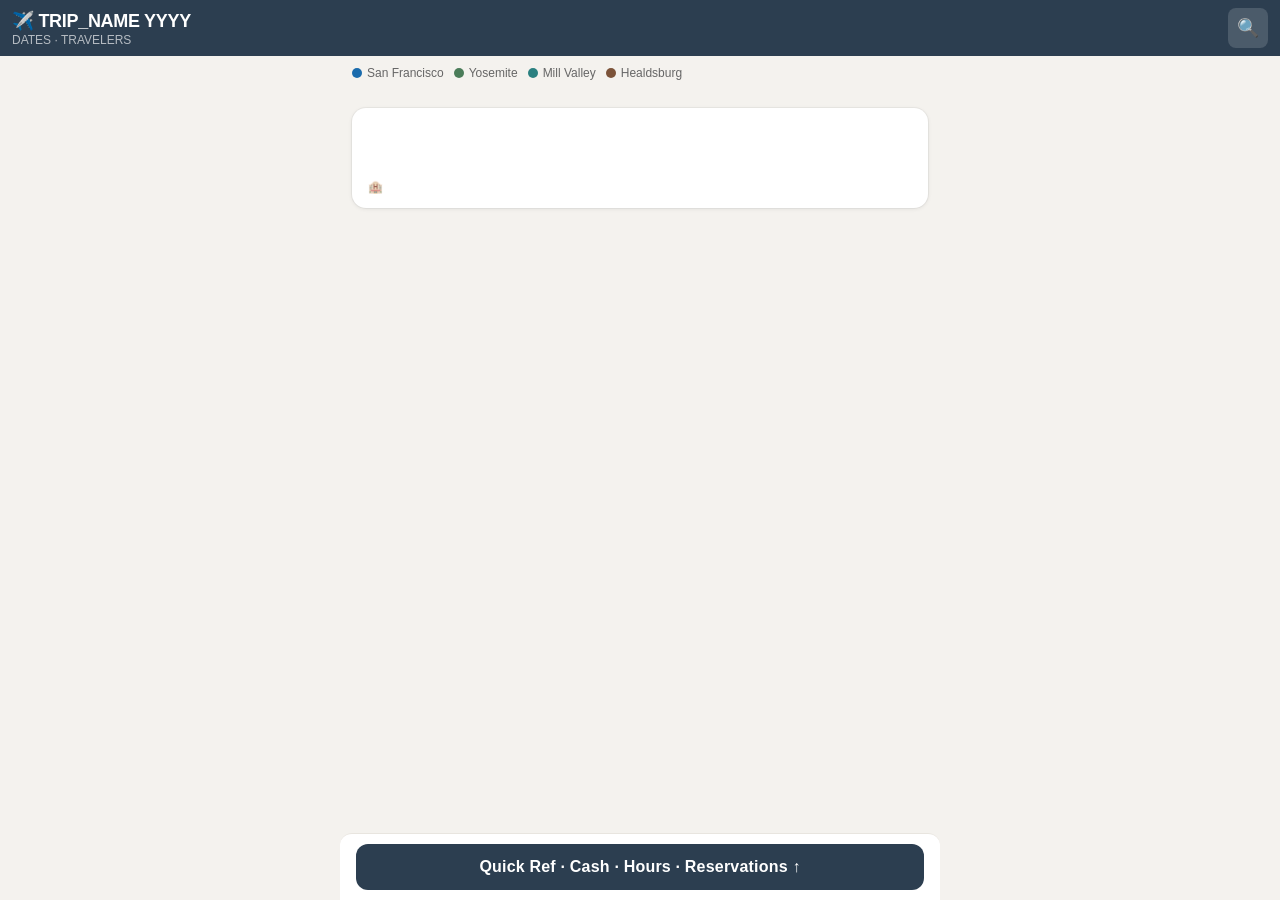
==== _template/index.html @ 1e137e8d "Restructure as multi-trip monorepo - Move California trip into trips/california-2026/ (bump SW cache" ====
<!DOCTYPE html>
<html lang="en">
<head>
  <meta charset="UTF-8" />
  <meta name="viewport" content="width=device-width, initial-scale=1, viewport-fit=cover" />
  <meta name="theme-color" content="#2c3e50" />
  <meta name="apple-mobile-web-app-capable" content="yes" />
  <meta name="apple-mobile-web-app-status-bar-style" content="black-translucent" />
  <meta name="apple-mobile-web-app-title" content="Trip" />
  <link rel="manifest" href="manifest.json" />
  <link rel="apple-touch-icon" href="icon-192.svg" />
  <title>TRIP_NAME YYYY</title>
  <style>
    *, *::before, *::after { box-sizing: border-box; margin: 0; padding: 0; }

    :root {
      --bg: #f4f2ee;
      --card: #fff;
      --text: #1a1a1a;
      --muted: #666;
      --border: #e8e5df;
      --header-h: 56px;
    }

    html { font-size: 16px; }

    body {
      font-family: -apple-system, BlinkMacSystemFont, 'Segoe UI', Roboto, sans-serif;
      background: var(--bg);
      color: var(--text);
      min-height: 100vh;
      padding-bottom: calc(76px + env(safe-area-inset-bottom));
    }

    /* ── HEADER ── */
    #app-header {
      position: sticky;
      top: 0;
      z-index: 40;
      background: #2c3e50;
      color: #fff;
      padding-top: env(safe-area-inset-top);
    }

    .header-row {
      display: flex;
      align-items: center;
      justify-content: space-between;
      padding: 0 12px;
      height: var(--header-h);
    }

    .app-title {
      font-size: 18px;
      font-weight: 700;
      letter-spacing: -0.3px;
    }

    .app-dates {
      font-size: 12px;
      opacity: 0.65;
      font-weight: 400;
      margin-top: 1px;
    }

    .header-btn {
      width: 40px;
      height: 40px;
      border: none;
      background: rgba(255,255,255,0.15);
      color: #fff;
      border-radius: 8px;
      font-size: 18px;
      cursor: pointer;
      display: flex;
      align-items: center;
      justify-content: center;
      flex-shrink: 0;
    }

    .header-btn:active { background: rgba(255,255,255,0.28); }

    /* ── SEARCH ── */
    #search-bar {
      background: #243342;
      padding: 8px 12px;
      display: flex;
      gap: 8px;
      align-items: center;
    }

    #search-bar.hidden { display: none; }

    #search-input {
      flex: 1;
      background: #fff;
      border: none;
      border-radius: 8px;
      padding: 10px 14px;
      font-size: 16px;
      outline: none;
      color: var(--text);
    }

    #search-input::placeholder { color: #999; }

    #search-close-btn {
      background: rgba(255,255,255,0.15);
      border: none;
      color: #fff;
      border-radius: 8px;
      width: 36px;
      height: 36px;
      font-size: 16px;
      cursor: pointer;
      flex-shrink: 0;
    }

    #search-history {
      background: #2c3e50;
      padding: 6px 12px 10px;
      display: flex;
      flex-wrap: wrap;
      gap: 6px;
    }

    #search-history.hidden { display: none; }

    .history-chip {
      background: rgba(255,255,255,0.15);
      border: none;
      color: #fff;
      border-radius: 14px;
      padding: 5px 13px;
      font-size: 13px;
      cursor: pointer;
    }

    .history-chip:active { background: rgba(255,255,255,0.28); }

    /* ── SEARCH RESULTS ── */
    #search-results {
      background: var(--card);
      min-height: 60px;
    }

    #search-results.hidden { display: none; }

    .search-empty {
      padding: 40px 20px;
      text-align: center;
      color: var(--muted);
      font-size: 15px;
    }

    .search-result {
      padding: 14px 16px;
      border-bottom: 1px solid var(--border);
      cursor: pointer;
      -webkit-tap-highlight-color: transparent;
    }

    .search-result:active { background: #f5f5f2; }

    .result-tag {
      font-size: 11px;
      text-transform: uppercase;
      letter-spacing: 0.5px;
      color: #aaa;
      margin-bottom: 3px;
    }

    .result-main {
      font-size: 15px;
      font-weight: 600;
      color: var(--text);
      line-height: 1.3;
    }

    .result-sub {
      font-size: 13px;
      color: var(--muted);
      margin-top: 3px;
      line-height: 1.4;
    }

    mark {
      background: rgba(255, 210, 0, 0.45);
      color: inherit;
      border-radius: 2px;
      padding: 0 1px;
    }

    /* ── MAIN ── */
    #main-content { padding: 8px 0 16px; }

    /* ── DAY CARD ── */
    .day-card {
      margin: 8px 12px;
      border-radius: 14px;
      overflow: hidden;
      background: var(--card);
      box-shadow: 0 1px 4px rgba(0,0,0,0.08), 0 0 0 1px rgba(0,0,0,0.04);
    }

    .day-header {
      padding: 14px 16px;
      cursor: pointer;
      -webkit-tap-highlight-color: transparent;
      display: flex;
      align-items: flex-start;
      justify-content: space-between;
      gap: 12px;
      user-select: none;
    }

    .sf       .day-header { background: #1a6bac; }
    .yosemite .day-header { background: #4a7c59; }
    .marin    .day-header { background: #2a8080; }
    .healdsburg .day-header { background: #7c5339; }

    .day-header:active { filter: brightness(0.92); }

    .day-header-text { color: #fff; flex: 1; min-width: 0; }

    .day-label {
      font-size: 11px;
      font-weight: 700;
      text-transform: uppercase;
      letter-spacing: 0.7px;
      opacity: 0.75;
      margin-bottom: 2px;
    }

    .day-date {
      font-size: 19px;
      font-weight: 700;
      line-height: 1.2;
    }

    .day-loc {
      font-size: 13px;
      opacity: 0.88;
      margin-top: 4px;
    }

    .day-stay {
      font-size: 12px;
      opacity: 0.68;
      margin-top: 2px;
    }

    .chevron {
      color: rgba(255,255,255,0.75);
      font-size: 13px;
      flex-shrink: 0;
      margin-top: 6px;
      transition: transform 0.15s;
    }

    .day-card.open .chevron { transform: rotate(180deg); }

    /* ── SECTIONS ── */
    .sections { display: none; padding: 6px 10px 10px; }
    .day-card.open .sections { display: block; }

    .section {
      border: 1px solid var(--border);
      border-radius: 10px;
      margin: 6px 0;
      overflow: hidden;
      background: var(--card);
    }

    .section-header {
      display: flex;
      align-items: center;
      padding: 11px 13px;
      cursor: pointer;
      -webkit-tap-highlight-color: transparent;
      gap: 9px;
      background: #fafaf8;
      user-select: none;
    }

    .section-header:active { background: #f0ede8; }

    .section-icon { font-size: 18px; flex-shrink: 0; width: 24px; text-align: center; }

    .section-label-text {
      font-size: 15px;
      font-weight: 600;
      color: var(--text);
      flex: 1;
    }

    .section-badges { display: flex; gap: 4px; }

    .badge {
      font-size: 13px;
      line-height: 1;
      padding: 2px 1px;
    }

    .section-chev {
      font-size: 11px;
      color: #bbb;
      flex-shrink: 0;
      transition: transform 0.15s;
    }

    .section.open .section-chev { transform: rotate(180deg); }

    /* ── SECTION BODY ── */
    .section-body {
      display: none;
      padding: 12px 14px 14px;
      border-top: 1px solid var(--border);
    }

    .section.open .section-body { display: block; }

    .section-content {
      font-size: 14px;
      line-height: 1.65;
      color: #2a2a2a;
      white-space: pre-line;
    }

    .section-address {
      display: flex;
      align-items: flex-start;
      gap: 6px;
      margin-top: 10px;
      padding: 8px 10px;
      background: #f5f3ef;
      border-radius: 8px;
      font-size: 13px;
      color: #555;
      line-height: 1.4;
    }

    .section-notes { margin-top: 10px; display: flex; flex-direction: column; gap: 6px; }

    .note {
      display: flex;
      align-items: flex-start;
      gap: 8px;
      padding: 8px 10px;
      border-radius: 8px;
      font-size: 13px;
      line-height: 1.5;
    }

    .note-cash { background: #fef9e7; border: 1px solid #f0d060; color: #7a5800; }
    .note-warn { background: #fff3e0; border: 1px solid #ffcc80; color: #7a4400; }
    .note-res  { background: #e8f4fb; border: 1px solid #90caf9; color: #1a4e80; }
    .note-info { background: #f4f4f2; border: 1px solid #ddd;    color: #555; }

    .note-icon { flex-shrink: 0; }
    .note-text { flex: 1; }

    /* ── BOTTOM BAR ── */
    #bottom-bar {
      position: fixed;
      bottom: 0;
      left: 0;
      right: 0;
      padding: 10px 16px;
      padding-bottom: calc(10px + env(safe-area-inset-bottom));
      background: var(--card);
      border-top: 1px solid var(--border);
      z-index: 40;
    }

    #quick-ref-btn {
      width: 100%;
      padding: 14px;
      background: #2c3e50;
      color: #fff;
      border: none;
      border-radius: 12px;
      font-size: 16px;
      font-weight: 600;
      cursor: pointer;
      letter-spacing: 0.2px;
    }

    #quick-ref-btn:active { background: #243342; }

    /* ── QUICK REF SHEET ── */
    #sheet-backdrop {
      position: fixed;
      inset: 0;
      background: rgba(0,0,0,0.45);
      z-index: 50;
      opacity: 0;
      transition: opacity 0.2s;
      display: none;
    }

    #sheet-backdrop.vis { opacity: 1; }

    #quick-ref-sheet {
      position: fixed;
      bottom: 0;
      left: 0;
      right: 0;
      background: var(--card);
      border-radius: 18px 18px 0 0;
      z-index: 51;
      display: none;
      flex-direction: column;
      max-height: 82vh;
      transform: translateY(100%);
      transition: transform 0.25s ease-out;
      box-shadow: 0 -4px 24px rgba(0,0,0,0.18);
    }

    #quick-ref-sheet.vis { transform: translateY(0); display: flex; }

    .sheet-handle {
      width: 38px;
      height: 4px;
      background: #ccc;
      border-radius: 2px;
      margin: 12px auto 2px;
      flex-shrink: 0;
    }

    .sheet-title-row {
      display: flex;
      align-items: center;
      justify-content: space-between;
      padding: 6px 16px 12px;
      flex-shrink: 0;
    }

    .sheet-title { font-size: 17px; font-weight: 700; }

    .sheet-close-btn {
      width: 30px;
      height: 30px;
      border: none;
      background: #eeece8;
      border-radius: 50%;
      font-size: 15px;
      color: #555;
      cursor: pointer;
      display: flex;
      align-items: center;
      justify-content: center;
    }

    .sheet-tabs {
      display: flex;
      border-bottom: 1px solid var(--border);
      overflow-x: auto;
      -webkit-overflow-scrolling: touch;
      scrollbar-width: none;
      flex-shrink: 0;
    }

    .sheet-tabs::-webkit-scrollbar { display: none; }

    .sheet-tab {
      flex-shrink: 0;
      padding: 11px 15px;
      border: none;
      background: none;
      font-size: 14px;
      font-weight: 500;
      cursor: pointer;
      color: #888;
      border-bottom: 2px solid transparent;
      white-space: nowrap;
    }

    .sheet-tab.active {
      color: #2c3e50;
      border-bottom-color: #2c3e50;
      font-weight: 700;
    }

    #sheet-content {
      overflow-y: auto;
      -webkit-overflow-scrolling: touch;
      flex: 1;
      padding: 4px 16px calc(20px + env(safe-area-inset-bottom));
    }

    .ref-item {
      padding: 13px 0;
      border-bottom: 1px solid var(--border);
    }

    .ref-item:last-child { border-bottom: none; }

    .ref-name {
      font-size: 15px;
      font-weight: 600;
      color: var(--text);
      margin-bottom: 3px;
    }

    .ref-detail {
      font-size: 14px;
      color: var(--muted);
      line-height: 1.5;
    }

    /* ── LEGEND ── */
    .legend {
      display: flex;
      gap: 10px;
      flex-wrap: wrap;
      padding: 10px 12px;
      margin: 0 12px 0;
    }

    .legend-item {
      display: flex;
      align-items: center;
      gap: 5px;
      font-size: 12px;
      color: var(--muted);
    }

    .legend-dot {
      width: 10px;
      height: 10px;
      border-radius: 50%;
      flex-shrink: 0;
    }

    /* ── DEEP DIVE SHEET ── */
    #deep-dive-sheet {
      position: fixed;
      bottom: 0; left: 0; right: 0;
      background: var(--card);
      border-radius: 18px 18px 0 0;
      z-index: 51;
      display: none;
      flex-direction: column;
      max-height: 90vh;
      transform: translateY(100%);
      transition: transform 0.25s ease-out;
      box-shadow: 0 -4px 24px rgba(0,0,0,0.18);
    }

    #deep-dive-sheet.vis { transform: translateY(0); display: flex; }

    .dd-header {
      display: flex;
      align-items: flex-start;
      justify-content: space-between;
      padding: 6px 16px 10px;
      flex-shrink: 0;
      gap: 12px;
      border-bottom: 1px solid var(--border);
    }

    .dd-day-badge {
      font-size: 11px;
      font-weight: 700;
      text-transform: uppercase;
      letter-spacing: 0.5px;
      color: var(--muted);
      margin-bottom: 2px;
    }

    .dd-title { font-size: 16px; font-weight: 700; color: var(--text); line-height: 1.3; }
    .dd-subtitle { font-size: 13px; color: var(--muted); margin-top: 2px; }

    #dd-content {
      overflow-y: auto;
      -webkit-overflow-scrolling: touch;
      flex: 1;
      padding-bottom: calc(24px + env(safe-area-inset-bottom));
    }

    .dd-timeline { padding: 12px 16px 14px; border-bottom: 1px solid var(--border); }

    .dd-group-label {
      font-size: 11px;
      font-weight: 700;
      text-transform: uppercase;
      letter-spacing: 0.5px;
      color: var(--muted);
      padding: 14px 16px 2px;
    }

    .timeline-row {
      display: flex;
      gap: 10px;
      padding: 7px 0;
      border-bottom: 1px solid #f0ede8;
      align-items: baseline;
    }

    .timeline-row:last-child { border-bottom: none; }

    .timeline-time {
      font-size: 12px;
      color: var(--muted);
      flex-shrink: 0;
      width: 104px;
      font-variant-numeric: tabular-nums;
    }

    .timeline-info { flex: 1; }
    .timeline-activity { font-size: 14px; font-weight: 600; color: var(--text); }
    .timeline-note { font-size: 12px; color: var(--muted); margin-top: 1px; }

    .dd-section { border-top: 1px solid var(--border); }

    .dd-section-header {
      display: flex;
      align-items: center;
      padding: 12px 16px;
      cursor: pointer;
      -webkit-tap-highlight-color: transparent;
      gap: 10px;
      user-select: none;
    }

    .dd-section-header:active { background: #f5f3ef; }
    .dd-section-icon { font-size: 18px; flex-shrink: 0; width: 24px; text-align: center; }

    .dd-section-label-wrap { flex: 1; }
    .dd-section-label { font-size: 15px; font-weight: 600; color: var(--text); }
    .dd-section-meta { font-size: 12px; color: var(--muted); margin-top: 1px; }

    .dd-chev { font-size: 11px; color: #bbb; flex-shrink: 0; transition: transform 0.15s; }
    .dd-section.open .dd-chev { transform: rotate(180deg); }

    .dd-section-body { display: none; padding: 2px 16px 14px; }
    .dd-section.open .dd-section-body { display: block; }

    .dd-content-text {
      font-size: 14px;
      line-height: 1.65;
      color: #2a2a2a;
      white-space: pre-line;
    }

    .dd-address {
      display: flex;
      gap: 6px;
      margin: 8px 0;
      padding: 8px 10px;
      background: #f5f3ef;
      border-radius: 8px;
      font-size: 13px;
      color: #555;
    }

    .dd-tips { margin-top: 10px; display: flex; flex-direction: column; gap: 3px; }

    .dd-tip {
      display: flex;
      align-items: flex-start;
      gap: 8px;
      font-size: 13px;
      color: #444;
      line-height: 1.5;
      padding: 3px 0;
    }

    .dd-tip-dot {
      width: 5px; height: 5px;
      border-radius: 50%;
      background: #bbb;
      flex-shrink: 0;
      margin-top: 7px;
    }

    /* Checklist */
    .dd-checklist { padding: 6px 16px 8px; }

    .checklist-item {
      display: flex;
      align-items: flex-start;
      gap: 10px;
      padding: 9px 0;
      border-bottom: 1px solid #f0ede8;
      cursor: pointer;
      -webkit-tap-highlight-color: transparent;
    }

    .checklist-item:last-child { border-bottom: none; }

    .checklist-cb {
      width: 20px; height: 20px;
      border: 2px solid #ccc;
      border-radius: 5px;
      flex-shrink: 0;
      margin-top: 1px;
      display: flex;
      align-items: center;
      justify-content: center;
      font-size: 12px;
      transition: background 0.1s, border-color 0.1s;
    }

    .checklist-item.checked .checklist-cb { background: #4a7c59; border-color: #4a7c59; color: #fff; }
    .checklist-text { font-size: 14px; color: var(--text); line-height: 1.5; flex: 1; }
    .checklist-item.checked .checklist-text { color: #aaa; text-decoration: line-through; }

    /* Deep dive button on day card */
    .deep-dive-btn-wrap { padding: 4px 4px 8px; }

    .deep-dive-btn {
      width: 100%;
      padding: 11px 14px;
      background: #f0ede8;
      border: 1px solid var(--border);
      border-radius: 10px;
      font-size: 14px;
      font-weight: 600;
      color: #2c3e50;
      cursor: pointer;
      text-align: left;
      display: flex;
      align-items: center;
      gap: 8px;
    }

    .deep-dive-btn:active { background: #e5e1da; }
    .deep-dive-btn-arrow { margin-left: auto; color: #aaa; }

    /* ── RESPONSIVE ── */
    @media (min-width: 600px) {
      #main-content, .legend { max-width: 600px; margin-left: auto; margin-right: auto; }
      .day-card { margin: 10px auto; max-width: 576px; }
      #bottom-bar { max-width: 600px; left: 50%; transform: translateX(-50%); border-radius: 12px 12px 0 0; }
      #quick-ref-sheet { max-width: 600px; left: 50%; transform: translateX(-50%) translateY(100%); border-radius: 18px 18px 0 0; }
      #quick-ref-sheet.vis { transform: translateX(-50%) translateY(0); }
      #deep-dive-sheet { max-width: 600px; left: 50%; transform: translateX(-50%) translateY(100%); border-radius: 18px 18px 0 0; }
      #deep-dive-sheet.vis { transform: translateX(-50%) translateY(0); }
    }
  </style>
</head>
<body>

<!-- ── HEADER ── -->
<header id="app-header">
  <div class="header-row">
    <div>
      <div class="app-title">✈️ TRIP_NAME YYYY</div>
      <div class="app-dates">DATES · TRAVELERS</div>
    </div>
    <button class="header-btn" id="search-toggle" aria-label="Search">🔍</button>
  </div>
  <div id="search-bar" class="hidden">
    <input type="search" id="search-input" placeholder="Search places, times, addresses…" autocomplete="off" />
    <button id="search-close-btn">✕</button>
  </div>
  <div id="search-history" class="hidden"></div>
</header>

<!-- ── SEARCH RESULTS ── -->
<div id="search-results" class="hidden"></div>

<!-- ── LEGEND ── -->
<div class="legend" id="legend">
  <div class="legend-item"><div class="legend-dot" style="background:#1a6bac"></div> San Francisco</div>
  <div class="legend-item"><div class="legend-dot" style="background:#4a7c59"></div> Yosemite</div>
  <div class="legend-item"><div class="legend-dot" style="background:#2a8080"></div> Mill Valley</div>
  <div class="legend-item"><div class="legend-dot" style="background:#7c5339"></div> Healdsburg</div>
</div>

<!-- ── MAIN ── -->
<main id="main-content"></main>

<!-- ── BOTTOM BAR ── -->
<div id="bottom-bar">
  <button id="quick-ref-btn">Quick Ref · Cash · Hours · Reservations ↑</button>
</div>

<!-- ── QUICK REF SHEET ── -->
<div id="sheet-backdrop"></div>
<div id="quick-ref-sheet">
  <div class="sheet-handle"></div>
  <div class="sheet-title-row">
    <span class="sheet-title">Quick Reference</span>
    <button class="sheet-close-btn" id="sheet-close-btn">✕</button>
  </div>
  <div class="sheet-tabs">
    <button class="sheet-tab active" data-tab="cashOnly">💵 Cash Only</button>
    <button class="sheet-tab" data-tab="hours">⏰ Hours</button>
    <button class="sheet-tab" data-tab="reservations">📋 Reservations</button>
    <button class="sheet-tab" data-tab="transit">🚗 Transit</button>
  </div>
  <div id="sheet-content"></div>
</div>

<!-- ── DEEP DIVE SHEET ── -->
<div id="deep-dive-sheet">
  <div class="sheet-handle"></div>
  <div class="dd-header">
    <div>
      <div class="dd-day-badge" id="dd-day-badge"></div>
      <div class="dd-title" id="dd-title"></div>
      <div class="dd-subtitle" id="dd-subtitle"></div>
    </div>
    <button class="sheet-close-btn" id="deep-dive-close-btn">✕</button>
  </div>
  <div id="dd-content"></div>
</div>

<script>
// ─── DATA ────────────────────────────────────────────────────────────────────

const DAYS = [
  // TODO: Add day objects here. Each day follows this schema:
  {
    id: 1,
    date: 'Day of Week, Month DD',       // e.g. 'Friday, May 29'
    location: 'City / Region',
    sublocation: 'Neighborhood',          // optional
    theme: 'custom',                      // CSS class — add a matching .custom .day-header rule in <style>
    stay: 'Hotel Name · Address',
    sections: [
      {
        label: 'Morning',
        icon: '☕',
        content: 'Description of the activity.',
        address: 'Venue Name, Address',   // optional
        notes: [
          // { type: 'info',        text: 'Informational note' }
          // { type: 'warning',     text: 'Time-sensitive or caution note' }
          // { type: 'cash',        text: 'Cash-only note' }
          // { type: 'reservation', text: 'Reservation reminder' }
        ]
      }
    ]
    // deepDive: {                        // optional — triggers a "Deep Dive" button on the card
    //   title: 'Deep Dive Title',
    //   subtitle: 'Subtitle',
    //   timeline: [ { time: '9:00 AM', activity: 'Activity', note: 'optional note' } ],
    //   stops: [],
    //   logistics: [],
    //   checklists: []
    // }
  }
];

const QUICK_REF = {
  // TODO: Populate each category or leave arrays empty to hide entries
  cashOnly:     [ /* { name: 'Venue', detail: 'Details' } */ ],
  hours:        [ /* { name: 'Venue', detail: 'Hours note' } */ ],
  reservations: [ /* { name: 'Venue', detail: 'Reservation note' } */ ],
  transit:      [ /* { name: 'Route', detail: 'Details' } */ ]
};


// ─── STATE ───────────────────────────────────────────────────────────────────

const state = { searchOpen: false, sheetOpen: false, currentTab: 'cashOnly', ddOpen: false };

// ─── INIT ─────────────────────────────────────────────────────────────────────

function init() {
  renderDays();
  setupSearch();
  setupSheet();
  document.getElementById('deep-dive-close-btn').addEventListener('click', closeDeepDive);
  setupServiceWorker();
}

// ─── RENDER DAYS ──────────────────────────────────────────────────────────────

function renderDays() {
  document.getElementById('main-content').innerHTML =
    DAYS.map(day => `
      <div class="day-card ${day.theme}" data-day="${day.id}">
        <div class="day-header" onclick="toggleDay(${day.id})">
          <div class="day-header-text">
            <div class="day-label">Day ${day.id}</div>
            <div class="day-date">${esc(day.date)}</div>
            <div class="day-loc">${esc(day.location)}${day.sublocation ? ` · ${esc(day.sublocation)}` : ''}</div>
            <div class="day-stay">🏨 ${esc(day.stay)}</div>
          </div>
          <div class="chevron">▼</div>
        </div>
        <div class="sections">
          ${day.sections.map(s => renderSection(day.id, s)).join('')}
          ${day.deepDive ? `
          <div class="deep-dive-btn-wrap">
            <button class="deep-dive-btn" onclick="openDeepDive(${day.id})">
              <span>📖</span><span>${esc(day.deepDive.title)}</span><span class="deep-dive-btn-arrow">→</span>
            </button>
          </div>` : ''}
        </div>
      </div>
    `).join('');
}

function renderSection(dayId, section) {
  const alertBadges = (section.notes || [])
    .filter(n => n.type !== 'info')
    .slice(0, 3)
    .map(n => `<span class="badge">${noteIcon(n.type)}</span>`)
    .join('');

  const notesHtml = (section.notes || []).map(n =>
    `<div class="note ${noteClass(n.type, section.label)}"><span class="note-icon">${noteIcon(n.type)}</span><span class="note-text">${esc(n.text)}</span></div>`
  ).join('');

  return `
    <div class="section" data-day="${dayId}" data-label="${esc(section.label)}">
      <div class="section-header" onclick="toggleSection(this.parentElement)">
        <span class="section-icon">${section.icon}</span>
        <span class="section-label-text">${esc(section.label)}</span>
        ${alertBadges ? `<div class="section-badges">${alertBadges}</div>` : ''}
        <span class="section-chev">▼</span>
      </div>
      <div class="section-body">
        <div class="section-content">${esc(section.content)}</div>
        ${section.address ? `<div class="section-address"><span>📍</span><span>${esc(section.address)}</span></div>` : ''}
        ${section.url ? `<div class="section-address"><span>🔗</span><a href="${esc(section.url)}" target="_blank" rel="noopener">${esc(section.url)}</a></div>` : ''}
        ${notesHtml ? `<div class="section-notes">${notesHtml}</div>` : ''}
      </div>
    </div>
  `;
}

function toggleDay(dayId) {
  document.querySelector(`.day-card[data-day="${dayId}"]`).classList.toggle('open');
}

function toggleSection(el) {
  el.classList.toggle('open');
}

// ─── SEARCH ───────────────────────────────────────────────────────────────────

function setupSearch() {
  const toggleBtn = document.getElementById('search-toggle');
  const input     = document.getElementById('search-input');
  const closeBtn  = document.getElementById('search-close-btn');
  const bar       = document.getElementById('search-bar');
  const results   = document.getElementById('search-results');
  const history   = document.getElementById('search-history');
  const main      = document.getElementById('main-content');
  const legend    = document.getElementById('legend');

  toggleBtn.addEventListener('click', () => {
    state.searchOpen = !state.searchOpen;
    bar.classList.toggle('hidden', !state.searchOpen);
    if (state.searchOpen) {
      input.focus();
      showHistory();
    } else {
      closeSearch();
    }
  });

  closeBtn.addEventListener('click', closeSearch);

  input.addEventListener('input', () => {
    const q = input.value.trim();
    history.classList.add('hidden');
    if (q.length >= 2) {
      const res = doSearch(q);
      renderSearchResults(res, q);
      results.classList.remove('hidden');
      main.classList.add('hidden');
      legend.classList.add('hidden');
    } else if (q.length === 0) {
      results.classList.add('hidden');
      main.classList.remove('hidden');
      legend.classList.remove('hidden');
      showHistory();
    }
  });

  input.addEventListener('keydown', e => {
    if (e.key === 'Enter' && input.value.trim()) saveHistory(input.value.trim());
    if (e.key === 'Escape') closeSearch();
  });
}

function closeSearch() {
  state.searchOpen = false;
  document.getElementById('search-bar').classList.add('hidden');
  document.getElementById('search-history').classList.add('hidden');
  document.getElementById('search-results').classList.add('hidden');
  document.getElementById('main-content').classList.remove('hidden');
  document.getElementById('legend').classList.remove('hidden');
  document.getElementById('search-input').value = '';
}

function doSearch(query) {
  const q = query.toLowerCase();
  const results = [];

  DAYS.forEach(day => {
    day.sections.forEach(section => {
      const haystack = [
        section.label, section.content, section.address || '',
        day.location, day.sublocation || '', day.stay, day.date,
        ...(section.notes || []).map(n => n.text)
      ].join(' ').toLowerCase();

      if (haystack.includes(q)) {
        results.push({ type: 'section', day, section });
      }
    });
  });

  const catLabels = { cashOnly: 'Cash Only', hours: 'Hours', reservations: 'Reservations', transit: 'Transit' };
  Object.entries(QUICK_REF).forEach(([cat, items]) => {
    items.forEach(item => {
      if (`${item.name} ${item.detail}`.toLowerCase().includes(q)) {
        results.push({ type: 'ref', cat, catLabel: catLabels[cat], item });
      }
    });
  });

  return results;
}

function renderSearchResults(results, query) {
  const container = document.getElementById('search-results');
  if (results.length === 0) {
    container.innerHTML = `<div class="search-empty">No results for "<strong>${esc(query)}</strong>"</div>`;
    return;
  }

  container.innerHTML = results.map(r => {
    if (r.type === 'section') {
      const snippet = r.section.content.replace(/\n/g, ' ').slice(0, 120);
      return `
        <div class="search-result" onclick="jumpTo(${r.day.id}, ${JSON.stringify(r.section.label)})">
          <div class="result-tag">Day ${r.day.id} · ${esc(r.day.date)}</div>
          <div class="result-main">${hilite(r.section.label, query)}</div>
          <div class="result-sub">${hilite(snippet, query)}${r.section.content.length > 120 ? '…' : ''}</div>
          ${r.section.address ? `<div class="result-sub">📍 ${hilite(r.section.address, query)}</div>` : ''}
        </div>
      `;
    } else {
      return `
        <div class="search-result" onclick="openSheet('${r.cat}')">
          <div class="result-tag">Quick Ref · ${esc(r.catLabel)}</div>
          <div class="result-main">${hilite(r.item.name, query)}</div>
          <div class="result-sub">${hilite(r.item.detail, query)}</div>
        </div>
      `;
    }
  }).join('');
}

function jumpTo(dayId, sectionLabel) {
  closeSearch();
  const card = document.querySelector(`.day-card[data-day="${dayId}"]`);
  if (!card) return;
  card.classList.add('open');
  const section = card.querySelector(`.section[data-label="${sectionLabel.replace(/"/g, '\\"')}"]`);
  if (section) section.classList.add('open');
  setTimeout(() => {
    const target = section || card;
    target.scrollIntoView({ behavior: 'smooth', block: 'start' });
  }, 60);
}

function hilite(text, query) {
  const safe = query.replace(/[.*+?^${}()|[\]\\]/g, '\\$&');
  return text.split(new RegExp(`(${safe})`, 'gi'))
    .map(p => p.toLowerCase() === query.toLowerCase() ? `<mark>${esc(p)}</mark>` : esc(p))
    .join('');
}

// ─── SEARCH HISTORY ───────────────────────────────────────────────────────────

function saveHistory(q) {
  let h = getHistory().filter(x => x !== q);
  h.unshift(q);
  localStorage.setItem('TRIP_ID:history', JSON.stringify(h.slice(0, 6)));
}

function getHistory() {
  try { return JSON.parse(localStorage.getItem('TRIP_ID:history') || '[]'); } catch { return []; }
}

function showHistory() {
  const div = document.getElementById('search-history');
  const h = getHistory();
  if (!h.length) { div.classList.add('hidden'); return; }
  div.innerHTML = h.map(q =>
    `<button class="history-chip" onclick="applyHistory(${JSON.stringify(q)})">${esc(q)}</button>`
  ).join('');
  div.classList.remove('hidden');
}

function applyHistory(q) {
  const input = document.getElementById('search-input');
  input.value = q;
  input.dispatchEvent(new Event('input'));
}

// ─── QUICK REF SHEET ──────────────────────────────────────────────────────────

function setupSheet() {
  document.getElementById('quick-ref-btn').addEventListener('click', () => openSheet(state.currentTab));
  document.getElementById('sheet-close-btn').addEventListener('click', closeSheet);
  document.getElementById('sheet-backdrop').addEventListener('click', () => {
    if (state.sheetOpen) closeSheet();
    else if (state.ddOpen) closeDeepDive();
  });

  document.querySelectorAll('.sheet-tab').forEach(tab => {
    tab.addEventListener('click', () => {
      state.currentTab = tab.dataset.tab;
      document.querySelectorAll('.sheet-tab').forEach(t => t.classList.toggle('active', t === tab));
      renderSheetContent(state.currentTab);
    });
  });
}

function openSheet(tab) {
  if (state.ddOpen) closeDeepDive();
  if (tab) {
    state.currentTab = tab;
    document.querySelectorAll('.sheet-tab').forEach(t =>
      t.classList.toggle('active', t.dataset.tab === tab)
    );
  }
  renderSheetContent(state.currentTab);

  const backdrop = document.getElementById('sheet-backdrop');
  const sheet    = document.getElementById('quick-ref-sheet');

  backdrop.style.display = 'block';
  sheet.style.display = 'flex';

  requestAnimationFrame(() => requestAnimationFrame(() => {
    backdrop.classList.add('vis');
    sheet.classList.add('vis');
  }));

  state.sheetOpen = true;
}

function closeSheet() {
  const backdrop = document.getElementById('sheet-backdrop');
  const sheet    = document.getElementById('quick-ref-sheet');
  backdrop.classList.remove('vis');
  sheet.classList.remove('vis');
  setTimeout(() => {
    backdrop.style.display = 'none';
    sheet.style.display = 'none';
  }, 260);
  state.sheetOpen = false;
}

function renderSheetContent(tab) {
  const items = QUICK_REF[tab] || [];
  document.getElementById('sheet-content').innerHTML = items.map(item => `
    <div class="ref-item">
      <div class="ref-name">${esc(item.name)}</div>
      <div class="ref-detail">${esc(item.detail)}</div>
    </div>
  `).join('');
}

// ─── SERVICE WORKER ───────────────────────────────────────────────────────────

function setupServiceWorker() {
  if ('serviceWorker' in navigator) {
    navigator.serviceWorker.register('./sw.js').catch(() => {});
  }
}

// ─── UTILS ────────────────────────────────────────────────────────────────────

const VALID_NOTE_TYPES = new Set(['cash', 'warning', 'reservation', 'info']);

function noteClass(type, sectionTitle) {
  if (!VALID_NOTE_TYPES.has(type)) console.warn(`Unknown note type "${type}" in section "${sectionTitle}"`);
  return type === 'cash' ? 'note-cash' : type === 'warning' ? 'note-warn' : type === 'reservation' ? 'note-res' : 'note-info';
}

function noteIcon(type) {
  return type === 'cash' ? '💵' : type === 'warning' ? '⚠️' : type === 'reservation' ? '📋' : 'ℹ️';
}

function esc(s) {
  return String(s)
    .replace(/&/g, '&amp;')
    .replace(/</g, '&lt;')
    .replace(/>/g, '&gt;')
    .replace(/"/g, '&quot;')
    .replace(/'/g, '&#39;');
}

// ─── DEEP DIVE ────────────────────────────────────────────────────────────────

function openDeepDive(dayId) {
  if (state.sheetOpen) closeSheet();
  const day = DAYS.find(d => d.id === dayId);
  if (!day || !day.deepDive) return;
  const dd = day.deepDive;

  document.getElementById('dd-day-badge').textContent = `Day ${day.id} · ${day.date}`;
  document.getElementById('dd-title').textContent = dd.title;
  document.getElementById('dd-subtitle').textContent = dd.subtitle;

  const content = document.getElementById('dd-content');
  content.innerHTML = [
    renderDDTimeline(dd.timeline),
    dd.stops.length ? `<div class="dd-group-label">Stop-by-Stop</div>` + dd.stops.map(renderDDSection).join('') : '',
    dd.logistics.length ? `<div class="dd-group-label">Logistics</div>` + dd.logistics.map(renderDDSection).join('') : '',
    dd.checklists.length ? `<div class="dd-group-label">Checklists</div>` + dd.checklists.map(renderChecklist).join('') : '',
  ].join('');

  const backdrop = document.getElementById('sheet-backdrop');
  const sheet    = document.getElementById('deep-dive-sheet');
  backdrop.style.display = 'block';
  sheet.style.display = 'flex';
  requestAnimationFrame(() => requestAnimationFrame(() => {
    backdrop.classList.add('vis');
    sheet.classList.add('vis');
  }));
  state.ddOpen = true;
}

function closeDeepDive() {
  const backdrop = document.getElementById('sheet-backdrop');
  const sheet    = document.getElementById('deep-dive-sheet');
  backdrop.classList.remove('vis');
  sheet.classList.remove('vis');
  setTimeout(() => {
    backdrop.style.display = 'none';
    sheet.style.display = 'none';
  }, 260);
  state.ddOpen = false;
}

function renderDDTimeline(rows) {
  return `
    <div class="dd-timeline">
      <div class="dd-group-label" style="padding:0 0 8px">Timeline</div>
      ${rows.map(r => `
        <div class="timeline-row">
          <div class="timeline-time">${esc(r.time)}</div>
          <div class="timeline-info">
            <div class="timeline-activity">${esc(r.activity)}</div>
            ${r.note ? `<div class="timeline-note">${esc(r.note)}</div>` : ''}
          </div>
        </div>
      `).join('')}
    </div>
  `;
}

function renderDDSection(s) {
  const notesHtml = (s.notes || []).map(n =>
    `<div class="note ${noteClass(n.type, s.label)}" style="margin-top:6px"><span class="note-icon">${noteIcon(n.type)}</span><span class="note-text">${esc(n.text)}</span></div>`
  ).join('');

  const tipsHtml = (s.tips || []).length
    ? `<div class="dd-tips">${s.tips.map(t => `<div class="dd-tip"><div class="dd-tip-dot"></div><span>${esc(t)}</span></div>`).join('')}</div>`
    : '';

  return `
    <div class="dd-section">
      <div class="dd-section-header" onclick="this.parentElement.classList.toggle('open')">
        <span class="dd-section-icon">${s.icon}</span>
        <div class="dd-section-label-wrap">
          <div class="dd-section-label">${esc(s.label)}</div>
          ${s.meta ? `<div class="dd-section-meta">${esc(s.meta)}</div>` : ''}
        </div>
        <span class="dd-chev">▼</span>
      </div>
      <div class="dd-section-body">
        ${s.address ? `<div class="dd-address"><span>📍</span><span>${esc(s.address)}</span></div>` : ''}
        <div class="dd-content-text">${esc(s.content)}</div>
        ${tipsHtml}
        ${notesHtml}
      </div>
    </div>
  `;
}

function renderChecklist(cl) {
  return `
    <div class="dd-checklist">
      <div class="dd-group-label" style="padding:8px 0 6px;font-size:13px">${esc(cl.label)}</div>
      ${cl.items.map((item, i) => {
        const key = `TRIP_ID:check:${cl.id}-${i}`;
        const checked = localStorage.getItem(key) === '1';
        return `
          <div class="checklist-item${checked ? ' checked' : ''}" onclick="toggleCheck('${key}', this)">
            <div class="checklist-cb">${checked ? '✓' : ''}</div>
            <div class="checklist-text">${esc(item)}</div>
          </div>
        `;
      }).join('')}
    </div>
  `;
}

function toggleCheck(key, el) {
  const isChecked = el.classList.toggle('checked');
  el.querySelector('.checklist-cb').textContent = isChecked ? '✓' : '';
  localStorage.setItem(key, isChecked ? '1' : '0');
}

// ─── BOOT ─────────────────────────────────────────────────────────────────────

document.addEventListener('DOMContentLoaded', init);
</script>
</body>
</html>
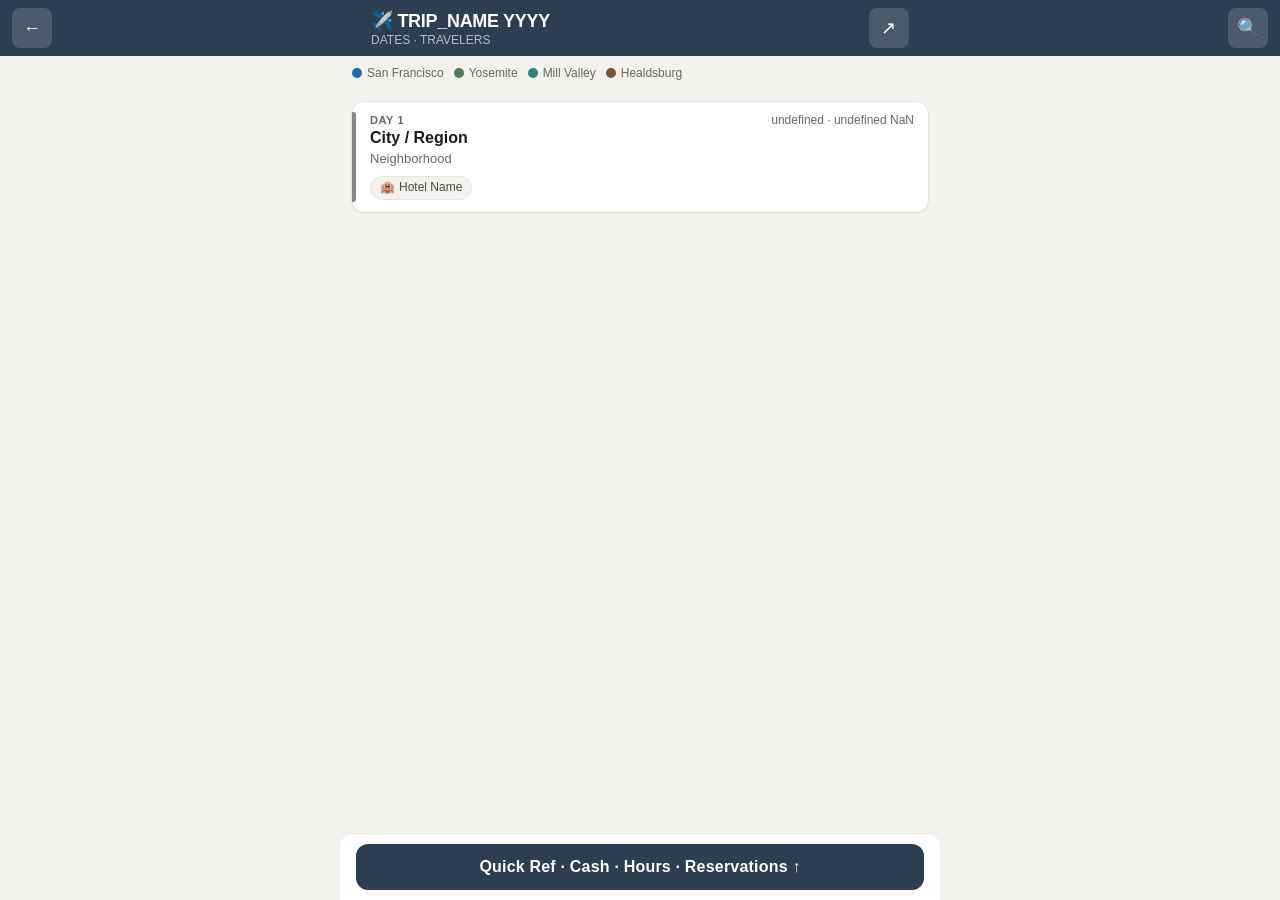
==== commit 05c1b42e: "Update all itineraries and templates from release zip Co-Authored-By: Claude Sonnet 4.6 <noreply@ant" ====
--- a/_template/index.html
+++ b/_template/index.html
@@ -79,6 +79,7 @@
     }
 
     .header-btn:active { background: rgba(255,255,255,0.28); }
+    a.header-btn { text-decoration: none; }
 
     /* ── SEARCH ── */
     #search-bar {
@@ -729,8 +730,227 @@
     .deep-dive-btn:active { background: #e5e1da; }
     .deep-dive-btn-arrow { margin-left: auto; color: #aaa; }
 
+
+    /* ── OVERVIEW VIEW ── */
+    .overview-list {
+      display: flex;
+      flex-direction: column;
+      gap: 8px;
+      padding: 4px 12px 12px;
+    }
+
+    .ov-card {
+      position: relative;
+      display: block;
+      background: var(--card);
+      border-radius: 12px;
+      padding: 11px 14px 12px 18px;
+      text-decoration: none;
+      color: inherit;
+      box-shadow: 0 1px 3px rgba(0,0,0,0.07), 0 0 0 1px rgba(0,0,0,0.04);
+      -webkit-tap-highlight-color: transparent;
+      transition: transform 0.08s, box-shadow 0.08s;
+      overflow: hidden;
+    }
+    .ov-card:active { transform: scale(0.985); box-shadow: 0 1px 2px rgba(0,0,0,0.06); }
+
+    .ov-accent {
+      position: absolute;
+      left: 0; top: 10px; bottom: 10px;
+      width: 4px;
+      border-radius: 0 3px 3px 0;
+      background: var(--ov-accent-color, #888);
+    }
+    .ov-card.sf         { --ov-accent-color: #1a6bac; }
+    .ov-card.yosemite   { --ov-accent-color: #4a7c59; }
+    .ov-card.marin      { --ov-accent-color: #2a8080; }
+    .ov-card.healdsburg { --ov-accent-color: #7c5339; }
+    .ov-card.strip      { --ov-accent-color: #b8890e; }
+    .ov-card.offstrip   { --ov-accent-color: #2e7d5e; }
+    .ov-card.downtown   { --ov-accent-color: #6b3a8b; }
+    .ov-card.brycecanyon{ --ov-accent-color: #b5451b; }
+
+    .ov-head {
+      display: flex;
+      justify-content: space-between;
+      align-items: baseline;
+      gap: 8px;
+    }
+    .ov-day {
+      font-size: 11px;
+      font-weight: 700;
+      letter-spacing: 0.6px;
+      text-transform: uppercase;
+      color: var(--muted);
+    }
+    .ov-date {
+      font-size: 12px;
+      color: var(--muted);
+      font-variant-numeric: tabular-nums;
+      white-space: nowrap;
+    }
+    .ov-loc {
+      font-size: 16px;
+      font-weight: 700;
+      line-height: 1.25;
+      color: var(--text);
+      margin-top: 1px;
+    }
+    .ov-sub {
+      font-size: 13px;
+      color: var(--muted);
+      line-height: 1.35;
+      margin-top: 2px;
+    }
+    .ov-chips {
+      display: flex;
+      flex-wrap: wrap;
+      gap: 5px;
+      margin-top: 8px;
+    }
+    .ov-chip {
+      display: inline-flex;
+      align-items: center;
+      gap: 4px;
+      background: var(--bg);
+      border: 1px solid var(--border);
+      border-radius: 12px;
+      padding: 3px 9px 4px;
+      font-size: 12px;
+      color: #4a4a48;
+      line-height: 1.25;
+      max-width: 100%;
+    }
+    .ov-chip-i { font-size: 12px; flex-shrink: 0; }
+    .ov-chip-t {
+      overflow: hidden;
+      text-overflow: ellipsis;
+      white-space: nowrap;
+      max-width: 180px;
+    }
+
+    /* Today highlight */
+    .ov-card.today {
+      box-shadow: 0 0 0 2px #fff, 0 0 0 4px var(--ov-accent-color, #888), 0 4px 14px rgba(0,0,0,0.10);
+    }
+    .ov-card.today .ov-today-pill {
+      display: inline-block;
+      background: var(--ov-accent-color, #888);
+      color: #fff;
+      font-size: 10px;
+      font-weight: 700;
+      letter-spacing: 0.5px;
+      padding: 1px 6px 2px;
+      border-radius: 8px;
+      margin-left: 6px;
+      text-transform: uppercase;
+      vertical-align: 1px;
+    }
+    /* Past days slightly dimmed */
+    .ov-card.past { opacity: 0.62; }
+    .ov-card.past:active, .ov-card.past:hover { opacity: 1; }
+
+    /* ── DAY DETAIL NAV ── */
+    .day-nav {
+      display: flex;
+      align-items: stretch;
+      gap: 8px;
+      padding: 8px 12px 4px;
+      max-width: 600px;
+      margin: 0 auto;
+    }
+    .day-nav-btn {
+      flex: 1;
+      display: flex;
+      align-items: center;
+      justify-content: center;
+      gap: 4px;
+      padding: 9px 8px;
+      background: var(--card);
+      border: 1px solid var(--border);
+      border-radius: 10px;
+      font-size: 12px;
+      font-weight: 600;
+      color: var(--text);
+      text-decoration: none;
+      -webkit-tap-highlight-color: transparent;
+      cursor: pointer;
+      min-width: 0;
+    }
+    .day-nav-btn:active { background: #f0ede8; }
+    .day-nav-btn.disabled {
+      opacity: 0.3;
+      pointer-events: none;
+      cursor: default;
+    }
+    .day-nav-center {
+      flex: 1.4;
+      display: flex;
+      align-items: center;
+      justify-content: center;
+      font-size: 12px;
+      color: var(--muted);
+      text-align: center;
+      letter-spacing: 0.2px;
+    }
+    .day-nav-center b {
+      color: var(--text);
+      font-weight: 700;
+    }
+    .day-nav-today-mark {
+      display: inline-block;
+      width: 6px; height: 6px;
+      border-radius: 50%;
+      background: #c64a1f;
+      margin-right: 5px;
+      vertical-align: 1px;
+    }
+
+    /* ── SHARE TOAST ── */
+    #share-toast {
+      position: fixed;
+      left: 50%;
+      bottom: calc(86px + env(safe-area-inset-bottom));
+      transform: translateX(-50%) translateY(8px);
+      background: rgba(40,40,40,0.94);
+      color: #fff;
+      padding: 9px 16px;
+      border-radius: 22px;
+      font-size: 13px;
+      font-weight: 500;
+      letter-spacing: 0.2px;
+      z-index: 60;
+      opacity: 0;
+      transition: opacity 0.18s, transform 0.18s;
+      pointer-events: none;
+      box-shadow: 0 4px 18px rgba(0,0,0,0.25);
+    }
+    #share-toast.vis {
+      opacity: 1;
+      transform: translateX(-50%) translateY(0);
+    }
+
+    /* ── OFFLINE BADGE (subtle, in header) ── */
+    #offline-badge {
+      display: none;
+      font-size: 10px;
+      background: rgba(255,255,255,0.2);
+      color: #fff;
+      padding: 2px 7px;
+      border-radius: 9px;
+      letter-spacing: 0.4px;
+      text-transform: uppercase;
+      margin-left: 6px;
+      vertical-align: 2px;
+    }
+    body.is-offline #offline-badge { display: inline-block; }
+
+    /* ── HEADER: share button (matches header-btn) ── */
+    /* (no extra styles needed — reuses .header-btn) */
+
     /* ── RESPONSIVE ── */
     @media (min-width: 600px) {
+      .overview-list { max-width: 600px; margin-left: auto; margin-right: auto; }
       #main-content, .legend { max-width: 600px; margin-left: auto; margin-right: auto; }
       .day-card { margin: 10px auto; max-width: 576px; }
       #bottom-bar { max-width: 600px; left: 50%; transform: translateX(-50%); border-radius: 12px 12px 0 0; }
@@ -746,10 +966,12 @@
 <!-- ── HEADER ── -->
 <header id="app-header">
   <div class="header-row">
+    <a class="header-btn" id="header-back" href="../../" aria-label="All trips">←</a>
     <div>
-      <div class="app-title">✈️ TRIP_NAME YYYY</div>
+      <div class="app-title">✈️ TRIP_NAME YYYY <span id="offline-badge">Offline</span></div>
       <div class="app-dates">DATES · TRAVELERS</div>
     </div>
+    <button class="header-btn" id="share-btn" aria-label="Share trip">↗</button>
     <button class="header-btn" id="search-toggle" aria-label="Search">🔍</button>
   </div>
   <div id="search-bar" class="hidden">
@@ -758,6 +980,7 @@
   </div>
   <div id="search-history" class="hidden"></div>
 </header>
+<div id="share-toast"></div>
 
 <!-- ── SEARCH RESULTS ── -->
 <div id="search-results" class="hidden"></div>
@@ -855,6 +1078,16 @@
 };
 
 
+// ─── TRIP META ────────────────────────────────────────────────────────────────
+const TRIP_META = {
+  name: 'TRIP_NAME YYYY',
+  shortName: 'TRIP_NAME',
+  dates: 'DATES',
+  travelers: 'TRAVELERS',
+  // ISO date of Day 1 (used to infer per-day dates when day.date is missing/non-parseable)
+  startDate: 'YYYY-MM-DD',
+};
+
 // ─── STATE ───────────────────────────────────────────────────────────────────
 
 const state = { searchOpen: false, sheetOpen: false, currentTab: 'cashOnly', ddOpen: false };
@@ -862,18 +1095,25 @@
 // ─── INIT ─────────────────────────────────────────────────────────────────────
 
 function init() {
-  renderDays();
   setupSearch();
   setupSheet();
   document.getElementById('deep-dive-close-btn').addEventListener('click', closeDeepDive);
+  document.getElementById('share-btn').addEventListener('click', shareTrip);
+  document.getElementById('header-back').addEventListener('click', onBackClick);
+  window.addEventListener('popstate', renderRoute);
+  window.addEventListener('online',  updateOnlineBadge);
+  window.addEventListener('offline', updateOnlineBadge);
+  updateOnlineBadge();
   setupServiceWorker();
+  renderRoute();
 }
 
 // ─── RENDER DAYS ──────────────────────────────────────────────────────────────
 
-function renderDays() {
+function renderDays(filterFn) {
+  const list = filterFn ? DAYS.filter(filterFn) : DAYS;
   document.getElementById('main-content').innerHTML =
-    DAYS.map(day => `
+    list.map(day => `
       <div class="day-card ${day.theme}" data-day="${day.id}">
         <div class="day-header" onclick="toggleDay(${day.id})">
           <div class="day-header-text">
@@ -971,7 +1211,7 @@
     } else if (q.length === 0) {
       results.classList.add('hidden');
       main.classList.remove('hidden');
-      legend.classList.remove('hidden');
+      if (state.route && state.route.view === 'overview') legend.classList.remove('hidden');
       showHistory();
     }
   });
@@ -988,7 +1228,9 @@
   document.getElementById('search-history').classList.add('hidden');
   document.getElementById('search-results').classList.add('hidden');
   document.getElementById('main-content').classList.remove('hidden');
-  document.getElementById('legend').classList.remove('hidden');
+  if (state.route && state.route.view === 'overview') {
+    document.getElementById('legend').classList.remove('hidden');
+  }
   document.getElementById('search-input').value = '';
 }
 
@@ -1033,7 +1275,7 @@
     if (r.type === 'section') {
       const snippet = r.section.content.replace(/\n/g, ' ').slice(0, 120);
       return `
-        <div class="search-result" onclick="jumpTo(${r.day.id}, ${JSON.stringify(r.section.label)})">
+        <div class="search-result" onclick="jumpTo(${r.day.id}, ${JSON.stringify(r.section.label).replace(/"/g, '&quot;')})">
           <div class="result-tag">Day ${r.day.id} · ${esc(r.day.date)}</div>
           <div class="result-main">${hilite(r.section.label, query)}</div>
           <div class="result-sub">${hilite(snippet, query)}${r.section.content.length > 120 ? '…' : ''}</div>
@@ -1054,15 +1296,20 @@
 
 function jumpTo(dayId, sectionLabel) {
   closeSearch();
-  const card = document.querySelector(`.day-card[data-day="${dayId}"]`);
-  if (!card) return;
-  card.classList.add('open');
-  const section = card.querySelector(`.section[data-label="${sectionLabel.replace(/"/g, '\\"')}"]`);
-  if (section) section.classList.add('open');
-  setTimeout(() => {
-    const target = section || card;
-    target.scrollIntoView({ behavior: 'smooth', block: 'start' });
-  }, 60);
+  const onSameDay = state.route && state.route.view === 'day' && state.route.id === dayId;
+  if (!onSameDay) navigateTo('?day=' + dayId);
+  // Open the named section after the day detail has rendered
+  requestAnimationFrame(() => requestAnimationFrame(() => {
+    const card = document.querySelector(`.day-card[data-day="${dayId}"]`);
+    if (!card) return;
+    card.classList.add('open');
+    const sel = `.section[data-label="${sectionLabel.replace(/"/g, '\\"')}"]`;
+    const section = card.querySelector(sel);
+    if (section) {
+      section.classList.add('open');
+      section.scrollIntoView({ behavior: 'smooth', block: 'start' });
+    }
+  }));
 }
 
 function hilite(text, query) {
@@ -1308,6 +1555,413 @@
   localStorage.setItem(key, isChecked ? '1' : '0');
 }
 
+// ─── ROUTING (Overview ↔ Day Detail) ──────────────────────────────────────────
+
+function getRoute() {
+  const params = new URLSearchParams(location.search);
+  const rawDay = params.get('day');
+  if (rawDay) {
+    const id = parseInt(rawDay, 10);
+    if (Number.isFinite(id) && DAYS.some(d => d.id === id)) {
+      return { view: 'day', id };
+    }
+  }
+  return { view: 'overview' };
+}
+
+function renderRoute() {
+  // Cancel any active search UI when route changes
+  if (state.searchOpen) closeSearch();
+
+  const route = getRoute();
+  state.route = route;
+
+  const legend = document.getElementById('legend');
+  const back   = document.getElementById('header-back');
+
+  if (route.view === 'overview') {
+    legend.classList.remove('hidden');
+    back.setAttribute('href', '../../');
+    back.setAttribute('aria-label', 'All trips');
+    renderOverview();
+  } else {
+    legend.classList.add('hidden');
+    back.setAttribute('href', './');
+    back.setAttribute('aria-label', 'Back to overview');
+    renderDayDetail(route.id);
+  }
+
+  window.scrollTo({ top: 0, behavior: 'auto' });
+}
+
+function navigateTo(url) {
+  history.pushState({}, '', url);
+  renderRoute();
+}
+
+function onBackClick(e) {
+  if (e.metaKey || e.ctrlKey || e.shiftKey || e.button === 1) return;
+  if (state.route && state.route.view === 'day') {
+    e.preventDefault();
+    navigateTo('./');
+  }
+}
+
+// ─── OVERVIEW VIEW ────────────────────────────────────────────────────────────
+
+function renderOverview() {
+  const todayId = getTodayDayId();
+  const todayIdx = todayId ? DAYS.findIndex(d => d.id === todayId) : -1;
+
+  const html = DAYS.map((day, i) => {
+    const prev = i > 0 ? DAYS[i - 1] : null;
+    const chips = detectChips(day, prev);
+    const isToday = day.id === todayId;
+    const isPast = todayIdx >= 0 && i < todayIdx;
+    const isoDate = getDayDate(day, i);
+    const shortDate = formatShortDate(day.date, isoDate);
+    return `
+      <a class="ov-card ${day.theme}${isToday ? ' today' : ''}${isPast ? ' past' : ''}"
+         data-ov-day="${day.id}"
+         href="?day=${day.id}"
+         onclick="onOverviewCardClick(event, ${day.id})">
+        <div class="ov-accent"></div>
+        <div class="ov-head">
+          <div class="ov-day">Day ${day.id}${isToday ? '<span class="ov-today-pill">Today</span>' : ''}</div>
+          <div class="ov-date">${esc(shortDate)}</div>
+        </div>
+        <div class="ov-loc">${esc(day.location)}</div>
+        ${day.sublocation ? `<div class="ov-sub">${esc(day.sublocation)}</div>` : ''}
+        ${chips.length ? `<div class="ov-chips">${chips.map(c =>
+          `<span class="ov-chip"><span class="ov-chip-i">${c.icon}</span><span class="ov-chip-t">${esc(c.text)}</span></span>`
+        ).join('')}</div>` : ''}
+      </a>
+    `;
+  }).join('');
+
+  document.getElementById('main-content').innerHTML =
+    `<div class="overview-list">${html}</div>`;
+
+  // Scroll today's card into view (centered) on the next frame
+  if (todayId) {
+    requestAnimationFrame(() => {
+      const el = document.querySelector(`[data-ov-day="${todayId}"]`);
+      if (el) el.scrollIntoView({ behavior: 'smooth', block: 'center' });
+    });
+  }
+}
+
+function onOverviewCardClick(e, dayId) {
+  if (e.metaKey || e.ctrlKey || e.shiftKey || e.button === 1) return;
+  e.preventDefault();
+  navigateTo('?day=' + dayId);
+}
+
+// ─── DAY DETAIL VIEW ──────────────────────────────────────────────────────────
+
+function renderDayDetail(dayId) {
+  const day = DAYS.find(d => d.id === dayId);
+  if (!day) { history.replaceState({}, '', './'); return renderOverview(); }
+
+  const idx     = DAYS.findIndex(d => d.id === dayId);
+  const prev    = idx > 0 ? DAYS[idx - 1] : null;
+  const next    = idx < DAYS.length - 1 ? DAYS[idx + 1] : null;
+  const todayId = getTodayDayId();
+  const isToday = dayId === todayId;
+
+  // 1) Render the day card via the existing pipeline (filtered to one day)
+  renderDays(d => d.id === dayId);
+
+  // 2) Auto-expand it
+  const card = document.querySelector(`.day-card[data-day="${dayId}"]`);
+  if (card) card.classList.add('open');
+
+  // 3) Prepend a prev / center / next nav strip
+  const navHtml = `
+    <div class="day-nav">
+      ${prev
+        ? `<a class="day-nav-btn" href="?day=${prev.id}" onclick="onDayNavClick(event, ${prev.id})">← Day ${prev.id}</a>`
+        : `<span class="day-nav-btn disabled">←</span>`}
+      <div class="day-nav-center">
+        ${isToday ? '<span class="day-nav-today-mark"></span><b>Today</b> · ' : ''}<b>Day ${day.id}</b> of ${DAYS.length}
+      </div>
+      ${next
+        ? `<a class="day-nav-btn" href="?day=${next.id}" onclick="onDayNavClick(event, ${next.id})">Day ${next.id} →</a>`
+        : `<span class="day-nav-btn disabled">→</span>`}
+    </div>
+  `;
+  document.getElementById('main-content').insertAdjacentHTML('afterbegin', navHtml);
+}
+
+function onDayNavClick(e, dayId) {
+  if (e.metaKey || e.ctrlKey || e.shiftKey || e.button === 1) return;
+  e.preventDefault();
+  navigateTo('?day=' + dayId);
+}
+
+// ─── CHIPS (auto-detect highlights for overview cards) ───────────────────────
+
+const TOD_LABELS = /^(morning|afternoon|evening|night|late\s*night|lunch|late\s*lunch|dinner|breakfast|brunch|free|rest)$/i;
+
+function detectChips(day, prevDay) {
+  const chips = [];
+  const seen = new Set();
+  const push = (icon, text) => {
+    if (!text || chips.length >= 4) return;
+    const key = text.toLowerCase().trim();
+    if (seen.has(key)) return;
+    seen.add(key);
+    chips.push({ icon: icon || '•', text });
+  };
+  const truncate = (s, n) => s.length > n ? s.slice(0, n - 1) + '…' : s;
+  const labelLeft = (s) => (s.label || '').replace(/[—–-].*$/, '').trim();
+  const labelRight = (s) => {
+    const i = (s.label || '').search(/[—–]/);
+    return i >= 0 ? (s.label || '').slice(i + 1).trim() : '';
+  };
+
+  // 0) Explicit override on the day (future trips can set this)
+  if (Array.isArray(day.highlights) && day.highlights.length) {
+    day.highlights.forEach(h => {
+      if (typeof h === 'string') {
+        const m = h.match(/^(\S+)\s+(.+)$/);
+        if (m && /\p{Extended_Pictographic}/u.test(m[1])) push(m[1], m[2]);
+        else push('•', h);
+      } else if (h) {
+        push(h.icon || '•', h.text);
+      }
+    });
+    return chips;
+  }
+
+  const sections = day.sections || [];
+
+  // 1) Flight
+  const flight = sections.find(s => s.icon === '✈️');
+  if (flight) {
+    const codes = (flight.content || '').match(/\b([A-Z]{3})\s*[→\-➔>]+\s*([A-Z]{3})\b/);
+    push('✈️', codes ? `${codes[1]} → ${codes[2]}` : (labelRight(flight) || labelLeft(flight) || 'Flight'));
+  }
+
+  // 2) Drive — label "Drive*" OR location includes "→"
+  // (A bare 🚗 icon on an evening section is usually return-transit, not a drive day — don't trigger on icon alone.)
+  const driveSec = sections.find(s => /^drive\b/i.test(labelLeft(s)));
+  const locationHasArrow = !!(day.location && day.location.includes('→'));
+  const isDriveDay = !!driveSec || locationHasArrow;
+  if (isDriveDay) {
+    // Look in the drive section + ALL sections' content + ALL notes for a duration.
+    const noteText = sections.flatMap(s => (s.notes || []).map(n => n.text || '')).join(' ');
+    const src = (driveSec && driveSec.content)
+      || (sections.map(s => s.content || '').join(' ') + ' ' + noteText)
+      + ' ' + noteText;
+    // Match e.g. "4h", "4 hr", "4–5 hrs", "3.5–4 hrs". Guard against ".5" being matched as just "5".
+    const dur = src.match(/(?:^|[^\d.])(\d+(?:\.\d+)?(?:\s*[-–]\s*\d+(?:\.\d+)?)?)\s*(?:h|hr|hrs|hour|hours)\b/i);
+    let text;
+    if (day.location && day.location.includes('→')) {
+      const dest = day.location.split('→').pop().trim().split(',')[0];
+      text = dur ? `${dest} · ${dur[1].replace(/\s+/g,'')}h` : dest;
+    } else {
+      text = dur ? `Drive ${dur[1].replace(/\s+/g,'')}h` : 'Driving day';
+    }
+    push('🚗', truncate(text, 26));
+  }
+
+  // 3) New hotel (only if stay changed from prev day)
+  if (day.stay && (!prevDay || day.stay !== prevDay.stay)) {
+    const hotel = day.stay.split('·')[0].split(',')[0].trim();
+    push('🏨', truncate(hotel, 24));
+  }
+
+  // 4) Hike (any of the hike/peak icons)
+  const HIKE = ['🥾','🏔️','⛰️','🌄'];
+  const hikeSec = sections.find(s => HIKE.includes(s.icon));
+  if (hikeSec) {
+    const right = labelRight(hikeSec);
+    const left = labelLeft(hikeSec);
+    const fallback = TOD_LABELS.test(left) ? extractContentTitle(hikeSec.content) : '';
+    push(hikeSec.icon, truncate(right || fallback || left, 24));
+  }
+
+  // 5) Deep dive
+  if (day.deepDive) {
+    const t = (day.deepDive.title || '').replace(/\b(Guide|Deep Dive)\b/gi, '').trim() || 'Deep Dive';
+    push('📖', truncate(t, 24));
+  }
+
+  // 6) Any other distinctive sections (skip generic time-of-day labels & already-claimed icons)
+  const claimed = new Set(chips.map(c => c.icon));
+  // Icons that are interesting enough to surface even with a generic label.
+  // Excludes pure "time of day / atmosphere" icons (☕ 🌙 ☀️ 🌅).
+  const GENERIC_AMBIENT = new Set(['☕','🌙','☀️','🌅','🌃','🍞','🌿','🎒']);
+  for (const s of sections) {
+    if (chips.length >= 4) break;
+    if (claimed.has(s.icon)) continue;
+    if (['✈️','🚗','🏨'].includes(s.icon)) continue;
+    const left = labelLeft(s);
+    const right = labelRight(s);
+    let text;
+    if (right) {
+      text = right;          // "Dinner — Bavette's Steakhouse" → "Bavette's…"
+    } else if (!TOD_LABELS.test(left)) {
+      text = left;           // "Welcome Party" / "The Wedding"
+    } else if (s.icon && !GENERIC_AMBIENT.has(s.icon)) {
+      text = extractContentTitle(s.content);  // distinctive icon + generic label → derive from content
+    }
+    if (text) push(s.icon || '•', truncate(text, 22));
+  }
+
+  return chips;
+}
+
+// Pull a short title from a section's content text — first phrase before — or .
+// Used when a section has a distinctive icon but a generic label like "Morning".
+function extractContentTitle(content) {
+  if (!content) return '';
+  // Strip leading whitespace + take the first line
+  let firstLine = content.replace(/^[\s\n]+/, '').split(/\n/)[0];
+  // Strip "Option A —" / "Option 1 —" / "Choice B —" prefixes
+  const opt = firstLine.match(/^(?:Option|Choice|Pick|Plan)\s+[A-Z0-9]\s*[—–-]\s*(.+)/i);
+  if (opt) firstLine = opt[1];
+  // Break at em-dash, period, comma, or colon — whichever comes first
+  const m = firstLine.match(/^[^—.,:]+/);
+  let title = (m ? m[0] : firstLine).trim();
+  // Strip trailing decorative punctuation
+  title = title.replace(/[:\s]+$/, '');
+  return title;
+}
+
+// ─── TODAY DETECTION ─────────────────────────────────────────────────────────
+
+function getTodayDayId() {
+  const today = new Date();
+  today.setHours(0, 0, 0, 0);
+  for (let i = 0; i < DAYS.length; i++) {
+    const d = getDayDate(DAYS[i], i);
+    if (d && d.getTime() === today.getTime()) return DAYS[i].id;
+  }
+  return null;
+}
+
+function getDayDate(day, idx) {
+  // Priority: explicit day.dateISO > parsed day.date > inferred from TRIP_META.startDate
+  if (day.dateISO) {
+    const parts = day.dateISO.split('-');
+    if (parts.length === 3) return new Date(+parts[0], +parts[1] - 1, +parts[2]);
+  }
+  const parsed = parseDateString(day.date);
+  if (parsed) return parsed;
+  if (TRIP_META.startDate) {
+    const p = TRIP_META.startDate.split('-');
+    if (p.length === 3) {
+      const d = new Date(+p[0], +p[1] - 1, +p[2]);
+      d.setDate(d.getDate() + idx);
+      return d;
+    }
+  }
+  return null;
+}
+
+const MONTH_MAP = {
+  jan:0,january:0, feb:1,february:1, mar:2,march:2, apr:3,april:3,
+  may:4, jun:5,june:5, jul:6,july:6, aug:7,august:7,
+  sep:8,sept:8,september:8, oct:9,october:9, nov:10,november:10, dec:11,december:11
+};
+
+function parseDateString(s) {
+  if (!s) return null;
+  // "Friday, May 29" / "Thursday, August 13 — Departure"
+  const m = s.match(/\b(jan|january|feb|february|mar|march|apr|april|may|jun|june|jul|july|aug|august|sep|sept|september|oct|october|nov|november|dec|december)\s+(\d{1,2})\b/i);
+  if (!m) return null;
+  const month = MONTH_MAP[m[1].toLowerCase()];
+  const day = parseInt(m[2], 10);
+
+  // Determine year: prefer TRIP_META start year; else current year
+  let year = (new Date()).getFullYear();
+  if (TRIP_META.startDate) {
+    year = parseInt(TRIP_META.startDate.split('-')[0], 10);
+  }
+  return new Date(year, month, day);
+}
+
+function formatShortDate(rawDate, isoDate) {
+  // Prefer ISO-derived "Sat · May 30" when available; else trim the raw "Friday, May 29" → "Fri · May 29"
+  if (isoDate) {
+    const dow = ['Sun','Mon','Tue','Wed','Thu','Fri','Sat'][isoDate.getDay()];
+    const mon = ['Jan','Feb','Mar','Apr','May','Jun','Jul','Aug','Sep','Oct','Nov','Dec'][isoDate.getMonth()];
+    return `${dow} · ${mon} ${isoDate.getDate()}`;
+  }
+  if (!rawDate) return '';
+  // Strip suffix after — and shorten weekday
+  const noSuffix = rawDate.replace(/\s*[—–]\s*.*$/, '').trim();
+  const m = noSuffix.match(/^([A-Za-z]+),?\s*(.*)$/);
+  if (m) {
+    const dow = m[1].slice(0, 3);
+    return `${dow} · ${m[2]}`.replace(/\s+·\s*$/, '');
+  }
+  return noSuffix;
+}
+
+// ─── SHARE ────────────────────────────────────────────────────────────────────
+
+async function shareTrip() {
+  const url = location.href;
+  const route = state.route || { view: 'overview' };
+
+  let title = TRIP_META.name;
+  let text  = `${TRIP_META.shortName || TRIP_META.name} · ${TRIP_META.dates}`;
+  if (route.view === 'day') {
+    const day = DAYS.find(d => d.id === route.id);
+    if (day) {
+      title = `Day ${day.id} · ${TRIP_META.shortName}`;
+      text  = `${TRIP_META.shortName} — Day ${day.id}: ${day.location}`;
+    }
+  }
+
+  // Web Share API (iOS / Android) — opens native share sheet
+  if (navigator.share) {
+    try {
+      await navigator.share({ title, text, url });
+      return;
+    } catch (e) {
+      // User cancelled — silently fall through to clipboard
+      if (e && e.name === 'AbortError') return;
+    }
+  }
+
+  // Clipboard fallback (desktop)
+  const fullText = `${text}\n${url}`;
+  try {
+    await navigator.clipboard.writeText(fullText);
+    showShareToast('Link copied');
+  } catch (e) {
+    // Last-resort fallback: select & copy via legacy execCommand
+    const ta = document.createElement('textarea');
+    ta.value = fullText;
+    ta.style.position = 'fixed';
+    ta.style.opacity = '0';
+    document.body.appendChild(ta);
+    ta.select();
+    try { document.execCommand('copy'); showShareToast('Link copied'); }
+    catch { showShareToast('Copy failed'); }
+    document.body.removeChild(ta);
+  }
+}
+
+function showShareToast(message) {
+  const t = document.getElementById('share-toast');
+  if (!t) return;
+  t.textContent = message;
+  t.classList.add('vis');
+  clearTimeout(showShareToast._t);
+  showShareToast._t = setTimeout(() => t.classList.remove('vis'), 1800);
+}
+
+// ─── ONLINE / OFFLINE ─────────────────────────────────────────────────────────
+
+function updateOnlineBadge() {
+  document.body.classList.toggle('is-offline', !navigator.onLine);
+}
+
 // ─── BOOT ─────────────────────────────────────────────────────────────────────
 
 document.addEventListener('DOMContentLoaded', init);
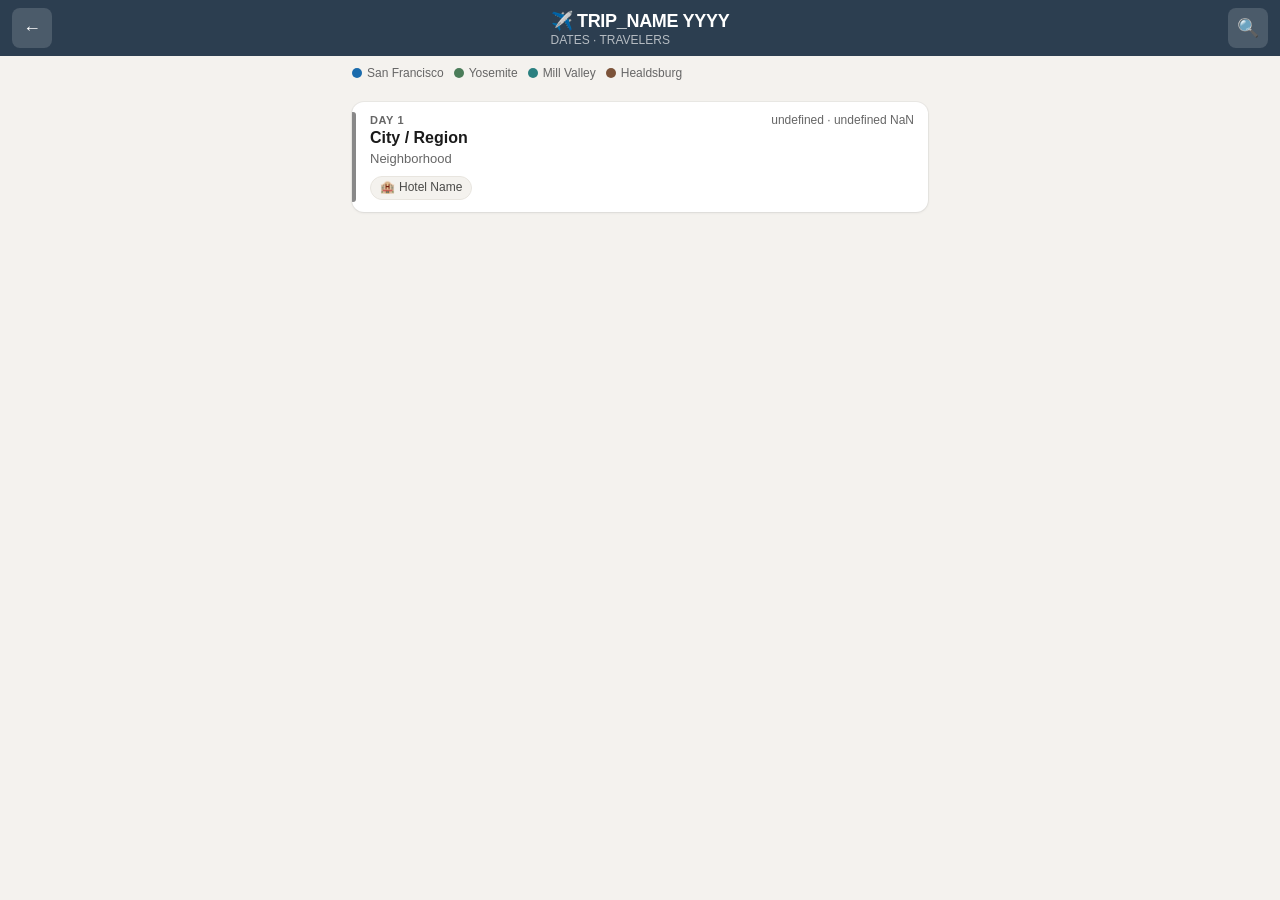
==== commit fc21640a: "Remove quick ref and share buttons; add All Days nav in day view Co-Authored-By: Claude Sonnet 4.6 <" ====
--- a/_template/index.html
+++ b/_template/index.html
@@ -29,7 +29,7 @@
       background: var(--bg);
       color: var(--text);
       min-height: 100vh;
-      padding-bottom: calc(76px + env(safe-area-inset-bottom));
+      padding-bottom: env(safe-area-inset-bottom);
     }
 
     /* ── HEADER ── */
@@ -360,34 +360,6 @@
 
     .note-icon { flex-shrink: 0; }
     .note-text { flex: 1; }
-
-    /* ── BOTTOM BAR ── */
-    #bottom-bar {
-      position: fixed;
-      bottom: 0;
-      left: 0;
-      right: 0;
-      padding: 10px 16px;
-      padding-bottom: calc(10px + env(safe-area-inset-bottom));
-      background: var(--card);
-      border-top: 1px solid var(--border);
-      z-index: 40;
-    }
-
-    #quick-ref-btn {
-      width: 100%;
-      padding: 14px;
-      background: #2c3e50;
-      color: #fff;
-      border: none;
-      border-radius: 12px;
-      font-size: 16px;
-      font-weight: 600;
-      cursor: pointer;
-      letter-spacing: 0.2px;
-    }
-
-    #quick-ref-btn:active { background: #243342; }
 
     /* ── QUICK REF SHEET ── */
     #sheet-backdrop {
@@ -886,12 +858,22 @@
     .day-nav-center {
       flex: 1.4;
       display: flex;
+      flex-direction: column;
       align-items: center;
       justify-content: center;
       font-size: 12px;
       color: var(--muted);
       text-align: center;
       letter-spacing: 0.2px;
+      text-decoration: none;
+      cursor: pointer;
+      gap: 2px;
+    }
+    .day-nav-center:active { opacity: 0.6; }
+    .day-nav-all-days {
+      font-size: 10px;
+      opacity: 0.65;
+      letter-spacing: 0.3px;
     }
     .day-nav-center b {
       color: var(--text);
@@ -904,30 +886,6 @@
       background: #c64a1f;
       margin-right: 5px;
       vertical-align: 1px;
-    }
-
-    /* ── SHARE TOAST ── */
-    #share-toast {
-      position: fixed;
-      left: 50%;
-      bottom: calc(86px + env(safe-area-inset-bottom));
-      transform: translateX(-50%) translateY(8px);
-      background: rgba(40,40,40,0.94);
-      color: #fff;
-      padding: 9px 16px;
-      border-radius: 22px;
-      font-size: 13px;
-      font-weight: 500;
-      letter-spacing: 0.2px;
-      z-index: 60;
-      opacity: 0;
-      transition: opacity 0.18s, transform 0.18s;
-      pointer-events: none;
-      box-shadow: 0 4px 18px rgba(0,0,0,0.25);
-    }
-    #share-toast.vis {
-      opacity: 1;
-      transform: translateX(-50%) translateY(0);
     }
 
     /* ── OFFLINE BADGE (subtle, in header) ── */
@@ -945,15 +903,11 @@
     }
     body.is-offline #offline-badge { display: inline-block; }
 
-    /* ── HEADER: share button (matches header-btn) ── */
-    /* (no extra styles needed — reuses .header-btn) */
-
     /* ── RESPONSIVE ── */
     @media (min-width: 600px) {
       .overview-list { max-width: 600px; margin-left: auto; margin-right: auto; }
       #main-content, .legend { max-width: 600px; margin-left: auto; margin-right: auto; }
       .day-card { margin: 10px auto; max-width: 576px; }
-      #bottom-bar { max-width: 600px; left: 50%; transform: translateX(-50%); border-radius: 12px 12px 0 0; }
       #quick-ref-sheet { max-width: 600px; left: 50%; transform: translateX(-50%) translateY(100%); border-radius: 18px 18px 0 0; }
       #quick-ref-sheet.vis { transform: translateX(-50%) translateY(0); }
       #deep-dive-sheet { max-width: 600px; left: 50%; transform: translateX(-50%) translateY(100%); border-radius: 18px 18px 0 0; }
@@ -971,7 +925,6 @@
       <div class="app-title">✈️ TRIP_NAME YYYY <span id="offline-badge">Offline</span></div>
       <div class="app-dates">DATES · TRAVELERS</div>
     </div>
-    <button class="header-btn" id="share-btn" aria-label="Share trip">↗</button>
     <button class="header-btn" id="search-toggle" aria-label="Search">🔍</button>
   </div>
   <div id="search-bar" class="hidden">
@@ -980,8 +933,6 @@
   </div>
   <div id="search-history" class="hidden"></div>
 </header>
-<div id="share-toast"></div>
-
 <!-- ── SEARCH RESULTS ── -->
 <div id="search-results" class="hidden"></div>
 
@@ -995,11 +946,6 @@
 
 <!-- ── MAIN ── -->
 <main id="main-content"></main>
-
-<!-- ── BOTTOM BAR ── -->
-<div id="bottom-bar">
-  <button id="quick-ref-btn">Quick Ref · Cash · Hours · Reservations ↑</button>
-</div>
 
 <!-- ── QUICK REF SHEET ── -->
 <div id="sheet-backdrop"></div>
@@ -1098,7 +1044,6 @@
   setupSearch();
   setupSheet();
   document.getElementById('deep-dive-close-btn').addEventListener('click', closeDeepDive);
-  document.getElementById('share-btn').addEventListener('click', shareTrip);
   document.getElementById('header-back').addEventListener('click', onBackClick);
   window.addEventListener('popstate', renderRoute);
   window.addEventListener('online',  updateOnlineBadge);
@@ -1350,7 +1295,6 @@
 // ─── QUICK REF SHEET ──────────────────────────────────────────────────────────
 
 function setupSheet() {
-  document.getElementById('quick-ref-btn').addEventListener('click', () => openSheet(state.currentTab));
   document.getElementById('sheet-close-btn').addEventListener('click', closeSheet);
   document.getElementById('sheet-backdrop').addEventListener('click', () => {
     if (state.sheetOpen) closeSheet();
@@ -1682,9 +1626,10 @@
       ${prev
         ? `<a class="day-nav-btn" href="?day=${prev.id}" onclick="onDayNavClick(event, ${prev.id})">← Day ${prev.id}</a>`
         : `<span class="day-nav-btn disabled">←</span>`}
-      <div class="day-nav-center">
-        ${isToday ? '<span class="day-nav-today-mark"></span><b>Today</b> · ' : ''}<b>Day ${day.id}</b> of ${DAYS.length}
-      </div>
+      <a class="day-nav-center" href="./" onclick="onOverviewNavClick(event)">
+        <span>${isToday ? '<span class="day-nav-today-mark"></span><b>Today</b> · ' : ''}<b>Day ${day.id}</b> of ${DAYS.length}</span>
+        <span class="day-nav-all-days">↑ All Days</span>
+      </a>
       ${next
         ? `<a class="day-nav-btn" href="?day=${next.id}" onclick="onDayNavClick(event, ${next.id})">Day ${next.id} →</a>`
         : `<span class="day-nav-btn disabled">→</span>`}
@@ -1697,6 +1642,12 @@
   if (e.metaKey || e.ctrlKey || e.shiftKey || e.button === 1) return;
   e.preventDefault();
   navigateTo('?day=' + dayId);
+}
+
+function onOverviewNavClick(e) {
+  if (e.metaKey || e.ctrlKey || e.shiftKey || e.button === 1) return;
+  e.preventDefault();
+  navigateTo('./');
 }
 
 // ─── CHIPS (auto-detect highlights for overview cards) ───────────────────────
@@ -1901,61 +1852,6 @@
   return noSuffix;
 }
 
-// ─── SHARE ────────────────────────────────────────────────────────────────────
-
-async function shareTrip() {
-  const url = location.href;
-  const route = state.route || { view: 'overview' };
-
-  let title = TRIP_META.name;
-  let text  = `${TRIP_META.shortName || TRIP_META.name} · ${TRIP_META.dates}`;
-  if (route.view === 'day') {
-    const day = DAYS.find(d => d.id === route.id);
-    if (day) {
-      title = `Day ${day.id} · ${TRIP_META.shortName}`;
-      text  = `${TRIP_META.shortName} — Day ${day.id}: ${day.location}`;
-    }
-  }
-
-  // Web Share API (iOS / Android) — opens native share sheet
-  if (navigator.share) {
-    try {
-      await navigator.share({ title, text, url });
-      return;
-    } catch (e) {
-      // User cancelled — silently fall through to clipboard
-      if (e && e.name === 'AbortError') return;
-    }
-  }
-
-  // Clipboard fallback (desktop)
-  const fullText = `${text}\n${url}`;
-  try {
-    await navigator.clipboard.writeText(fullText);
-    showShareToast('Link copied');
-  } catch (e) {
-    // Last-resort fallback: select & copy via legacy execCommand
-    const ta = document.createElement('textarea');
-    ta.value = fullText;
-    ta.style.position = 'fixed';
-    ta.style.opacity = '0';
-    document.body.appendChild(ta);
-    ta.select();
-    try { document.execCommand('copy'); showShareToast('Link copied'); }
-    catch { showShareToast('Copy failed'); }
-    document.body.removeChild(ta);
-  }
-}
-
-function showShareToast(message) {
-  const t = document.getElementById('share-toast');
-  if (!t) return;
-  t.textContent = message;
-  t.classList.add('vis');
-  clearTimeout(showShareToast._t);
-  showShareToast._t = setTimeout(() => t.classList.remove('vis'), 1800);
-}
-
 // ─── ONLINE / OFFLINE ─────────────────────────────────────────────────────────
 
 function updateOnlineBadge() {
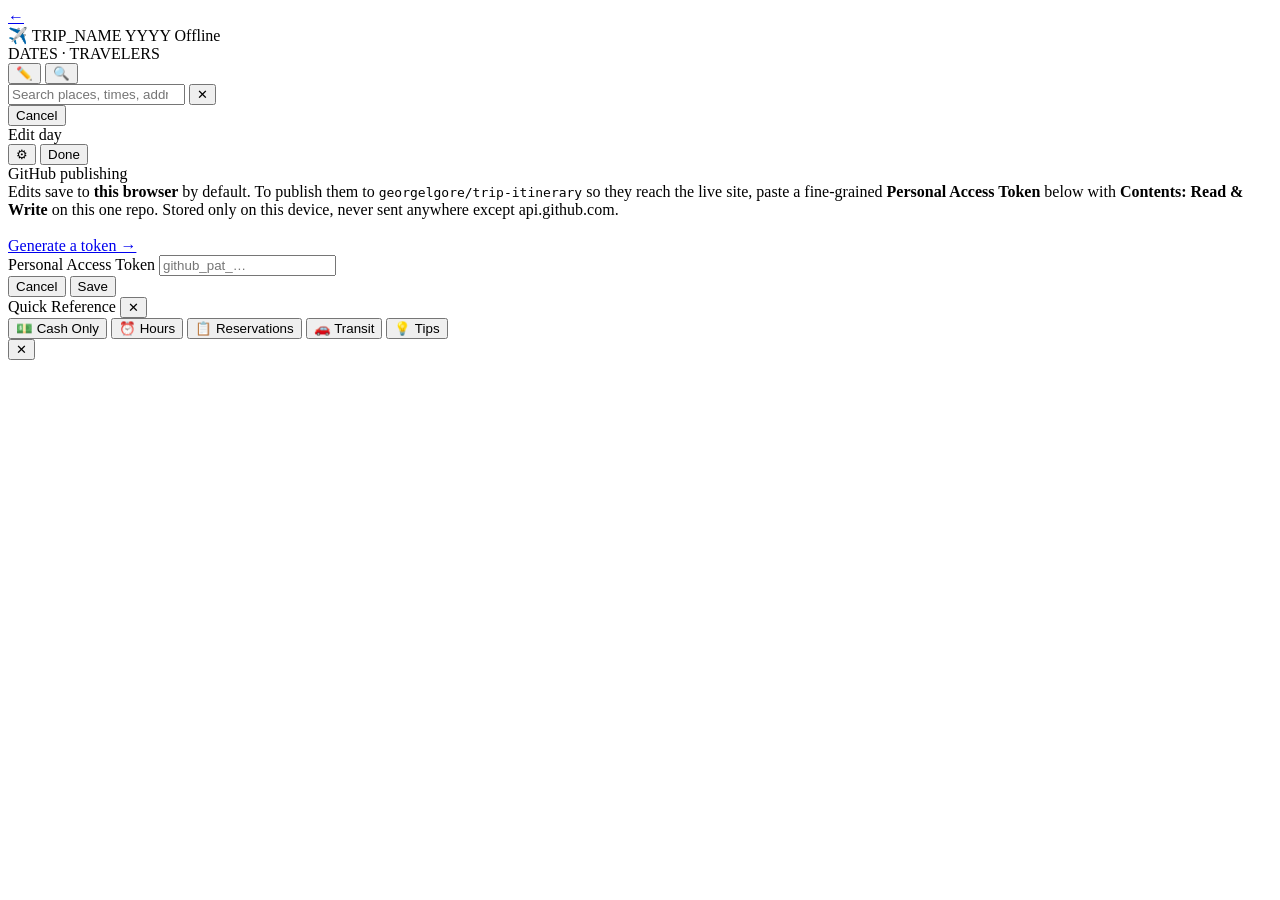
==== commit 4848f109: "Add Boston Terrier favicon SVG favicon with Boston Terrier face — pointy ears, tuxedo markings, bug " ====
--- a/_template/index.html
+++ b/_template/index.html
@@ -9,910 +9,19 @@
   <meta name="apple-mobile-web-app-title" content="Trip" />
   <link rel="manifest" href="manifest.json" />
   <link rel="apple-touch-icon" href="icon-192.svg" />
+  <link rel="icon" href="../../favicon.svg" type="image/svg+xml" />
   <title>TRIP_NAME YYYY</title>
+  <link rel="stylesheet" href="../../shared/app.css" />
   <style>
-    *, *::before, *::after { box-sizing: border-box; margin: 0; padding: 0; }
+    /* ── Region theme colors — add one rule per theme used in data.js ── */
+    /* .region1   .day-header { background: #COLOR; }                     */
+    /* .region2   .day-header { background: #COLOR; }                     */
 
-    :root {
-      --bg: #f4f2ee;
-      --card: #fff;
-      --text: #1a1a1a;
-      --muted: #666;
-      --border: #e8e5df;
-      --header-h: 56px;
-    }
+    /* .ov-card.region1   { --ov-accent-color: #COLOR; }                  */
+    /* .ov-card.region2   { --ov-accent-color: #COLOR; }                  */
 
-    html { font-size: 16px; }
-
-    body {
-      font-family: -apple-system, BlinkMacSystemFont, 'Segoe UI', Roboto, sans-serif;
-      background: var(--bg);
-      color: var(--text);
-      min-height: 100vh;
-      padding-bottom: env(safe-area-inset-bottom);
-    }
-
-    /* ── HEADER ── */
-    #app-header {
-      position: sticky;
-      top: 0;
-      z-index: 40;
-      background: #2c3e50;
-      color: #fff;
-      padding-top: env(safe-area-inset-top);
-    }
-
-    .header-row {
-      display: flex;
-      align-items: center;
-      justify-content: space-between;
-      padding: 0 12px;
-      height: var(--header-h);
-    }
-
-    .app-title {
-      font-size: 18px;
-      font-weight: 700;
-      letter-spacing: -0.3px;
-    }
-
-    .app-dates {
-      font-size: 12px;
-      opacity: 0.65;
-      font-weight: 400;
-      margin-top: 1px;
-    }
-
-    .header-btn {
-      width: 40px;
-      height: 40px;
-      border: none;
-      background: rgba(255,255,255,0.15);
-      color: #fff;
-      border-radius: 8px;
-      font-size: 18px;
-      cursor: pointer;
-      display: flex;
-      align-items: center;
-      justify-content: center;
-      flex-shrink: 0;
-    }
-
-    .header-btn:active { background: rgba(255,255,255,0.28); }
-    a.header-btn { text-decoration: none; }
-
-    /* ── SEARCH ── */
-    #search-bar {
-      background: #243342;
-      padding: 8px 12px;
-      display: flex;
-      gap: 8px;
-      align-items: center;
-    }
-
-    #search-bar.hidden { display: none; }
-
-    #search-input {
-      flex: 1;
-      background: #fff;
-      border: none;
-      border-radius: 8px;
-      padding: 10px 14px;
-      font-size: 16px;
-      outline: none;
-      color: var(--text);
-    }
-
-    #search-input::placeholder { color: #999; }
-
-    #search-close-btn {
-      background: rgba(255,255,255,0.15);
-      border: none;
-      color: #fff;
-      border-radius: 8px;
-      width: 36px;
-      height: 36px;
-      font-size: 16px;
-      cursor: pointer;
-      flex-shrink: 0;
-    }
-
-    #search-history {
-      background: #2c3e50;
-      padding: 6px 12px 10px;
-      display: flex;
-      flex-wrap: wrap;
-      gap: 6px;
-    }
-
-    #search-history.hidden { display: none; }
-
-    .history-chip {
-      background: rgba(255,255,255,0.15);
-      border: none;
-      color: #fff;
-      border-radius: 14px;
-      padding: 5px 13px;
-      font-size: 13px;
-      cursor: pointer;
-    }
-
-    .history-chip:active { background: rgba(255,255,255,0.28); }
-
-    /* ── SEARCH RESULTS ── */
-    #search-results {
-      background: var(--card);
-      min-height: 60px;
-    }
-
-    #search-results.hidden { display: none; }
-
-    .search-empty {
-      padding: 40px 20px;
-      text-align: center;
-      color: var(--muted);
-      font-size: 15px;
-    }
-
-    .search-result {
-      padding: 14px 16px;
-      border-bottom: 1px solid var(--border);
-      cursor: pointer;
-      -webkit-tap-highlight-color: transparent;
-    }
-
-    .search-result:active { background: #f5f5f2; }
-
-    .result-tag {
-      font-size: 11px;
-      text-transform: uppercase;
-      letter-spacing: 0.5px;
-      color: #aaa;
-      margin-bottom: 3px;
-    }
-
-    .result-main {
-      font-size: 15px;
-      font-weight: 600;
-      color: var(--text);
-      line-height: 1.3;
-    }
-
-    .result-sub {
-      font-size: 13px;
-      color: var(--muted);
-      margin-top: 3px;
-      line-height: 1.4;
-    }
-
-    mark {
-      background: rgba(255, 210, 0, 0.45);
-      color: inherit;
-      border-radius: 2px;
-      padding: 0 1px;
-    }
-
-    /* ── MAIN ── */
-    #main-content { padding: 8px 0 16px; }
-
-    /* ── DAY CARD ── */
-    .day-card {
-      margin: 8px 12px;
-      border-radius: 14px;
-      overflow: hidden;
-      background: var(--card);
-      box-shadow: 0 1px 4px rgba(0,0,0,0.08), 0 0 0 1px rgba(0,0,0,0.04);
-    }
-
-    .day-header {
-      padding: 14px 16px;
-      cursor: pointer;
-      -webkit-tap-highlight-color: transparent;
-      display: flex;
-      align-items: flex-start;
-      justify-content: space-between;
-      gap: 12px;
-      user-select: none;
-    }
-
-    .sf       .day-header { background: #1a6bac; }
-    .yosemite .day-header { background: #4a7c59; }
-    .marin    .day-header { background: #2a8080; }
-    .healdsburg .day-header { background: #7c5339; }
-
-    .day-header:active { filter: brightness(0.92); }
-
-    .day-header-text { color: #fff; flex: 1; min-width: 0; }
-
-    .day-label {
-      font-size: 11px;
-      font-weight: 700;
-      text-transform: uppercase;
-      letter-spacing: 0.7px;
-      opacity: 0.75;
-      margin-bottom: 2px;
-    }
-
-    .day-date {
-      font-size: 19px;
-      font-weight: 700;
-      line-height: 1.2;
-    }
-
-    .day-loc {
-      font-size: 13px;
-      opacity: 0.88;
-      margin-top: 4px;
-    }
-
-    .day-stay {
-      font-size: 12px;
-      opacity: 0.68;
-      margin-top: 2px;
-    }
-
-    .chevron {
-      color: rgba(255,255,255,0.75);
-      font-size: 13px;
-      flex-shrink: 0;
-      margin-top: 6px;
-      transition: transform 0.15s;
-    }
-
-    .day-card.open .chevron { transform: rotate(180deg); }
-
-    /* ── SECTIONS ── */
-    .sections { display: none; padding: 6px 10px 10px; }
-    .day-card.open .sections { display: block; }
-
-    .section {
-      border: 1px solid var(--border);
-      border-radius: 10px;
-      margin: 6px 0;
-      overflow: hidden;
-      background: var(--card);
-    }
-
-    .section-header {
-      display: flex;
-      align-items: center;
-      padding: 11px 13px;
-      cursor: pointer;
-      -webkit-tap-highlight-color: transparent;
-      gap: 9px;
-      background: #fafaf8;
-      user-select: none;
-    }
-
-    .section-header:active { background: #f0ede8; }
-
-    .section-icon { font-size: 18px; flex-shrink: 0; width: 24px; text-align: center; }
-
-    .section-label-text {
-      font-size: 15px;
-      font-weight: 600;
-      color: var(--text);
-      flex: 1;
-    }
-
-    .section-badges { display: flex; gap: 4px; }
-
-    .badge {
-      font-size: 13px;
-      line-height: 1;
-      padding: 2px 1px;
-    }
-
-    .section-chev {
-      font-size: 11px;
-      color: #bbb;
-      flex-shrink: 0;
-      transition: transform 0.15s;
-    }
-
-    .section.open .section-chev { transform: rotate(180deg); }
-
-    /* ── SECTION BODY ── */
-    .section-body {
-      display: none;
-      padding: 12px 14px 14px;
-      border-top: 1px solid var(--border);
-    }
-
-    .section.open .section-body { display: block; }
-
-    .section-content {
-      font-size: 14px;
-      line-height: 1.65;
-      color: #2a2a2a;
-      white-space: pre-line;
-    }
-
-    .section-address {
-      display: flex;
-      align-items: flex-start;
-      gap: 6px;
-      margin-top: 10px;
-      padding: 8px 10px;
-      background: #f5f3ef;
-      border-radius: 8px;
-      font-size: 13px;
-      color: #555;
-      line-height: 1.4;
-    }
-
-    .section-notes { margin-top: 10px; display: flex; flex-direction: column; gap: 6px; }
-
-    .note {
-      display: flex;
-      align-items: flex-start;
-      gap: 8px;
-      padding: 8px 10px;
-      border-radius: 8px;
-      font-size: 13px;
-      line-height: 1.5;
-    }
-
-    .note-cash { background: #fef9e7; border: 1px solid #f0d060; color: #7a5800; }
-    .note-warn { background: #fff3e0; border: 1px solid #ffcc80; color: #7a4400; }
-    .note-res  { background: #e8f4fb; border: 1px solid #90caf9; color: #1a4e80; }
-    .note-info { background: #f4f4f2; border: 1px solid #ddd;    color: #555; }
-
-    .note-icon { flex-shrink: 0; }
-    .note-text { flex: 1; }
-
-    /* ── QUICK REF SHEET ── */
-    #sheet-backdrop {
-      position: fixed;
-      inset: 0;
-      background: rgba(0,0,0,0.45);
-      z-index: 50;
-      opacity: 0;
-      transition: opacity 0.2s;
-      display: none;
-    }
-
-    #sheet-backdrop.vis { opacity: 1; }
-
-    #quick-ref-sheet {
-      position: fixed;
-      bottom: 0;
-      left: 0;
-      right: 0;
-      background: var(--card);
-      border-radius: 18px 18px 0 0;
-      z-index: 51;
-      display: none;
-      flex-direction: column;
-      max-height: 82vh;
-      transform: translateY(100%);
-      transition: transform 0.25s ease-out;
-      box-shadow: 0 -4px 24px rgba(0,0,0,0.18);
-    }
-
-    #quick-ref-sheet.vis { transform: translateY(0); display: flex; }
-
-    .sheet-handle {
-      width: 38px;
-      height: 4px;
-      background: #ccc;
-      border-radius: 2px;
-      margin: 12px auto 2px;
-      flex-shrink: 0;
-    }
-
-    .sheet-title-row {
-      display: flex;
-      align-items: center;
-      justify-content: space-between;
-      padding: 6px 16px 12px;
-      flex-shrink: 0;
-    }
-
-    .sheet-title { font-size: 17px; font-weight: 700; }
-
-    .sheet-close-btn {
-      width: 30px;
-      height: 30px;
-      border: none;
-      background: #eeece8;
-      border-radius: 50%;
-      font-size: 15px;
-      color: #555;
-      cursor: pointer;
-      display: flex;
-      align-items: center;
-      justify-content: center;
-    }
-
-    .sheet-tabs {
-      display: flex;
-      border-bottom: 1px solid var(--border);
-      overflow-x: auto;
-      -webkit-overflow-scrolling: touch;
-      scrollbar-width: none;
-      flex-shrink: 0;
-    }
-
-    .sheet-tabs::-webkit-scrollbar { display: none; }
-
-    .sheet-tab {
-      flex-shrink: 0;
-      padding: 11px 15px;
-      border: none;
-      background: none;
-      font-size: 14px;
-      font-weight: 500;
-      cursor: pointer;
-      color: #888;
-      border-bottom: 2px solid transparent;
-      white-space: nowrap;
-    }
-
-    .sheet-tab.active {
-      color: #2c3e50;
-      border-bottom-color: #2c3e50;
-      font-weight: 700;
-    }
-
-    #sheet-content {
-      overflow-y: auto;
-      -webkit-overflow-scrolling: touch;
-      flex: 1;
-      padding: 4px 16px calc(20px + env(safe-area-inset-bottom));
-    }
-
-    .ref-item {
-      padding: 13px 0;
-      border-bottom: 1px solid var(--border);
-    }
-
-    .ref-item:last-child { border-bottom: none; }
-
-    .ref-name {
-      font-size: 15px;
-      font-weight: 600;
-      color: var(--text);
-      margin-bottom: 3px;
-    }
-
-    .ref-detail {
-      font-size: 14px;
-      color: var(--muted);
-      line-height: 1.5;
-    }
-
-    /* ── LEGEND ── */
-    .legend {
-      display: flex;
-      gap: 10px;
-      flex-wrap: wrap;
-      padding: 10px 12px;
-      margin: 0 12px 0;
-    }
-
-    .legend-item {
-      display: flex;
-      align-items: center;
-      gap: 5px;
-      font-size: 12px;
-      color: var(--muted);
-    }
-
-    .legend-dot {
-      width: 10px;
-      height: 10px;
-      border-radius: 50%;
-      flex-shrink: 0;
-    }
-
-    /* ── DEEP DIVE SHEET ── */
-    #deep-dive-sheet {
-      position: fixed;
-      bottom: 0; left: 0; right: 0;
-      background: var(--card);
-      border-radius: 18px 18px 0 0;
-      z-index: 51;
-      display: none;
-      flex-direction: column;
-      max-height: 90vh;
-      transform: translateY(100%);
-      transition: transform 0.25s ease-out;
-      box-shadow: 0 -4px 24px rgba(0,0,0,0.18);
-    }
-
-    #deep-dive-sheet.vis { transform: translateY(0); display: flex; }
-
-    .dd-header {
-      display: flex;
-      align-items: flex-start;
-      justify-content: space-between;
-      padding: 6px 16px 10px;
-      flex-shrink: 0;
-      gap: 12px;
-      border-bottom: 1px solid var(--border);
-    }
-
-    .dd-day-badge {
-      font-size: 11px;
-      font-weight: 700;
-      text-transform: uppercase;
-      letter-spacing: 0.5px;
-      color: var(--muted);
-      margin-bottom: 2px;
-    }
-
-    .dd-title { font-size: 16px; font-weight: 700; color: var(--text); line-height: 1.3; }
-    .dd-subtitle { font-size: 13px; color: var(--muted); margin-top: 2px; }
-
-    #dd-content {
-      overflow-y: auto;
-      -webkit-overflow-scrolling: touch;
-      flex: 1;
-      padding-bottom: calc(24px + env(safe-area-inset-bottom));
-    }
-
-    .dd-timeline { padding: 12px 16px 14px; border-bottom: 1px solid var(--border); }
-
-    .dd-group-label {
-      font-size: 11px;
-      font-weight: 700;
-      text-transform: uppercase;
-      letter-spacing: 0.5px;
-      color: var(--muted);
-      padding: 14px 16px 2px;
-    }
-
-    .timeline-row {
-      display: flex;
-      gap: 10px;
-      padding: 7px 0;
-      border-bottom: 1px solid #f0ede8;
-      align-items: baseline;
-    }
-
-    .timeline-row:last-child { border-bottom: none; }
-
-    .timeline-time {
-      font-size: 12px;
-      color: var(--muted);
-      flex-shrink: 0;
-      width: 104px;
-      font-variant-numeric: tabular-nums;
-    }
-
-    .timeline-info { flex: 1; }
-    .timeline-activity { font-size: 14px; font-weight: 600; color: var(--text); }
-    .timeline-note { font-size: 12px; color: var(--muted); margin-top: 1px; }
-
-    .dd-section { border-top: 1px solid var(--border); }
-
-    .dd-section-header {
-      display: flex;
-      align-items: center;
-      padding: 12px 16px;
-      cursor: pointer;
-      -webkit-tap-highlight-color: transparent;
-      gap: 10px;
-      user-select: none;
-    }
-
-    .dd-section-header:active { background: #f5f3ef; }
-    .dd-section-icon { font-size: 18px; flex-shrink: 0; width: 24px; text-align: center; }
-
-    .dd-section-label-wrap { flex: 1; }
-    .dd-section-label { font-size: 15px; font-weight: 600; color: var(--text); }
-    .dd-section-meta { font-size: 12px; color: var(--muted); margin-top: 1px; }
-
-    .dd-chev { font-size: 11px; color: #bbb; flex-shrink: 0; transition: transform 0.15s; }
-    .dd-section.open .dd-chev { transform: rotate(180deg); }
-
-    .dd-section-body { display: none; padding: 2px 16px 14px; }
-    .dd-section.open .dd-section-body { display: block; }
-
-    .dd-content-text {
-      font-size: 14px;
-      line-height: 1.65;
-      color: #2a2a2a;
-      white-space: pre-line;
-    }
-
-    .dd-address {
-      display: flex;
-      gap: 6px;
-      margin: 8px 0;
-      padding: 8px 10px;
-      background: #f5f3ef;
-      border-radius: 8px;
-      font-size: 13px;
-      color: #555;
-    }
-
-    .dd-tips { margin-top: 10px; display: flex; flex-direction: column; gap: 3px; }
-
-    .dd-tip {
-      display: flex;
-      align-items: flex-start;
-      gap: 8px;
-      font-size: 13px;
-      color: #444;
-      line-height: 1.5;
-      padding: 3px 0;
-    }
-
-    .dd-tip-dot {
-      width: 5px; height: 5px;
-      border-radius: 50%;
-      background: #bbb;
-      flex-shrink: 0;
-      margin-top: 7px;
-    }
-
-    /* Checklist */
-    .dd-checklist { padding: 6px 16px 8px; }
-
-    .checklist-item {
-      display: flex;
-      align-items: flex-start;
-      gap: 10px;
-      padding: 9px 0;
-      border-bottom: 1px solid #f0ede8;
-      cursor: pointer;
-      -webkit-tap-highlight-color: transparent;
-    }
-
-    .checklist-item:last-child { border-bottom: none; }
-
-    .checklist-cb {
-      width: 20px; height: 20px;
-      border: 2px solid #ccc;
-      border-radius: 5px;
-      flex-shrink: 0;
-      margin-top: 1px;
-      display: flex;
-      align-items: center;
-      justify-content: center;
-      font-size: 12px;
-      transition: background 0.1s, border-color 0.1s;
-    }
-
-    .checklist-item.checked .checklist-cb { background: #4a7c59; border-color: #4a7c59; color: #fff; }
-    .checklist-text { font-size: 14px; color: var(--text); line-height: 1.5; flex: 1; }
-    .checklist-item.checked .checklist-text { color: #aaa; text-decoration: line-through; }
-
-    /* Deep dive button on day card */
-    .deep-dive-btn-wrap { padding: 4px 4px 8px; }
-
-    .deep-dive-btn {
-      width: 100%;
-      padding: 11px 14px;
-      background: #f0ede8;
-      border: 1px solid var(--border);
-      border-radius: 10px;
-      font-size: 14px;
-      font-weight: 600;
-      color: #2c3e50;
-      cursor: pointer;
-      text-align: left;
-      display: flex;
-      align-items: center;
-      gap: 8px;
-    }
-
-    .deep-dive-btn:active { background: #e5e1da; }
-    .deep-dive-btn-arrow { margin-left: auto; color: #aaa; }
-
-
-    /* ── OVERVIEW VIEW ── */
-    .overview-list {
-      display: flex;
-      flex-direction: column;
-      gap: 8px;
-      padding: 4px 12px 12px;
-    }
-
-    .ov-card {
-      position: relative;
-      display: block;
-      background: var(--card);
-      border-radius: 12px;
-      padding: 11px 14px 12px 18px;
-      text-decoration: none;
-      color: inherit;
-      box-shadow: 0 1px 3px rgba(0,0,0,0.07), 0 0 0 1px rgba(0,0,0,0.04);
-      -webkit-tap-highlight-color: transparent;
-      transition: transform 0.08s, box-shadow 0.08s;
-      overflow: hidden;
-    }
-    .ov-card:active { transform: scale(0.985); box-shadow: 0 1px 2px rgba(0,0,0,0.06); }
-
-    .ov-accent {
-      position: absolute;
-      left: 0; top: 10px; bottom: 10px;
-      width: 4px;
-      border-radius: 0 3px 3px 0;
-      background: var(--ov-accent-color, #888);
-    }
-    .ov-card.sf         { --ov-accent-color: #1a6bac; }
-    .ov-card.yosemite   { --ov-accent-color: #4a7c59; }
-    .ov-card.marin      { --ov-accent-color: #2a8080; }
-    .ov-card.healdsburg { --ov-accent-color: #7c5339; }
-    .ov-card.strip      { --ov-accent-color: #b8890e; }
-    .ov-card.offstrip   { --ov-accent-color: #2e7d5e; }
-    .ov-card.downtown   { --ov-accent-color: #6b3a8b; }
-    .ov-card.brycecanyon{ --ov-accent-color: #b5451b; }
-
-    .ov-head {
-      display: flex;
-      justify-content: space-between;
-      align-items: baseline;
-      gap: 8px;
-    }
-    .ov-day {
-      font-size: 11px;
-      font-weight: 700;
-      letter-spacing: 0.6px;
-      text-transform: uppercase;
-      color: var(--muted);
-    }
-    .ov-date {
-      font-size: 12px;
-      color: var(--muted);
-      font-variant-numeric: tabular-nums;
-      white-space: nowrap;
-    }
-    .ov-loc {
-      font-size: 16px;
-      font-weight: 700;
-      line-height: 1.25;
-      color: var(--text);
-      margin-top: 1px;
-    }
-    .ov-sub {
-      font-size: 13px;
-      color: var(--muted);
-      line-height: 1.35;
-      margin-top: 2px;
-    }
-    .ov-chips {
-      display: flex;
-      flex-wrap: wrap;
-      gap: 5px;
-      margin-top: 8px;
-    }
-    .ov-chip {
-      display: inline-flex;
-      align-items: center;
-      gap: 4px;
-      background: var(--bg);
-      border: 1px solid var(--border);
-      border-radius: 12px;
-      padding: 3px 9px 4px;
-      font-size: 12px;
-      color: #4a4a48;
-      line-height: 1.25;
-      max-width: 100%;
-    }
-    .ov-chip-i { font-size: 12px; flex-shrink: 0; }
-    .ov-chip-t {
-      overflow: hidden;
-      text-overflow: ellipsis;
-      white-space: nowrap;
-      max-width: 180px;
-    }
-
-    /* Today highlight */
-    .ov-card.today {
-      box-shadow: 0 0 0 2px #fff, 0 0 0 4px var(--ov-accent-color, #888), 0 4px 14px rgba(0,0,0,0.10);
-    }
-    .ov-card.today .ov-today-pill {
-      display: inline-block;
-      background: var(--ov-accent-color, #888);
-      color: #fff;
-      font-size: 10px;
-      font-weight: 700;
-      letter-spacing: 0.5px;
-      padding: 1px 6px 2px;
-      border-radius: 8px;
-      margin-left: 6px;
-      text-transform: uppercase;
-      vertical-align: 1px;
-    }
-    /* Past days slightly dimmed */
-    .ov-card.past { opacity: 0.62; }
-    .ov-card.past:active, .ov-card.past:hover { opacity: 1; }
-
-    /* ── DAY DETAIL NAV ── */
-    .day-nav {
-      display: flex;
-      align-items: stretch;
-      gap: 8px;
-      padding: 8px 12px 4px;
-      max-width: 600px;
-      margin: 0 auto;
-    }
-    .day-nav-btn {
-      flex: 1;
-      display: flex;
-      align-items: center;
-      justify-content: center;
-      gap: 4px;
-      padding: 9px 8px;
-      background: var(--card);
-      border: 1px solid var(--border);
-      border-radius: 10px;
-      font-size: 12px;
-      font-weight: 600;
-      color: var(--text);
-      text-decoration: none;
-      -webkit-tap-highlight-color: transparent;
-      cursor: pointer;
-      min-width: 0;
-    }
-    .day-nav-btn:active { background: #f0ede8; }
-    .day-nav-btn.disabled {
-      opacity: 0.3;
-      pointer-events: none;
-      cursor: default;
-    }
-    .day-nav-center {
-      flex: 1.4;
-      display: flex;
-      flex-direction: column;
-      align-items: center;
-      justify-content: center;
-      font-size: 12px;
-      color: var(--muted);
-      text-align: center;
-      letter-spacing: 0.2px;
-      text-decoration: none;
-      cursor: pointer;
-      gap: 2px;
-    }
-    .day-nav-center:active { opacity: 0.6; }
-    .day-nav-all-days {
-      font-size: 10px;
-      opacity: 0.65;
-      letter-spacing: 0.3px;
-    }
-    .day-nav-center b {
-      color: var(--text);
-      font-weight: 700;
-    }
-    .day-nav-today-mark {
-      display: inline-block;
-      width: 6px; height: 6px;
-      border-radius: 50%;
-      background: #c64a1f;
-      margin-right: 5px;
-      vertical-align: 1px;
-    }
-
-    /* ── OFFLINE BADGE (subtle, in header) ── */
-    #offline-badge {
-      display: none;
-      font-size: 10px;
-      background: rgba(255,255,255,0.2);
-      color: #fff;
-      padding: 2px 7px;
-      border-radius: 9px;
-      letter-spacing: 0.4px;
-      text-transform: uppercase;
-      margin-left: 6px;
-      vertical-align: 2px;
-    }
-    body.is-offline #offline-badge { display: inline-block; }
-
-    /* ── RESPONSIVE ── */
-    @media (min-width: 600px) {
-      .overview-list { max-width: 600px; margin-left: auto; margin-right: auto; }
-      #main-content, .legend { max-width: 600px; margin-left: auto; margin-right: auto; }
-      .day-card { margin: 10px auto; max-width: 576px; }
-      #quick-ref-sheet { max-width: 600px; left: 50%; transform: translateX(-50%) translateY(100%); border-radius: 18px 18px 0 0; }
-      #quick-ref-sheet.vis { transform: translateX(-50%) translateY(0); }
-      #deep-dive-sheet { max-width: 600px; left: 50%; transform: translateX(-50%) translateY(100%); border-radius: 18px 18px 0 0; }
-      #deep-dive-sheet.vis { transform: translateX(-50%) translateY(0); }
-    }
+    /* .editing-card.region1   .edit-day-header { background: #COLOR; }   */
+    /* .editing-card.region2   .edit-day-header { background: #COLOR; }   */
   </style>
 </head>
 <body>
@@ -925,6 +34,7 @@
       <div class="app-title">✈️ TRIP_NAME YYYY <span id="offline-badge">Offline</span></div>
       <div class="app-dates">DATES · TRAVELERS</div>
     </div>
+    <button class="header-btn" id="edit-btn" aria-label="Edit day">✏️</button>
     <button class="header-btn" id="search-toggle" aria-label="Search">🔍</button>
   </div>
   <div id="search-bar" class="hidden">
@@ -933,21 +43,53 @@
   </div>
   <div id="search-history" class="hidden"></div>
 </header>
+
+<!-- ── EDIT MODE HEADER (shown when body.editing) ── -->
+<header id="edit-header">
+  <div class="edit-header-row">
+    <button class="eh-btn cancel" id="edit-cancel-btn">Cancel</button>
+    <div class="eh-title">
+      <div id="edit-title-main">Edit day</div>
+      <div class="eh-sub" id="edit-title-sub"></div>
+    </div>
+    <button class="eh-btn icon" id="edit-settings-btn" aria-label="Settings">⚙</button>
+    <button class="eh-btn save" id="edit-save-btn">Done</button>
+  </div>
+</header>
+
+<!-- ── SETTINGS SHEET ── -->
+<div id="settings-sheet">
+  <div class="sheet-handle"></div>
+  <div class="settings-title">GitHub publishing</div>
+  <div class="settings-sub">
+    Edits save to <b>this browser</b> by default. To publish them to <code>georgelgore/trip-itinerary</code> so they reach the live site, paste a fine-grained <b>Personal Access Token</b> below with <b>Contents: Read &amp; Write</b> on this one repo. Stored only on this device, never sent anywhere except api.github.com.<br><br>
+    <a href="https://github.com/settings/personal-access-tokens/new" target="_blank" rel="noopener">Generate a token →</a>
+  </div>
+  <div class="settings-field">
+    <label>Personal Access Token</label>
+    <input type="password" id="pat-input" placeholder="github_pat_…" autocomplete="off" spellcheck="false">
+  </div>
+  <div class="settings-actions">
+    <button class="settings-cancel" id="settings-cancel-btn">Cancel</button>
+    <button class="settings-save" id="settings-save-btn">Save</button>
+  </div>
+  <div class="settings-status" id="settings-status"></div>
+</div>
+
+<div id="share-toast"></div>
+
 <!-- ── SEARCH RESULTS ── -->
 <div id="search-results" class="hidden"></div>
 
-<!-- ── LEGEND ── -->
+<!-- ── LEGEND — one item per region ── -->
 <div class="legend" id="legend">
-  <div class="legend-item"><div class="legend-dot" style="background:#1a6bac"></div> San Francisco</div>
-  <div class="legend-item"><div class="legend-dot" style="background:#4a7c59"></div> Yosemite</div>
-  <div class="legend-item"><div class="legend-dot" style="background:#2a8080"></div> Mill Valley</div>
-  <div class="legend-item"><div class="legend-dot" style="background:#7c5339"></div> Healdsburg</div>
+  <!-- <div class="legend-item"><div class="legend-dot" style="background:#COLOR"></div> Region Name</div> -->
 </div>
 
 <!-- ── MAIN ── -->
 <main id="main-content"></main>
 
-<!-- ── QUICK REF SHEET ── -->
+<!-- ── QUICK REF SHEET — update tabs to match QUICK_REF keys in data.js ── -->
 <div id="sheet-backdrop"></div>
 <div id="quick-ref-sheet">
   <div class="sheet-handle"></div>
@@ -960,6 +102,7 @@
     <button class="sheet-tab" data-tab="hours">⏰ Hours</button>
     <button class="sheet-tab" data-tab="reservations">📋 Reservations</button>
     <button class="sheet-tab" data-tab="transit">🚗 Transit</button>
+    <button class="sheet-tab" data-tab="tips">💡 Tips</button>
   </div>
   <div id="sheet-content"></div>
 </div>
@@ -978,889 +121,7 @@
   <div id="dd-content"></div>
 </div>
 
-<script>
-// ─── DATA ────────────────────────────────────────────────────────────────────
-
-const DAYS = [
-  // TODO: Add day objects here. Each day follows this schema:
-  {
-    id: 1,
-    date: 'Day of Week, Month DD',       // e.g. 'Friday, May 29'
-    location: 'City / Region',
-    sublocation: 'Neighborhood',          // optional
-    theme: 'custom',                      // CSS class — add a matching .custom .day-header rule in <style>
-    stay: 'Hotel Name · Address',
-    sections: [
-      {
-        label: 'Morning',
-        icon: '☕',
-        content: 'Description of the activity.',
-        address: 'Venue Name, Address',   // optional
-        notes: [
-          // { type: 'info',        text: 'Informational note' }
-          // { type: 'warning',     text: 'Time-sensitive or caution note' }
-          // { type: 'cash',        text: 'Cash-only note' }
-          // { type: 'reservation', text: 'Reservation reminder' }
-        ]
-      }
-    ]
-    // deepDive: {                        // optional — triggers a "Deep Dive" button on the card
-    //   title: 'Deep Dive Title',
-    //   subtitle: 'Subtitle',
-    //   timeline: [ { time: '9:00 AM', activity: 'Activity', note: 'optional note' } ],
-    //   stops: [],
-    //   logistics: [],
-    //   checklists: []
-    // }
-  }
-];
-
-const QUICK_REF = {
-  // TODO: Populate each category or leave arrays empty to hide entries
-  cashOnly:     [ /* { name: 'Venue', detail: 'Details' } */ ],
-  hours:        [ /* { name: 'Venue', detail: 'Hours note' } */ ],
-  reservations: [ /* { name: 'Venue', detail: 'Reservation note' } */ ],
-  transit:      [ /* { name: 'Route', detail: 'Details' } */ ]
-};
-
-
-// ─── TRIP META ────────────────────────────────────────────────────────────────
-const TRIP_META = {
-  name: 'TRIP_NAME YYYY',
-  shortName: 'TRIP_NAME',
-  dates: 'DATES',
-  travelers: 'TRAVELERS',
-  // ISO date of Day 1 (used to infer per-day dates when day.date is missing/non-parseable)
-  startDate: 'YYYY-MM-DD',
-};
-
-// ─── STATE ───────────────────────────────────────────────────────────────────
-
-const state = { searchOpen: false, sheetOpen: false, currentTab: 'cashOnly', ddOpen: false };
-
-// ─── INIT ─────────────────────────────────────────────────────────────────────
-
-function init() {
-  setupSearch();
-  setupSheet();
-  document.getElementById('deep-dive-close-btn').addEventListener('click', closeDeepDive);
-  document.getElementById('header-back').addEventListener('click', onBackClick);
-  window.addEventListener('popstate', renderRoute);
-  window.addEventListener('online',  updateOnlineBadge);
-  window.addEventListener('offline', updateOnlineBadge);
-  updateOnlineBadge();
-  setupServiceWorker();
-  renderRoute();
-}
-
-// ─── RENDER DAYS ──────────────────────────────────────────────────────────────
-
-function renderDays(filterFn) {
-  const list = filterFn ? DAYS.filter(filterFn) : DAYS;
-  document.getElementById('main-content').innerHTML =
-    list.map(day => `
-      <div class="day-card ${day.theme}" data-day="${day.id}">
-        <div class="day-header" onclick="toggleDay(${day.id})">
-          <div class="day-header-text">
-            <div class="day-label">Day ${day.id}</div>
-            <div class="day-date">${esc(day.date)}</div>
-            <div class="day-loc">${esc(day.location)}${day.sublocation ? ` · ${esc(day.sublocation)}` : ''}</div>
-            <div class="day-stay">🏨 ${esc(day.stay)}</div>
-          </div>
-          <div class="chevron">▼</div>
-        </div>
-        <div class="sections">
-          ${day.sections.map(s => renderSection(day.id, s)).join('')}
-          ${day.deepDive ? `
-          <div class="deep-dive-btn-wrap">
-            <button class="deep-dive-btn" onclick="openDeepDive(${day.id})">
-              <span>📖</span><span>${esc(day.deepDive.title)}</span><span class="deep-dive-btn-arrow">→</span>
-            </button>
-          </div>` : ''}
-        </div>
-      </div>
-    `).join('');
-}
-
-function renderSection(dayId, section) {
-  const alertBadges = (section.notes || [])
-    .filter(n => n.type !== 'info')
-    .slice(0, 3)
-    .map(n => `<span class="badge">${noteIcon(n.type)}</span>`)
-    .join('');
-
-  const notesHtml = (section.notes || []).map(n =>
-    `<div class="note ${noteClass(n.type, section.label)}"><span class="note-icon">${noteIcon(n.type)}</span><span class="note-text">${esc(n.text)}</span></div>`
-  ).join('');
-
-  return `
-    <div class="section" data-day="${dayId}" data-label="${esc(section.label)}">
-      <div class="section-header" onclick="toggleSection(this.parentElement)">
-        <span class="section-icon">${section.icon}</span>
-        <span class="section-label-text">${esc(section.label)}</span>
-        ${alertBadges ? `<div class="section-badges">${alertBadges}</div>` : ''}
-        <span class="section-chev">▼</span>
-      </div>
-      <div class="section-body">
-        <div class="section-content">${esc(section.content)}</div>
-        ${section.address ? `<div class="section-address"><span>📍</span><span>${esc(section.address)}</span></div>` : ''}
-        ${section.url ? `<div class="section-address"><span>🔗</span><a href="${esc(section.url)}" target="_blank" rel="noopener">${esc(section.url)}</a></div>` : ''}
-        ${notesHtml ? `<div class="section-notes">${notesHtml}</div>` : ''}
-      </div>
-    </div>
-  `;
-}
-
-function toggleDay(dayId) {
-  document.querySelector(`.day-card[data-day="${dayId}"]`).classList.toggle('open');
-}
-
-function toggleSection(el) {
-  el.classList.toggle('open');
-}
-
-// ─── SEARCH ───────────────────────────────────────────────────────────────────
-
-function setupSearch() {
-  const toggleBtn = document.getElementById('search-toggle');
-  const input     = document.getElementById('search-input');
-  const closeBtn  = document.getElementById('search-close-btn');
-  const bar       = document.getElementById('search-bar');
-  const results   = document.getElementById('search-results');
-  const history   = document.getElementById('search-history');
-  const main      = document.getElementById('main-content');
-  const legend    = document.getElementById('legend');
-
-  toggleBtn.addEventListener('click', () => {
-    state.searchOpen = !state.searchOpen;
-    bar.classList.toggle('hidden', !state.searchOpen);
-    if (state.searchOpen) {
-      input.focus();
-      showHistory();
-    } else {
-      closeSearch();
-    }
-  });
-
-  closeBtn.addEventListener('click', closeSearch);
-
-  input.addEventListener('input', () => {
-    const q = input.value.trim();
-    history.classList.add('hidden');
-    if (q.length >= 2) {
-      const res = doSearch(q);
-      renderSearchResults(res, q);
-      results.classList.remove('hidden');
-      main.classList.add('hidden');
-      legend.classList.add('hidden');
-    } else if (q.length === 0) {
-      results.classList.add('hidden');
-      main.classList.remove('hidden');
-      if (state.route && state.route.view === 'overview') legend.classList.remove('hidden');
-      showHistory();
-    }
-  });
-
-  input.addEventListener('keydown', e => {
-    if (e.key === 'Enter' && input.value.trim()) saveHistory(input.value.trim());
-    if (e.key === 'Escape') closeSearch();
-  });
-}
-
-function closeSearch() {
-  state.searchOpen = false;
-  document.getElementById('search-bar').classList.add('hidden');
-  document.getElementById('search-history').classList.add('hidden');
-  document.getElementById('search-results').classList.add('hidden');
-  document.getElementById('main-content').classList.remove('hidden');
-  if (state.route && state.route.view === 'overview') {
-    document.getElementById('legend').classList.remove('hidden');
-  }
-  document.getElementById('search-input').value = '';
-}
-
-function doSearch(query) {
-  const q = query.toLowerCase();
-  const results = [];
-
-  DAYS.forEach(day => {
-    day.sections.forEach(section => {
-      const haystack = [
-        section.label, section.content, section.address || '',
-        day.location, day.sublocation || '', day.stay, day.date,
-        ...(section.notes || []).map(n => n.text)
-      ].join(' ').toLowerCase();
-
-      if (haystack.includes(q)) {
-        results.push({ type: 'section', day, section });
-      }
-    });
-  });
-
-  const catLabels = { cashOnly: 'Cash Only', hours: 'Hours', reservations: 'Reservations', transit: 'Transit' };
-  Object.entries(QUICK_REF).forEach(([cat, items]) => {
-    items.forEach(item => {
-      if (`${item.name} ${item.detail}`.toLowerCase().includes(q)) {
-        results.push({ type: 'ref', cat, catLabel: catLabels[cat], item });
-      }
-    });
-  });
-
-  return results;
-}
-
-function renderSearchResults(results, query) {
-  const container = document.getElementById('search-results');
-  if (results.length === 0) {
-    container.innerHTML = `<div class="search-empty">No results for "<strong>${esc(query)}</strong>"</div>`;
-    return;
-  }
-
-  container.innerHTML = results.map(r => {
-    if (r.type === 'section') {
-      const snippet = r.section.content.replace(/\n/g, ' ').slice(0, 120);
-      return `
-        <div class="search-result" onclick="jumpTo(${r.day.id}, ${JSON.stringify(r.section.label).replace(/"/g, '&quot;')})">
-          <div class="result-tag">Day ${r.day.id} · ${esc(r.day.date)}</div>
-          <div class="result-main">${hilite(r.section.label, query)}</div>
-          <div class="result-sub">${hilite(snippet, query)}${r.section.content.length > 120 ? '…' : ''}</div>
-          ${r.section.address ? `<div class="result-sub">📍 ${hilite(r.section.address, query)}</div>` : ''}
-        </div>
-      `;
-    } else {
-      return `
-        <div class="search-result" onclick="openSheet('${r.cat}')">
-          <div class="result-tag">Quick Ref · ${esc(r.catLabel)}</div>
-          <div class="result-main">${hilite(r.item.name, query)}</div>
-          <div class="result-sub">${hilite(r.item.detail, query)}</div>
-        </div>
-      `;
-    }
-  }).join('');
-}
-
-function jumpTo(dayId, sectionLabel) {
-  closeSearch();
-  const onSameDay = state.route && state.route.view === 'day' && state.route.id === dayId;
-  if (!onSameDay) navigateTo('?day=' + dayId);
-  // Open the named section after the day detail has rendered
-  requestAnimationFrame(() => requestAnimationFrame(() => {
-    const card = document.querySelector(`.day-card[data-day="${dayId}"]`);
-    if (!card) return;
-    card.classList.add('open');
-    const sel = `.section[data-label="${sectionLabel.replace(/"/g, '\\"')}"]`;
-    const section = card.querySelector(sel);
-    if (section) {
-      section.classList.add('open');
-      section.scrollIntoView({ behavior: 'smooth', block: 'start' });
-    }
-  }));
-}
-
-function hilite(text, query) {
-  const safe = query.replace(/[.*+?^${}()|[\]\\]/g, '\\$&');
-  return text.split(new RegExp(`(${safe})`, 'gi'))
-    .map(p => p.toLowerCase() === query.toLowerCase() ? `<mark>${esc(p)}</mark>` : esc(p))
-    .join('');
-}
-
-// ─── SEARCH HISTORY ───────────────────────────────────────────────────────────
-
-function saveHistory(q) {
-  let h = getHistory().filter(x => x !== q);
-  h.unshift(q);
-  localStorage.setItem('TRIP_ID:history', JSON.stringify(h.slice(0, 6)));
-}
-
-function getHistory() {
-  try { return JSON.parse(localStorage.getItem('TRIP_ID:history') || '[]'); } catch { return []; }
-}
-
-function showHistory() {
-  const div = document.getElementById('search-history');
-  const h = getHistory();
-  if (!h.length) { div.classList.add('hidden'); return; }
-  div.innerHTML = h.map(q =>
-    `<button class="history-chip" onclick="applyHistory(${JSON.stringify(q)})">${esc(q)}</button>`
-  ).join('');
-  div.classList.remove('hidden');
-}
-
-function applyHistory(q) {
-  const input = document.getElementById('search-input');
-  input.value = q;
-  input.dispatchEvent(new Event('input'));
-}
-
-// ─── QUICK REF SHEET ──────────────────────────────────────────────────────────
-
-function setupSheet() {
-  document.getElementById('sheet-close-btn').addEventListener('click', closeSheet);
-  document.getElementById('sheet-backdrop').addEventListener('click', () => {
-    if (state.sheetOpen) closeSheet();
-    else if (state.ddOpen) closeDeepDive();
-  });
-
-  document.querySelectorAll('.sheet-tab').forEach(tab => {
-    tab.addEventListener('click', () => {
-      state.currentTab = tab.dataset.tab;
-      document.querySelectorAll('.sheet-tab').forEach(t => t.classList.toggle('active', t === tab));
-      renderSheetContent(state.currentTab);
-    });
-  });
-}
-
-function openSheet(tab) {
-  if (state.ddOpen) closeDeepDive();
-  if (tab) {
-    state.currentTab = tab;
-    document.querySelectorAll('.sheet-tab').forEach(t =>
-      t.classList.toggle('active', t.dataset.tab === tab)
-    );
-  }
-  renderSheetContent(state.currentTab);
-
-  const backdrop = document.getElementById('sheet-backdrop');
-  const sheet    = document.getElementById('quick-ref-sheet');
-
-  backdrop.style.display = 'block';
-  sheet.style.display = 'flex';
-
-  requestAnimationFrame(() => requestAnimationFrame(() => {
-    backdrop.classList.add('vis');
-    sheet.classList.add('vis');
-  }));
-
-  state.sheetOpen = true;
-}
-
-function closeSheet() {
-  const backdrop = document.getElementById('sheet-backdrop');
-  const sheet    = document.getElementById('quick-ref-sheet');
-  backdrop.classList.remove('vis');
-  sheet.classList.remove('vis');
-  setTimeout(() => {
-    backdrop.style.display = 'none';
-    sheet.style.display = 'none';
-  }, 260);
-  state.sheetOpen = false;
-}
-
-function renderSheetContent(tab) {
-  const items = QUICK_REF[tab] || [];
-  document.getElementById('sheet-content').innerHTML = items.map(item => `
-    <div class="ref-item">
-      <div class="ref-name">${esc(item.name)}</div>
-      <div class="ref-detail">${esc(item.detail)}</div>
-    </div>
-  `).join('');
-}
-
-// ─── SERVICE WORKER ───────────────────────────────────────────────────────────
-
-function setupServiceWorker() {
-  if ('serviceWorker' in navigator) {
-    navigator.serviceWorker.register('./sw.js').catch(() => {});
-  }
-}
-
-// ─── UTILS ────────────────────────────────────────────────────────────────────
-
-const VALID_NOTE_TYPES = new Set(['cash', 'warning', 'reservation', 'info']);
-
-function noteClass(type, sectionTitle) {
-  if (!VALID_NOTE_TYPES.has(type)) console.warn(`Unknown note type "${type}" in section "${sectionTitle}"`);
-  return type === 'cash' ? 'note-cash' : type === 'warning' ? 'note-warn' : type === 'reservation' ? 'note-res' : 'note-info';
-}
-
-function noteIcon(type) {
-  return type === 'cash' ? '💵' : type === 'warning' ? '⚠️' : type === 'reservation' ? '📋' : 'ℹ️';
-}
-
-function esc(s) {
-  return String(s)
-    .replace(/&/g, '&amp;')
-    .replace(/</g, '&lt;')
-    .replace(/>/g, '&gt;')
-    .replace(/"/g, '&quot;')
-    .replace(/'/g, '&#39;');
-}
-
-// ─── DEEP DIVE ────────────────────────────────────────────────────────────────
-
-function openDeepDive(dayId) {
-  if (state.sheetOpen) closeSheet();
-  const day = DAYS.find(d => d.id === dayId);
-  if (!day || !day.deepDive) return;
-  const dd = day.deepDive;
-
-  document.getElementById('dd-day-badge').textContent = `Day ${day.id} · ${day.date}`;
-  document.getElementById('dd-title').textContent = dd.title;
-  document.getElementById('dd-subtitle').textContent = dd.subtitle;
-
-  const content = document.getElementById('dd-content');
-  content.innerHTML = [
-    renderDDTimeline(dd.timeline),
-    dd.stops.length ? `<div class="dd-group-label">Stop-by-Stop</div>` + dd.stops.map(renderDDSection).join('') : '',
-    dd.logistics.length ? `<div class="dd-group-label">Logistics</div>` + dd.logistics.map(renderDDSection).join('') : '',
-    dd.checklists.length ? `<div class="dd-group-label">Checklists</div>` + dd.checklists.map(renderChecklist).join('') : '',
-  ].join('');
-
-  const backdrop = document.getElementById('sheet-backdrop');
-  const sheet    = document.getElementById('deep-dive-sheet');
-  backdrop.style.display = 'block';
-  sheet.style.display = 'flex';
-  requestAnimationFrame(() => requestAnimationFrame(() => {
-    backdrop.classList.add('vis');
-    sheet.classList.add('vis');
-  }));
-  state.ddOpen = true;
-}
-
-function closeDeepDive() {
-  const backdrop = document.getElementById('sheet-backdrop');
-  const sheet    = document.getElementById('deep-dive-sheet');
-  backdrop.classList.remove('vis');
-  sheet.classList.remove('vis');
-  setTimeout(() => {
-    backdrop.style.display = 'none';
-    sheet.style.display = 'none';
-  }, 260);
-  state.ddOpen = false;
-}
-
-function renderDDTimeline(rows) {
-  return `
-    <div class="dd-timeline">
-      <div class="dd-group-label" style="padding:0 0 8px">Timeline</div>
-      ${rows.map(r => `
-        <div class="timeline-row">
-          <div class="timeline-time">${esc(r.time)}</div>
-          <div class="timeline-info">
-            <div class="timeline-activity">${esc(r.activity)}</div>
-            ${r.note ? `<div class="timeline-note">${esc(r.note)}</div>` : ''}
-          </div>
-        </div>
-      `).join('')}
-    </div>
-  `;
-}
-
-function renderDDSection(s) {
-  const notesHtml = (s.notes || []).map(n =>
-    `<div class="note ${noteClass(n.type, s.label)}" style="margin-top:6px"><span class="note-icon">${noteIcon(n.type)}</span><span class="note-text">${esc(n.text)}</span></div>`
-  ).join('');
-
-  const tipsHtml = (s.tips || []).length
-    ? `<div class="dd-tips">${s.tips.map(t => `<div class="dd-tip"><div class="dd-tip-dot"></div><span>${esc(t)}</span></div>`).join('')}</div>`
-    : '';
-
-  return `
-    <div class="dd-section">
-      <div class="dd-section-header" onclick="this.parentElement.classList.toggle('open')">
-        <span class="dd-section-icon">${s.icon}</span>
-        <div class="dd-section-label-wrap">
-          <div class="dd-section-label">${esc(s.label)}</div>
-          ${s.meta ? `<div class="dd-section-meta">${esc(s.meta)}</div>` : ''}
-        </div>
-        <span class="dd-chev">▼</span>
-      </div>
-      <div class="dd-section-body">
-        ${s.address ? `<div class="dd-address"><span>📍</span><span>${esc(s.address)}</span></div>` : ''}
-        <div class="dd-content-text">${esc(s.content)}</div>
-        ${tipsHtml}
-        ${notesHtml}
-      </div>
-    </div>
-  `;
-}
-
-function renderChecklist(cl) {
-  return `
-    <div class="dd-checklist">
-      <div class="dd-group-label" style="padding:8px 0 6px;font-size:13px">${esc(cl.label)}</div>
-      ${cl.items.map((item, i) => {
-        const key = `TRIP_ID:check:${cl.id}-${i}`;
-        const checked = localStorage.getItem(key) === '1';
-        return `
-          <div class="checklist-item${checked ? ' checked' : ''}" onclick="toggleCheck('${key}', this)">
-            <div class="checklist-cb">${checked ? '✓' : ''}</div>
-            <div class="checklist-text">${esc(item)}</div>
-          </div>
-        `;
-      }).join('')}
-    </div>
-  `;
-}
-
-function toggleCheck(key, el) {
-  const isChecked = el.classList.toggle('checked');
-  el.querySelector('.checklist-cb').textContent = isChecked ? '✓' : '';
-  localStorage.setItem(key, isChecked ? '1' : '0');
-}
-
-// ─── ROUTING (Overview ↔ Day Detail) ──────────────────────────────────────────
-
-function getRoute() {
-  const params = new URLSearchParams(location.search);
-  const rawDay = params.get('day');
-  if (rawDay) {
-    const id = parseInt(rawDay, 10);
-    if (Number.isFinite(id) && DAYS.some(d => d.id === id)) {
-      return { view: 'day', id };
-    }
-  }
-  return { view: 'overview' };
-}
-
-function renderRoute() {
-  // Cancel any active search UI when route changes
-  if (state.searchOpen) closeSearch();
-
-  const route = getRoute();
-  state.route = route;
-
-  const legend = document.getElementById('legend');
-  const back   = document.getElementById('header-back');
-
-  if (route.view === 'overview') {
-    legend.classList.remove('hidden');
-    back.setAttribute('href', '../../');
-    back.setAttribute('aria-label', 'All trips');
-    renderOverview();
-  } else {
-    legend.classList.add('hidden');
-    back.setAttribute('href', './');
-    back.setAttribute('aria-label', 'Back to overview');
-    renderDayDetail(route.id);
-  }
-
-  window.scrollTo({ top: 0, behavior: 'auto' });
-}
-
-function navigateTo(url) {
-  history.pushState({}, '', url);
-  renderRoute();
-}
-
-function onBackClick(e) {
-  if (e.metaKey || e.ctrlKey || e.shiftKey || e.button === 1) return;
-  if (state.route && state.route.view === 'day') {
-    e.preventDefault();
-    navigateTo('./');
-  }
-}
-
-// ─── OVERVIEW VIEW ────────────────────────────────────────────────────────────
-
-function renderOverview() {
-  const todayId = getTodayDayId();
-  const todayIdx = todayId ? DAYS.findIndex(d => d.id === todayId) : -1;
-
-  const html = DAYS.map((day, i) => {
-    const prev = i > 0 ? DAYS[i - 1] : null;
-    const chips = detectChips(day, prev);
-    const isToday = day.id === todayId;
-    const isPast = todayIdx >= 0 && i < todayIdx;
-    const isoDate = getDayDate(day, i);
-    const shortDate = formatShortDate(day.date, isoDate);
-    return `
-      <a class="ov-card ${day.theme}${isToday ? ' today' : ''}${isPast ? ' past' : ''}"
-         data-ov-day="${day.id}"
-         href="?day=${day.id}"
-         onclick="onOverviewCardClick(event, ${day.id})">
-        <div class="ov-accent"></div>
-        <div class="ov-head">
-          <div class="ov-day">Day ${day.id}${isToday ? '<span class="ov-today-pill">Today</span>' : ''}</div>
-          <div class="ov-date">${esc(shortDate)}</div>
-        </div>
-        <div class="ov-loc">${esc(day.location)}</div>
-        ${day.sublocation ? `<div class="ov-sub">${esc(day.sublocation)}</div>` : ''}
-        ${chips.length ? `<div class="ov-chips">${chips.map(c =>
-          `<span class="ov-chip"><span class="ov-chip-i">${c.icon}</span><span class="ov-chip-t">${esc(c.text)}</span></span>`
-        ).join('')}</div>` : ''}
-      </a>
-    `;
-  }).join('');
-
-  document.getElementById('main-content').innerHTML =
-    `<div class="overview-list">${html}</div>`;
-
-  // Scroll today's card into view (centered) on the next frame
-  if (todayId) {
-    requestAnimationFrame(() => {
-      const el = document.querySelector(`[data-ov-day="${todayId}"]`);
-      if (el) el.scrollIntoView({ behavior: 'smooth', block: 'center' });
-    });
-  }
-}
-
-function onOverviewCardClick(e, dayId) {
-  if (e.metaKey || e.ctrlKey || e.shiftKey || e.button === 1) return;
-  e.preventDefault();
-  navigateTo('?day=' + dayId);
-}
-
-// ─── DAY DETAIL VIEW ──────────────────────────────────────────────────────────
-
-function renderDayDetail(dayId) {
-  const day = DAYS.find(d => d.id === dayId);
-  if (!day) { history.replaceState({}, '', './'); return renderOverview(); }
-
-  const idx     = DAYS.findIndex(d => d.id === dayId);
-  const prev    = idx > 0 ? DAYS[idx - 1] : null;
-  const next    = idx < DAYS.length - 1 ? DAYS[idx + 1] : null;
-  const todayId = getTodayDayId();
-  const isToday = dayId === todayId;
-
-  // 1) Render the day card via the existing pipeline (filtered to one day)
-  renderDays(d => d.id === dayId);
-
-  // 2) Auto-expand it
-  const card = document.querySelector(`.day-card[data-day="${dayId}"]`);
-  if (card) card.classList.add('open');
-
-  // 3) Prepend a prev / center / next nav strip
-  const navHtml = `
-    <div class="day-nav">
-      ${prev
-        ? `<a class="day-nav-btn" href="?day=${prev.id}" onclick="onDayNavClick(event, ${prev.id})">← Day ${prev.id}</a>`
-        : `<span class="day-nav-btn disabled">←</span>`}
-      <a class="day-nav-center" href="./" onclick="onOverviewNavClick(event)">
-        <span>${isToday ? '<span class="day-nav-today-mark"></span><b>Today</b> · ' : ''}<b>Day ${day.id}</b> of ${DAYS.length}</span>
-        <span class="day-nav-all-days">↑ All Days</span>
-      </a>
-      ${next
-        ? `<a class="day-nav-btn" href="?day=${next.id}" onclick="onDayNavClick(event, ${next.id})">Day ${next.id} →</a>`
-        : `<span class="day-nav-btn disabled">→</span>`}
-    </div>
-  `;
-  document.getElementById('main-content').insertAdjacentHTML('afterbegin', navHtml);
-}
-
-function onDayNavClick(e, dayId) {
-  if (e.metaKey || e.ctrlKey || e.shiftKey || e.button === 1) return;
-  e.preventDefault();
-  navigateTo('?day=' + dayId);
-}
-
-function onOverviewNavClick(e) {
-  if (e.metaKey || e.ctrlKey || e.shiftKey || e.button === 1) return;
-  e.preventDefault();
-  navigateTo('./');
-}
-
-// ─── CHIPS (auto-detect highlights for overview cards) ───────────────────────
-
-const TOD_LABELS = /^(morning|afternoon|evening|night|late\s*night|lunch|late\s*lunch|dinner|breakfast|brunch|free|rest)$/i;
-
-function detectChips(day, prevDay) {
-  const chips = [];
-  const seen = new Set();
-  const push = (icon, text) => {
-    if (!text || chips.length >= 4) return;
-    const key = text.toLowerCase().trim();
-    if (seen.has(key)) return;
-    seen.add(key);
-    chips.push({ icon: icon || '•', text });
-  };
-  const truncate = (s, n) => s.length > n ? s.slice(0, n - 1) + '…' : s;
-  const labelLeft = (s) => (s.label || '').replace(/[—–-].*$/, '').trim();
-  const labelRight = (s) => {
-    const i = (s.label || '').search(/[—–]/);
-    return i >= 0 ? (s.label || '').slice(i + 1).trim() : '';
-  };
-
-  // 0) Explicit override on the day (future trips can set this)
-  if (Array.isArray(day.highlights) && day.highlights.length) {
-    day.highlights.forEach(h => {
-      if (typeof h === 'string') {
-        const m = h.match(/^(\S+)\s+(.+)$/);
-        if (m && /\p{Extended_Pictographic}/u.test(m[1])) push(m[1], m[2]);
-        else push('•', h);
-      } else if (h) {
-        push(h.icon || '•', h.text);
-      }
-    });
-    return chips;
-  }
-
-  const sections = day.sections || [];
-
-  // 1) Flight
-  const flight = sections.find(s => s.icon === '✈️');
-  if (flight) {
-    const codes = (flight.content || '').match(/\b([A-Z]{3})\s*[→\-➔>]+\s*([A-Z]{3})\b/);
-    push('✈️', codes ? `${codes[1]} → ${codes[2]}` : (labelRight(flight) || labelLeft(flight) || 'Flight'));
-  }
-
-  // 2) Drive — label "Drive*" OR location includes "→"
-  // (A bare 🚗 icon on an evening section is usually return-transit, not a drive day — don't trigger on icon alone.)
-  const driveSec = sections.find(s => /^drive\b/i.test(labelLeft(s)));
-  const locationHasArrow = !!(day.location && day.location.includes('→'));
-  const isDriveDay = !!driveSec || locationHasArrow;
-  if (isDriveDay) {
-    // Look in the drive section + ALL sections' content + ALL notes for a duration.
-    const noteText = sections.flatMap(s => (s.notes || []).map(n => n.text || '')).join(' ');
-    const src = (driveSec && driveSec.content)
-      || (sections.map(s => s.content || '').join(' ') + ' ' + noteText)
-      + ' ' + noteText;
-    // Match e.g. "4h", "4 hr", "4–5 hrs", "3.5–4 hrs". Guard against ".5" being matched as just "5".
-    const dur = src.match(/(?:^|[^\d.])(\d+(?:\.\d+)?(?:\s*[-–]\s*\d+(?:\.\d+)?)?)\s*(?:h|hr|hrs|hour|hours)\b/i);
-    let text;
-    if (day.location && day.location.includes('→')) {
-      const dest = day.location.split('→').pop().trim().split(',')[0];
-      text = dur ? `${dest} · ${dur[1].replace(/\s+/g,'')}h` : dest;
-    } else {
-      text = dur ? `Drive ${dur[1].replace(/\s+/g,'')}h` : 'Driving day';
-    }
-    push('🚗', truncate(text, 26));
-  }
-
-  // 3) New hotel (only if stay changed from prev day)
-  if (day.stay && (!prevDay || day.stay !== prevDay.stay)) {
-    const hotel = day.stay.split('·')[0].split(',')[0].trim();
-    push('🏨', truncate(hotel, 24));
-  }
-
-  // 4) Hike (any of the hike/peak icons)
-  const HIKE = ['🥾','🏔️','⛰️','🌄'];
-  const hikeSec = sections.find(s => HIKE.includes(s.icon));
-  if (hikeSec) {
-    const right = labelRight(hikeSec);
-    const left = labelLeft(hikeSec);
-    const fallback = TOD_LABELS.test(left) ? extractContentTitle(hikeSec.content) : '';
-    push(hikeSec.icon, truncate(right || fallback || left, 24));
-  }
-
-  // 5) Deep dive
-  if (day.deepDive) {
-    const t = (day.deepDive.title || '').replace(/\b(Guide|Deep Dive)\b/gi, '').trim() || 'Deep Dive';
-    push('📖', truncate(t, 24));
-  }
-
-  // 6) Any other distinctive sections (skip generic time-of-day labels & already-claimed icons)
-  const claimed = new Set(chips.map(c => c.icon));
-  // Icons that are interesting enough to surface even with a generic label.
-  // Excludes pure "time of day / atmosphere" icons (☕ 🌙 ☀️ 🌅).
-  const GENERIC_AMBIENT = new Set(['☕','🌙','☀️','🌅','🌃','🍞','🌿','🎒']);
-  for (const s of sections) {
-    if (chips.length >= 4) break;
-    if (claimed.has(s.icon)) continue;
-    if (['✈️','🚗','🏨'].includes(s.icon)) continue;
-    const left = labelLeft(s);
-    const right = labelRight(s);
-    let text;
-    if (right) {
-      text = right;          // "Dinner — Bavette's Steakhouse" → "Bavette's…"
-    } else if (!TOD_LABELS.test(left)) {
-      text = left;           // "Welcome Party" / "The Wedding"
-    } else if (s.icon && !GENERIC_AMBIENT.has(s.icon)) {
-      text = extractContentTitle(s.content);  // distinctive icon + generic label → derive from content
-    }
-    if (text) push(s.icon || '•', truncate(text, 22));
-  }
-
-  return chips;
-}
-
-// Pull a short title from a section's content text — first phrase before — or .
-// Used when a section has a distinctive icon but a generic label like "Morning".
-function extractContentTitle(content) {
-  if (!content) return '';
-  // Strip leading whitespace + take the first line
-  let firstLine = content.replace(/^[\s\n]+/, '').split(/\n/)[0];
-  // Strip "Option A —" / "Option 1 —" / "Choice B —" prefixes
-  const opt = firstLine.match(/^(?:Option|Choice|Pick|Plan)\s+[A-Z0-9]\s*[—–-]\s*(.+)/i);
-  if (opt) firstLine = opt[1];
-  // Break at em-dash, period, comma, or colon — whichever comes first
-  const m = firstLine.match(/^[^—.,:]+/);
-  let title = (m ? m[0] : firstLine).trim();
-  // Strip trailing decorative punctuation
-  title = title.replace(/[:\s]+$/, '');
-  return title;
-}
-
-// ─── TODAY DETECTION ─────────────────────────────────────────────────────────
-
-function getTodayDayId() {
-  const today = new Date();
-  today.setHours(0, 0, 0, 0);
-  for (let i = 0; i < DAYS.length; i++) {
-    const d = getDayDate(DAYS[i], i);
-    if (d && d.getTime() === today.getTime()) return DAYS[i].id;
-  }
-  return null;
-}
-
-function getDayDate(day, idx) {
-  // Priority: explicit day.dateISO > parsed day.date > inferred from TRIP_META.startDate
-  if (day.dateISO) {
-    const parts = day.dateISO.split('-');
-    if (parts.length === 3) return new Date(+parts[0], +parts[1] - 1, +parts[2]);
-  }
-  const parsed = parseDateString(day.date);
-  if (parsed) return parsed;
-  if (TRIP_META.startDate) {
-    const p = TRIP_META.startDate.split('-');
-    if (p.length === 3) {
-      const d = new Date(+p[0], +p[1] - 1, +p[2]);
-      d.setDate(d.getDate() + idx);
-      return d;
-    }
-  }
-  return null;
-}
-
-const MONTH_MAP = {
-  jan:0,january:0, feb:1,february:1, mar:2,march:2, apr:3,april:3,
-  may:4, jun:5,june:5, jul:6,july:6, aug:7,august:7,
-  sep:8,sept:8,september:8, oct:9,october:9, nov:10,november:10, dec:11,december:11
-};
-
-function parseDateString(s) {
-  if (!s) return null;
-  // "Friday, May 29" / "Thursday, August 13 — Departure"
-  const m = s.match(/\b(jan|january|feb|february|mar|march|apr|april|may|jun|june|jul|july|aug|august|sep|sept|september|oct|october|nov|november|dec|december)\s+(\d{1,2})\b/i);
-  if (!m) return null;
-  const month = MONTH_MAP[m[1].toLowerCase()];
-  const day = parseInt(m[2], 10);
-
-  // Determine year: prefer TRIP_META start year; else current year
-  let year = (new Date()).getFullYear();
-  if (TRIP_META.startDate) {
-    year = parseInt(TRIP_META.startDate.split('-')[0], 10);
-  }
-  return new Date(year, month, day);
-}
-
-function formatShortDate(rawDate, isoDate) {
-  // Prefer ISO-derived "Sat · May 30" when available; else trim the raw "Friday, May 29" → "Fri · May 29"
-  if (isoDate) {
-    const dow = ['Sun','Mon','Tue','Wed','Thu','Fri','Sat'][isoDate.getDay()];
-    const mon = ['Jan','Feb','Mar','Apr','May','Jun','Jul','Aug','Sep','Oct','Nov','Dec'][isoDate.getMonth()];
-    return `${dow} · ${mon} ${isoDate.getDate()}`;
-  }
-  if (!rawDate) return '';
-  // Strip suffix after — and shorten weekday
-  const noSuffix = rawDate.replace(/\s*[—–]\s*.*$/, '').trim();
-  const m = noSuffix.match(/^([A-Za-z]+),?\s*(.*)$/);
-  if (m) {
-    const dow = m[1].slice(0, 3);
-    return `${dow} · ${m[2]}`.replace(/\s+·\s*$/, '');
-  }
-  return noSuffix;
-}
-
-// ─── ONLINE / OFFLINE ─────────────────────────────────────────────────────────
-
-function updateOnlineBadge() {
-  document.body.classList.toggle('is-offline', !navigator.onLine);
-}
-
-// ─── BOOT ─────────────────────────────────────────────────────────────────────
-
-document.addEventListener('DOMContentLoaded', init);
-</script>
+<script src="data.js"></script>
+<script src="../../shared/app.js"></script>
 </body>
 </html>
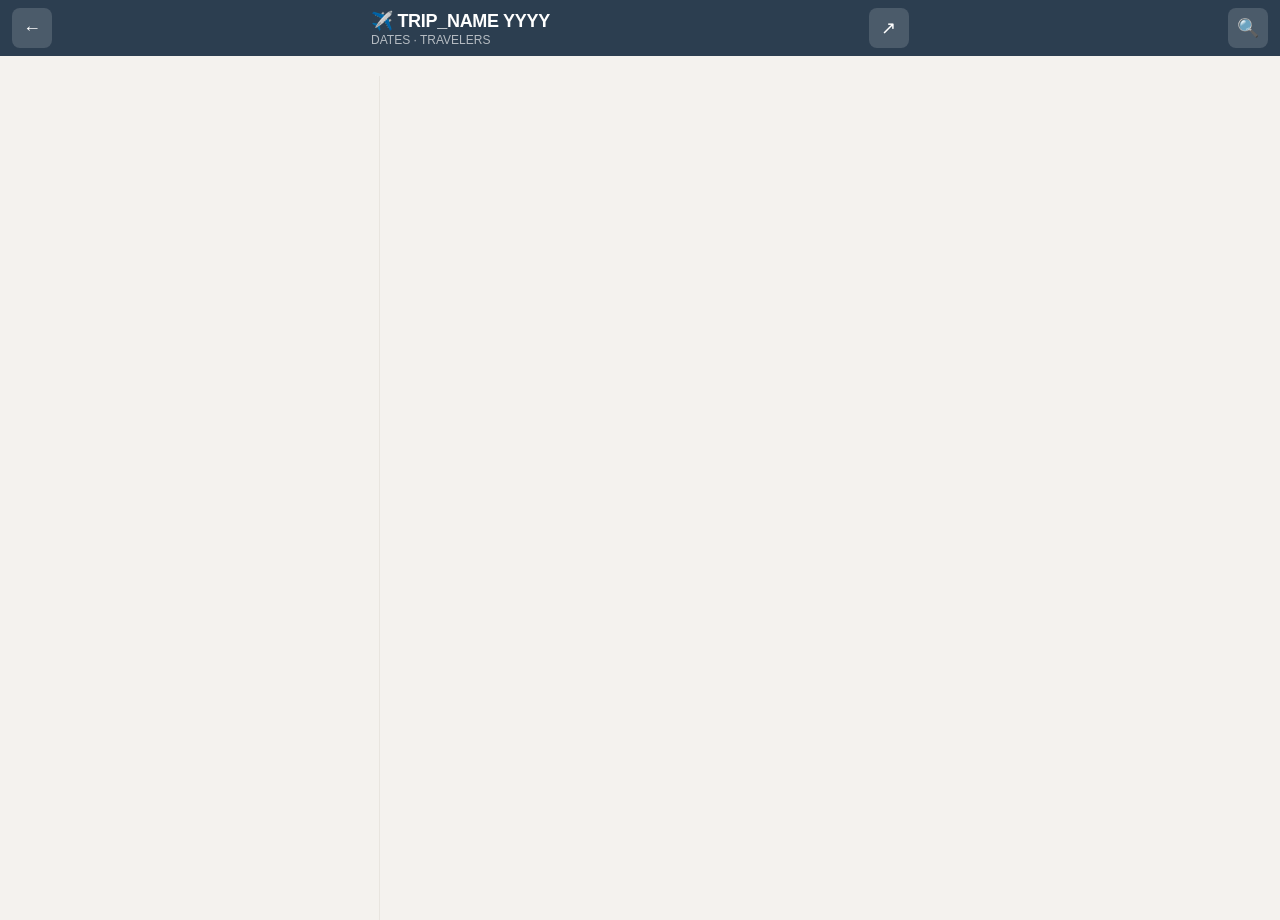
==== commit 07bc1670: "Add desktop two-pane layout: overview sidebar + day detail At ≥1024px, the app switches to a side-by" ====
--- a/_template/index.html
+++ b/_template/index.html
@@ -35,6 +35,7 @@
       <div class="app-dates">DATES · TRAVELERS</div>
     </div>
     <button class="header-btn" id="edit-btn" aria-label="Edit day">✏️</button>
+    <button class="header-btn" id="share-btn" aria-label="Share trip">↗</button>
     <button class="header-btn" id="search-toggle" aria-label="Search">🔍</button>
   </div>
   <div id="search-bar" class="hidden">
@@ -86,8 +87,11 @@
   <!-- <div class="legend-item"><div class="legend-dot" style="background:#COLOR"></div> Region Name</div> -->
 </div>
 
-<!-- ── MAIN ── -->
-<main id="main-content"></main>
+<!-- ── MAIN (desktop: 2-pane wrapper) ── -->
+<div id="app-body">
+  <aside id="overview-pane" aria-label="Itinerary overview"></aside>
+  <main id="main-content"></main>
+</div>
 
 <!-- ── QUICK REF SHEET — update tabs to match QUICK_REF keys in data.js ── -->
 <div id="sheet-backdrop"></div>
--- a/shared/app.css
+++ b/shared/app.css
@@ -0,0 +1,1436 @@
+*, *::before, *::after { box-sizing: border-box; margin: 0; padding: 0; }
+
+:root {
+  --bg: #f4f2ee;
+  --card: #fff;
+  --text: #1a1a1a;
+  --muted: #666;
+  --border: #e8e5df;
+  --header-h: 56px;
+}
+
+html { font-size: 16px; }
+
+body {
+  font-family: -apple-system, BlinkMacSystemFont, 'Segoe UI', Roboto, sans-serif;
+  background: var(--bg);
+  color: var(--text);
+  min-height: 100vh;
+  padding-bottom: calc(76px + env(safe-area-inset-bottom));
+}
+
+/* ── HEADER ── */
+#app-header {
+  position: sticky;
+  top: 0;
+  z-index: 40;
+  background: #2c3e50;
+  color: #fff;
+  padding-top: env(safe-area-inset-top);
+}
+
+.header-row {
+  display: flex;
+  align-items: center;
+  justify-content: space-between;
+  padding: 0 12px;
+  height: var(--header-h);
+}
+
+.app-title {
+  font-size: 18px;
+  font-weight: 700;
+  letter-spacing: -0.3px;
+}
+
+.app-dates {
+  font-size: 12px;
+  opacity: 0.65;
+  font-weight: 400;
+  margin-top: 1px;
+}
+
+.header-btn {
+  width: 40px;
+  height: 40px;
+  border: none;
+  background: rgba(255,255,255,0.15);
+  color: #fff;
+  border-radius: 8px;
+  font-size: 18px;
+  cursor: pointer;
+  display: flex;
+  align-items: center;
+  justify-content: center;
+  flex-shrink: 0;
+}
+
+.header-btn:active { background: rgba(255,255,255,0.28); }
+a.header-btn { text-decoration: none; }
+
+/* ── SEARCH ── */
+#search-bar {
+  background: #243342;
+  padding: 8px 12px;
+  display: flex;
+  gap: 8px;
+  align-items: center;
+}
+
+#search-bar.hidden { display: none; }
+
+#search-input {
+  flex: 1;
+  background: #fff;
+  border: none;
+  border-radius: 8px;
+  padding: 10px 14px;
+  font-size: 16px;
+  outline: none;
+  color: var(--text);
+}
+
+#search-input::placeholder { color: #999; }
+
+#search-close-btn {
+  background: rgba(255,255,255,0.15);
+  border: none;
+  color: #fff;
+  border-radius: 8px;
+  width: 36px;
+  height: 36px;
+  font-size: 16px;
+  cursor: pointer;
+  flex-shrink: 0;
+}
+
+#search-history {
+  background: #2c3e50;
+  padding: 6px 12px 10px;
+  display: flex;
+  flex-wrap: wrap;
+  gap: 6px;
+}
+
+#search-history.hidden { display: none; }
+
+.history-chip {
+  background: rgba(255,255,255,0.15);
+  border: none;
+  color: #fff;
+  border-radius: 14px;
+  padding: 5px 13px;
+  font-size: 13px;
+  cursor: pointer;
+}
+
+.history-chip:active { background: rgba(255,255,255,0.28); }
+
+/* ── SEARCH RESULTS ── */
+#search-results {
+  background: var(--card);
+  min-height: 60px;
+}
+
+#search-results.hidden { display: none; }
+
+.search-empty {
+  padding: 40px 20px;
+  text-align: center;
+  color: var(--muted);
+  font-size: 15px;
+}
+
+.search-result {
+  padding: 14px 16px;
+  border-bottom: 1px solid var(--border);
+  cursor: pointer;
+  -webkit-tap-highlight-color: transparent;
+}
+
+.search-result:active { background: #f5f5f2; }
+
+.result-tag {
+  font-size: 11px;
+  text-transform: uppercase;
+  letter-spacing: 0.5px;
+  color: #aaa;
+  margin-bottom: 3px;
+}
+
+.result-main {
+  font-size: 15px;
+  font-weight: 600;
+  color: var(--text);
+  line-height: 1.3;
+}
+
+.result-sub {
+  font-size: 13px;
+  color: var(--muted);
+  margin-top: 3px;
+  line-height: 1.4;
+}
+
+mark {
+  background: rgba(255, 210, 0, 0.45);
+  color: inherit;
+  border-radius: 2px;
+  padding: 0 1px;
+}
+
+/* ── MAIN ── */
+#app-body { display: contents; }
+#overview-pane { display: none; }
+#main-content { padding: 8px 0 16px; }
+
+/* ── DAY CARD ── */
+.day-card {
+  margin: 8px 12px;
+  border-radius: 14px;
+  overflow: hidden;
+  background: var(--card);
+  box-shadow: 0 1px 4px rgba(0,0,0,0.08), 0 0 0 1px rgba(0,0,0,0.04);
+}
+
+.day-header {
+  padding: 14px 16px;
+  cursor: pointer;
+  -webkit-tap-highlight-color: transparent;
+  display: flex;
+  align-items: flex-start;
+  justify-content: space-between;
+  gap: 12px;
+  user-select: none;
+}
+
+/* Region theme colors live in each trip's index.html <style> block */
+
+.day-header:active { filter: brightness(0.92); }
+
+.day-header-text { color: #fff; flex: 1; min-width: 0; }
+
+.day-label {
+  font-size: 11px;
+  font-weight: 700;
+  text-transform: uppercase;
+  letter-spacing: 0.7px;
+  opacity: 0.75;
+  margin-bottom: 2px;
+}
+
+.day-date {
+  font-size: 19px;
+  font-weight: 700;
+  line-height: 1.2;
+}
+
+.day-loc {
+  font-size: 13px;
+  opacity: 0.88;
+  margin-top: 4px;
+}
+
+.day-stay {
+  font-size: 12px;
+  opacity: 0.68;
+  margin-top: 2px;
+}
+
+.chevron {
+  color: rgba(255,255,255,0.75);
+  font-size: 13px;
+  flex-shrink: 0;
+  margin-top: 6px;
+  transition: transform 0.15s;
+}
+
+.day-card.open .chevron { transform: rotate(180deg); }
+
+/* ── SECTIONS ── */
+.sections { display: none; padding: 6px 10px 10px; }
+.day-card.open .sections { display: block; }
+
+.section {
+  border: 1px solid var(--border);
+  border-radius: 10px;
+  margin: 6px 0;
+  overflow: hidden;
+  background: var(--card);
+}
+
+.section-header {
+  display: flex;
+  align-items: center;
+  padding: 11px 13px;
+  cursor: pointer;
+  -webkit-tap-highlight-color: transparent;
+  gap: 9px;
+  background: #fafaf8;
+  user-select: none;
+}
+
+.section-header:active { background: #f0ede8; }
+
+.section-icon { font-size: 18px; flex-shrink: 0; width: 24px; text-align: center; }
+
+.section-label-text {
+  font-size: 15px;
+  font-weight: 600;
+  color: var(--text);
+  flex: 1;
+}
+
+.section-badges { display: flex; gap: 4px; }
+
+.badge {
+  font-size: 13px;
+  line-height: 1;
+  padding: 2px 1px;
+}
+
+.section-chev {
+  font-size: 11px;
+  color: #bbb;
+  flex-shrink: 0;
+  transition: transform 0.15s;
+}
+
+.section.open .section-chev { transform: rotate(180deg); }
+
+/* ── SECTION BODY ── */
+.section-body {
+  display: none;
+  padding: 12px 14px 14px;
+  border-top: 1px solid var(--border);
+}
+
+.section.open .section-body { display: block; }
+
+.section-content {
+  font-size: 14px;
+  line-height: 1.65;
+  color: #2a2a2a;
+  white-space: pre-line;
+}
+
+.section-address {
+  display: flex;
+  align-items: flex-start;
+  gap: 6px;
+  margin-top: 10px;
+  padding: 8px 10px;
+  background: #f5f3ef;
+  border-radius: 8px;
+  font-size: 13px;
+  color: #555;
+  line-height: 1.4;
+}
+
+.section-notes { margin-top: 10px; display: flex; flex-direction: column; gap: 6px; }
+
+.note {
+  display: flex;
+  align-items: flex-start;
+  gap: 8px;
+  padding: 8px 10px;
+  border-radius: 8px;
+  font-size: 13px;
+  line-height: 1.5;
+}
+
+.note-cash { background: #fef9e7; border: 1px solid #f0d060; color: #7a5800; }
+.note-warn { background: #fff3e0; border: 1px solid #ffcc80; color: #7a4400; }
+.note-res  { background: #e8f4fb; border: 1px solid #90caf9; color: #1a4e80; }
+.note-info { background: #f4f4f2; border: 1px solid #ddd;    color: #555; }
+
+.note-icon { flex-shrink: 0; }
+.note-text { flex: 1; }
+
+/* ── BOTTOM BAR ── */
+#bottom-bar {
+  position: fixed;
+  bottom: 0;
+  left: 0;
+  right: 0;
+  padding: 10px 16px;
+  padding-bottom: calc(10px + env(safe-area-inset-bottom));
+  background: var(--card);
+  border-top: 1px solid var(--border);
+  z-index: 40;
+}
+
+#quick-ref-btn {
+  width: 100%;
+  padding: 14px;
+  background: #2c3e50;
+  color: #fff;
+  border: none;
+  border-radius: 12px;
+  font-size: 16px;
+  font-weight: 600;
+  cursor: pointer;
+  letter-spacing: 0.2px;
+}
+
+#quick-ref-btn:active { background: #243342; }
+
+/* ── QUICK REF SHEET ── */
+#sheet-backdrop {
+  position: fixed;
+  inset: 0;
+  background: rgba(0,0,0,0.45);
+  z-index: 50;
+  opacity: 0;
+  transition: opacity 0.2s;
+  display: none;
+}
+
+#sheet-backdrop.vis { opacity: 1; }
+
+#quick-ref-sheet {
+  position: fixed;
+  bottom: 0;
+  left: 0;
+  right: 0;
+  background: var(--card);
+  border-radius: 18px 18px 0 0;
+  z-index: 51;
+  display: none;
+  flex-direction: column;
+  max-height: 82vh;
+  transform: translateY(100%);
+  transition: transform 0.25s ease-out;
+  box-shadow: 0 -4px 24px rgba(0,0,0,0.18);
+}
+
+#quick-ref-sheet.vis { transform: translateY(0); display: flex; }
+
+.sheet-handle {
+  width: 38px;
+  height: 4px;
+  background: #ccc;
+  border-radius: 2px;
+  margin: 12px auto 2px;
+  flex-shrink: 0;
+}
+
+.sheet-title-row {
+  display: flex;
+  align-items: center;
+  justify-content: space-between;
+  padding: 6px 16px 12px;
+  flex-shrink: 0;
+}
+
+.sheet-title { font-size: 17px; font-weight: 700; }
+
+.sheet-close-btn {
+  width: 30px;
+  height: 30px;
+  border: none;
+  background: #eeece8;
+  border-radius: 50%;
+  font-size: 15px;
+  color: #555;
+  cursor: pointer;
+  display: flex;
+  align-items: center;
+  justify-content: center;
+}
+
+.sheet-tabs {
+  display: flex;
+  border-bottom: 1px solid var(--border);
+  overflow-x: auto;
+  -webkit-overflow-scrolling: touch;
+  scrollbar-width: none;
+  flex-shrink: 0;
+}
+
+.sheet-tabs::-webkit-scrollbar { display: none; }
+
+.sheet-tab {
+  flex-shrink: 0;
+  padding: 11px 15px;
+  border: none;
+  background: none;
+  font-size: 14px;
+  font-weight: 500;
+  cursor: pointer;
+  color: #888;
+  border-bottom: 2px solid transparent;
+  white-space: nowrap;
+}
+
+.sheet-tab.active {
+  color: #2c3e50;
+  border-bottom-color: #2c3e50;
+  font-weight: 700;
+}
+
+#sheet-content {
+  overflow-y: auto;
+  -webkit-overflow-scrolling: touch;
+  flex: 1;
+  padding: 4px 16px calc(20px + env(safe-area-inset-bottom));
+}
+
+.ref-item {
+  padding: 13px 0;
+  border-bottom: 1px solid var(--border);
+}
+
+.ref-item:last-child { border-bottom: none; }
+
+.ref-name {
+  font-size: 15px;
+  font-weight: 600;
+  color: var(--text);
+  margin-bottom: 3px;
+}
+
+.ref-detail {
+  font-size: 14px;
+  color: var(--muted);
+  line-height: 1.5;
+}
+
+/* ── LEGEND ── */
+.legend {
+  display: flex;
+  gap: 10px;
+  flex-wrap: wrap;
+  padding: 10px 12px;
+  margin: 0 12px 0;
+}
+
+.legend-item {
+  display: flex;
+  align-items: center;
+  gap: 5px;
+  font-size: 12px;
+  color: var(--muted);
+}
+
+.legend-dot {
+  width: 10px;
+  height: 10px;
+  border-radius: 50%;
+  flex-shrink: 0;
+}
+
+/* ── DEEP DIVE SHEET ── */
+#deep-dive-sheet {
+  position: fixed;
+  bottom: 0; left: 0; right: 0;
+  background: var(--card);
+  border-radius: 18px 18px 0 0;
+  z-index: 51;
+  display: none;
+  flex-direction: column;
+  max-height: 90vh;
+  transform: translateY(100%);
+  transition: transform 0.25s ease-out;
+  box-shadow: 0 -4px 24px rgba(0,0,0,0.18);
+}
+
+#deep-dive-sheet.vis { transform: translateY(0); display: flex; }
+
+.dd-header {
+  display: flex;
+  align-items: flex-start;
+  justify-content: space-between;
+  padding: 6px 16px 10px;
+  flex-shrink: 0;
+  gap: 12px;
+  border-bottom: 1px solid var(--border);
+}
+
+.dd-day-badge {
+  font-size: 11px;
+  font-weight: 700;
+  text-transform: uppercase;
+  letter-spacing: 0.5px;
+  color: var(--muted);
+  margin-bottom: 2px;
+}
+
+.dd-title { font-size: 16px; font-weight: 700; color: var(--text); line-height: 1.3; }
+.dd-subtitle { font-size: 13px; color: var(--muted); margin-top: 2px; }
+
+#dd-content {
+  overflow-y: auto;
+  -webkit-overflow-scrolling: touch;
+  flex: 1;
+  padding-bottom: calc(24px + env(safe-area-inset-bottom));
+}
+
+.dd-timeline { padding: 12px 16px 14px; border-bottom: 1px solid var(--border); }
+
+.dd-group-label {
+  font-size: 11px;
+  font-weight: 700;
+  text-transform: uppercase;
+  letter-spacing: 0.5px;
+  color: var(--muted);
+  padding: 14px 16px 2px;
+}
+
+.timeline-row {
+  display: flex;
+  gap: 10px;
+  padding: 7px 0;
+  border-bottom: 1px solid #f0ede8;
+  align-items: baseline;
+}
+
+.timeline-row:last-child { border-bottom: none; }
+
+.timeline-time {
+  font-size: 12px;
+  color: var(--muted);
+  flex-shrink: 0;
+  width: 104px;
+  font-variant-numeric: tabular-nums;
+}
+
+.timeline-info { flex: 1; }
+.timeline-activity { font-size: 14px; font-weight: 600; color: var(--text); }
+.timeline-note { font-size: 12px; color: var(--muted); margin-top: 1px; }
+
+.dd-section { border-top: 1px solid var(--border); }
+
+.dd-section-header {
+  display: flex;
+  align-items: center;
+  padding: 12px 16px;
+  cursor: pointer;
+  -webkit-tap-highlight-color: transparent;
+  gap: 10px;
+  user-select: none;
+}
+
+.dd-section-header:active { background: #f5f3ef; }
+.dd-section-icon { font-size: 18px; flex-shrink: 0; width: 24px; text-align: center; }
+
+.dd-section-label-wrap { flex: 1; }
+.dd-section-label { font-size: 15px; font-weight: 600; color: var(--text); }
+.dd-section-meta { font-size: 12px; color: var(--muted); margin-top: 1px; }
+
+.dd-chev { font-size: 11px; color: #bbb; flex-shrink: 0; transition: transform 0.15s; }
+.dd-section.open .dd-chev { transform: rotate(180deg); }
+
+.dd-section-body { display: none; padding: 2px 16px 14px; }
+.dd-section.open .dd-section-body { display: block; }
+
+.dd-content-text {
+  font-size: 14px;
+  line-height: 1.65;
+  color: #2a2a2a;
+  white-space: pre-line;
+}
+
+.dd-address {
+  display: flex;
+  gap: 6px;
+  margin: 8px 0;
+  padding: 8px 10px;
+  background: #f5f3ef;
+  border-radius: 8px;
+  font-size: 13px;
+  color: #555;
+}
+
+.dd-tips { margin-top: 10px; display: flex; flex-direction: column; gap: 3px; }
+
+.dd-tip {
+  display: flex;
+  align-items: flex-start;
+  gap: 8px;
+  font-size: 13px;
+  color: #444;
+  line-height: 1.5;
+  padding: 3px 0;
+}
+
+.dd-tip-dot {
+  width: 5px; height: 5px;
+  border-radius: 50%;
+  background: #bbb;
+  flex-shrink: 0;
+  margin-top: 7px;
+}
+
+/* Checklist */
+.dd-checklist { padding: 6px 16px 8px; }
+
+.checklist-item {
+  display: flex;
+  align-items: flex-start;
+  gap: 10px;
+  padding: 9px 0;
+  border-bottom: 1px solid #f0ede8;
+  cursor: pointer;
+  -webkit-tap-highlight-color: transparent;
+}
+
+.checklist-item:last-child { border-bottom: none; }
+
+.checklist-cb {
+  width: 20px; height: 20px;
+  border: 2px solid #ccc;
+  border-radius: 5px;
+  flex-shrink: 0;
+  margin-top: 1px;
+  display: flex;
+  align-items: center;
+  justify-content: center;
+  font-size: 12px;
+  transition: background 0.1s, border-color 0.1s;
+}
+
+.checklist-item.checked .checklist-cb { background: #4a7c59; border-color: #4a7c59; color: #fff; }
+.checklist-text { font-size: 14px; color: var(--text); line-height: 1.5; flex: 1; }
+.checklist-item.checked .checklist-text { color: #aaa; text-decoration: line-through; }
+
+/* Deep dive button on day card */
+.deep-dive-btn-wrap { padding: 4px 4px 8px; }
+
+.deep-dive-btn {
+  width: 100%;
+  padding: 11px 14px;
+  background: #f0ede8;
+  border: 1px solid var(--border);
+  border-radius: 10px;
+  font-size: 14px;
+  font-weight: 600;
+  color: #2c3e50;
+  cursor: pointer;
+  text-align: left;
+  display: flex;
+  align-items: center;
+  gap: 8px;
+}
+
+.deep-dive-btn:active { background: #e5e1da; }
+.deep-dive-btn-arrow { margin-left: auto; color: #aaa; }
+
+
+/* ── OVERVIEW VIEW ── */
+.overview-list {
+  display: flex;
+  flex-direction: column;
+  gap: 8px;
+  padding: 4px 12px 12px;
+}
+
+.ov-card {
+  position: relative;
+  display: block;
+  background: var(--card);
+  border-radius: 12px;
+  padding: 11px 14px 12px 18px;
+  text-decoration: none;
+  color: inherit;
+  box-shadow: 0 1px 3px rgba(0,0,0,0.07), 0 0 0 1px rgba(0,0,0,0.04);
+  -webkit-tap-highlight-color: transparent;
+  transition: transform 0.08s, box-shadow 0.08s;
+  overflow: hidden;
+}
+.ov-card:active { transform: scale(0.985); box-shadow: 0 1px 2px rgba(0,0,0,0.06); }
+
+.ov-accent {
+  position: absolute;
+  left: 0; top: 10px; bottom: 10px;
+  width: 4px;
+  border-radius: 0 3px 3px 0;
+  background: var(--ov-accent-color, #888);
+}
+
+/* .ov-card.<region> rules live in each trip's index.html <style> block */
+
+.ov-head {
+  display: flex;
+  justify-content: space-between;
+  align-items: baseline;
+  gap: 8px;
+}
+.ov-day {
+  font-size: 11px;
+  font-weight: 700;
+  letter-spacing: 0.6px;
+  text-transform: uppercase;
+  color: var(--muted);
+}
+.ov-date {
+  font-size: 12px;
+  color: var(--muted);
+  font-variant-numeric: tabular-nums;
+  white-space: nowrap;
+}
+.ov-loc {
+  font-size: 16px;
+  font-weight: 700;
+  line-height: 1.25;
+  color: var(--text);
+  margin-top: 1px;
+}
+.ov-sub {
+  font-size: 13px;
+  color: var(--muted);
+  line-height: 1.35;
+  margin-top: 2px;
+}
+.ov-chips {
+  display: flex;
+  flex-wrap: wrap;
+  gap: 5px;
+  margin-top: 8px;
+}
+.ov-chip {
+  display: inline-flex;
+  align-items: center;
+  gap: 4px;
+  background: var(--bg);
+  border: 1px solid var(--border);
+  border-radius: 12px;
+  padding: 3px 9px 4px;
+  font-size: 12px;
+  color: #4a4a48;
+  line-height: 1.25;
+  max-width: 100%;
+}
+.ov-chip-i { font-size: 12px; flex-shrink: 0; }
+.ov-chip-t {
+  overflow: hidden;
+  text-overflow: ellipsis;
+  white-space: nowrap;
+  max-width: 180px;
+}
+
+/* Today highlight */
+.ov-card.today {
+  box-shadow: 0 0 0 2px #fff, 0 0 0 4px var(--ov-accent-color, #888), 0 4px 14px rgba(0,0,0,0.10);
+}
+.ov-card.today .ov-today-pill {
+  display: inline-block;
+  background: var(--ov-accent-color, #888);
+  color: #fff;
+  font-size: 10px;
+  font-weight: 700;
+  letter-spacing: 0.5px;
+  padding: 1px 6px 2px;
+  border-radius: 8px;
+  margin-left: 6px;
+  text-transform: uppercase;
+  vertical-align: 1px;
+}
+/* Past days slightly dimmed */
+.ov-card.past { opacity: 0.62; }
+.ov-card.past:active, .ov-card.past:hover { opacity: 1; }
+
+/* ── DAY DETAIL NAV ── */
+.day-nav {
+  display: flex;
+  align-items: stretch;
+  gap: 8px;
+  padding: 8px 12px 4px;
+  max-width: 600px;
+  margin: 0 auto;
+}
+.day-nav-btn {
+  flex: 1;
+  display: flex;
+  align-items: center;
+  justify-content: center;
+  gap: 4px;
+  padding: 9px 8px;
+  background: var(--card);
+  border: 1px solid var(--border);
+  border-radius: 10px;
+  font-size: 12px;
+  font-weight: 600;
+  color: var(--text);
+  text-decoration: none;
+  -webkit-tap-highlight-color: transparent;
+  cursor: pointer;
+  min-width: 0;
+}
+.day-nav-btn:active { background: #f0ede8; }
+.day-nav-btn.disabled {
+  opacity: 0.3;
+  pointer-events: none;
+  cursor: default;
+}
+.day-nav-center {
+  flex: 1.4;
+  display: flex;
+  align-items: center;
+  justify-content: center;
+  font-size: 12px;
+  color: var(--muted);
+  text-align: center;
+  letter-spacing: 0.2px;
+}
+.day-nav-center b {
+  color: var(--text);
+  font-weight: 700;
+}
+.day-nav-today-mark {
+  display: inline-block;
+  width: 6px; height: 6px;
+  border-radius: 50%;
+  background: #c64a1f;
+  margin-right: 5px;
+  vertical-align: 1px;
+}
+
+/* ── SHARE TOAST ── */
+#share-toast {
+  position: fixed;
+  left: 50%;
+  bottom: calc(86px + env(safe-area-inset-bottom));
+  transform: translateX(-50%) translateY(8px);
+  background: rgba(40,40,40,0.94);
+  color: #fff;
+  padding: 9px 16px;
+  border-radius: 22px;
+  font-size: 13px;
+  font-weight: 500;
+  letter-spacing: 0.2px;
+  z-index: 60;
+  opacity: 0;
+  transition: opacity 0.18s, transform 0.18s;
+  pointer-events: none;
+  box-shadow: 0 4px 18px rgba(0,0,0,0.25);
+}
+#share-toast.vis {
+  opacity: 1;
+  transform: translateX(-50%) translateY(0);
+}
+
+/* ── OFFLINE BADGE (subtle, in header) ── */
+#offline-badge {
+  display: none;
+  font-size: 10px;
+  background: rgba(255,255,255,0.2);
+  color: #fff;
+  padding: 2px 7px;
+  border-radius: 9px;
+  letter-spacing: 0.4px;
+  text-transform: uppercase;
+  margin-left: 6px;
+  vertical-align: 2px;
+}
+body.is-offline #offline-badge { display: inline-block; }
+
+/* ── RESPONSIVE ── */
+@media (min-width: 600px) {
+  .overview-list { max-width: 600px; margin-left: auto; margin-right: auto; }
+  #main-content, .legend { max-width: 600px; margin-left: auto; margin-right: auto; }
+  .day-card { margin: 10px auto; max-width: 576px; }
+  #bottom-bar { max-width: 600px; left: 50%; transform: translateX(-50%); border-radius: 12px 12px 0 0; }
+  #quick-ref-sheet { max-width: 600px; left: 50%; transform: translateX(-50%) translateY(100%); border-radius: 18px 18px 0 0; }
+  #quick-ref-sheet.vis { transform: translateX(-50%) translateY(0); }
+  #deep-dive-sheet { max-width: 600px; left: 50%; transform: translateX(-50%) translateY(100%); border-radius: 18px 18px 0 0; }
+  #deep-dive-sheet.vis { transform: translateX(-50%) translateY(0); }
+}
+
+/* ── DESKTOP TWO-PANE LAYOUT ── */
+@media (min-width: 1024px) {
+  body { padding-bottom: 0; }
+
+  #app-body {
+    display: grid;
+    grid-template-columns: 380px 1fr;
+    align-items: start;
+    max-width: 1400px;
+    margin: 0 auto;
+  }
+
+  #overview-pane {
+    display: block;
+    position: sticky;
+    top: calc(var(--header-h) + env(safe-area-inset-top));
+    height: calc(100vh - var(--header-h) - env(safe-area-inset-top));
+    overflow-y: auto;
+    padding: 12px 10px 24px;
+    border-right: 1px solid var(--border);
+    background: var(--bg);
+  }
+
+  #overview-pane .overview-list { max-width: none; margin: 0; padding: 0; gap: 8px; }
+
+  #overview-pane .ov-card { padding: 11px 12px 12px 14px; font-size: 13px; }
+  #overview-pane .ov-card .ov-day  { font-size: 12px; }
+  #overview-pane .ov-card .ov-date { font-size: 11px; }
+  #overview-pane .ov-card .ov-loc  { font-size: 14px; margin-top: 2px; }
+  #overview-pane .ov-card .ov-sub  { font-size: 11.5px; }
+  #overview-pane .ov-card .ov-chips { margin-top: 6px; gap: 4px; }
+  #overview-pane .ov-card .ov-chip  { font-size: 10.5px; padding: 2px 6px; }
+
+  #overview-pane .ov-card.is-active {
+    background: #fff;
+    box-shadow: 0 0 0 2px var(--ov-accent-color, #888), 0 6px 18px rgba(0,0,0,0.08);
+  }
+  #overview-pane .ov-card.is-active .ov-accent { width: 6px; }
+  #overview-pane .ov-card.is-active.past { opacity: 1; }
+
+  body.desktop-mode .legend { display: none !important; }
+
+  #main-content {
+    padding: 16px 32px 80px;
+    max-width: none;
+    margin: 0;
+    min-height: calc(100vh - var(--header-h) - 80px);
+  }
+  #main-content .day-card { margin: 0 auto 12px; max-width: 760px; }
+  #main-content .day-nav  { max-width: 760px; }
+
+  #bottom-bar {
+    left: auto;
+    right: 0;
+    width: calc(100% - 380px);
+    max-width: calc(1400px - 380px);
+    transform: none;
+    border-radius: 12px 12px 0 0;
+    margin: 0;
+  }
+
+  #quick-ref-sheet, #deep-dive-sheet {
+    left: 380px;
+    right: 0;
+    width: auto;
+    max-width: none;
+    transform: translateY(100%);
+    border-radius: 18px 18px 0 0;
+  }
+  #quick-ref-sheet.vis, #deep-dive-sheet.vis { transform: translateY(0); }
+
+  .desktop-empty {
+    display: flex;
+    flex-direction: column;
+    align-items: center;
+    justify-content: center;
+    text-align: center;
+    min-height: calc(100vh - var(--header-h) - 120px);
+    color: var(--muted);
+    padding: 40px 20px;
+  }
+  .desktop-empty-emoji { font-size: 56px; opacity: 0.35; margin-bottom: 18px; }
+  .desktop-empty-title {
+    font-size: 22px;
+    font-weight: 700;
+    color: var(--text);
+    margin-bottom: 8px;
+    letter-spacing: -0.3px;
+  }
+  .desktop-empty-text { font-size: 14px; max-width: 320px; line-height: 1.55; }
+
+  body.editing #overview-pane { display: block; }
+}
+
+@media (min-width: 1400px) {
+  #bottom-bar {
+    left: calc(50% - 700px + 380px);
+    right: auto;
+    width: calc(1400px - 380px);
+  }
+  #quick-ref-sheet, #deep-dive-sheet {
+    left: calc(50% - 700px + 380px);
+    right: auto;
+    width: calc(1400px - 380px);
+  }
+}
+
+/* ── EDIT MODE ─────────────────────────────────────────── */
+#edit-btn { display: none; }
+body.day-detail.editable-route #edit-btn { display: flex; }
+
+body.editing #share-btn,
+body.editing #search-toggle,
+body.editing #edit-btn { display: none !important; }
+
+#edit-header {
+  display: none;
+  background: #5a3a2a;
+  color: #fff;
+  padding-top: env(safe-area-inset-top);
+  position: sticky;
+  top: 0;
+  z-index: 42;
+}
+.edit-header-row {
+  display: flex;
+  align-items: center;
+  justify-content: space-between;
+  gap: 8px;
+  padding: 0 10px;
+  height: var(--header-h);
+}
+body.editing #app-header { display: none; }
+body.editing #edit-header { display: block; }
+
+.eh-btn {
+  border: none;
+  font-size: 14px;
+  font-weight: 700;
+  padding: 8px 14px;
+  border-radius: 8px;
+  cursor: pointer;
+  font-family: inherit;
+  flex-shrink: 0;
+}
+.eh-btn.cancel { background: rgba(255,255,255,0.18); color: #fff; }
+.eh-btn.save { background: #fff3a8; color: #1a1a1a; }
+.eh-btn.icon {
+  background: rgba(255,255,255,0.18);
+  color: #fff;
+  width: 36px; height: 36px;
+  padding: 0;
+  font-size: 17px;
+  display: inline-flex;
+  align-items: center;
+  justify-content: center;
+}
+.eh-title {
+  flex: 1;
+  text-align: center;
+  font-size: 14px;
+  font-weight: 700;
+  line-height: 1.15;
+  min-width: 0;
+}
+.eh-title .eh-sub {
+  font-size: 11px;
+  opacity: 0.75;
+  font-weight: 400;
+  margin-top: 1px;
+}
+
+/* Day-header card in edit mode — keeps colored bg, text becomes inputs */
+.editing-card { margin: 8px 12px; }
+.editing-card .edit-day-header {
+  padding: 14px 16px;
+  border-radius: 14px 14px 0 0;
+  color: #fff;
+}
+
+/* .editing-card.<region> rules live in each trip's index.html <style> block */
+
+.edit-day-num {
+  font-size: 11px;
+  font-weight: 700;
+  text-transform: uppercase;
+  letter-spacing: 0.7px;
+  opacity: 0.85;
+  margin-bottom: 10px;
+}
+.edit-field { margin-top: 10px; }
+.edit-field:first-child { margin-top: 0; }
+.edit-field > label {
+  display: block;
+  font-size: 10px;
+  font-weight: 700;
+  letter-spacing: 0.6px;
+  text-transform: uppercase;
+  opacity: 0.7;
+  margin-bottom: 4px;
+}
+.edit-input {
+  width: 100%;
+  font-family: inherit;
+  font-size: 14px;
+  padding: 8px 10px;
+  border-radius: 7px;
+  border: 1.5px solid rgba(255,255,255,0.4);
+  background: rgba(255,255,255,0.16);
+  color: #fff;
+  outline: none;
+  -webkit-appearance: none;
+  line-height: 1.3;
+}
+.edit-input:focus {
+  background: #fff;
+  color: #1a1a1a;
+  border-color: #fff3a8;
+  box-shadow: 0 0 0 3px rgba(255,243,168,0.5);
+}
+.edit-input::placeholder { color: rgba(255,255,255,0.55); }
+
+/* Section list (under day header) in edit mode */
+.editing-card .edit-sections {
+  background: var(--card);
+  border: 1px solid var(--border);
+  border-top: 0;
+  border-radius: 0 0 14px 14px;
+  padding: 6px 10px 10px;
+  overflow: hidden;
+}
+.editing-card .chevron { display: none; }
+
+/* Section row — reuses existing .section + .section-header styling */
+.editing-section .section-header { cursor: pointer; }
+.section-edit-body {
+  padding: 12px 14px 14px;
+}
+.section-edit-body .edit-field > label {
+  color: var(--muted);
+  opacity: 1;
+  font-weight: 700;
+}
+.section-edit-body .edit-input {
+  background: #fff;
+  color: var(--text);
+  border-color: var(--border);
+}
+.section-edit-body .edit-input:focus {
+  background: #fff;
+  border-color: #c64a1f;
+  box-shadow: 0 0 0 3px rgba(198,74,31,0.18);
+}
+.edit-field-row {
+  display: flex;
+  gap: 10px;
+  align-items: flex-end;
+}
+.edit-field.icon-field { width: 80px; flex-shrink: 0; }
+.edit-field.icon-field .edit-input {
+  text-align: center;
+  font-size: 20px;
+  padding: 6px 4px;
+}
+.edit-textarea {
+  min-height: 100px;
+  resize: vertical;
+  line-height: 1.55;
+  font-family: inherit;
+}
+.edit-section-delete {
+  display: block;
+  margin-top: 14px;
+  background: none;
+  border: 1.5px dashed #c64a1f;
+  color: #c64a1f;
+  font-size: 13px;
+  font-weight: 600;
+  padding: 8px 12px;
+  border-radius: 7px;
+  cursor: pointer;
+  width: 100%;
+  font-family: inherit;
+}
+.edit-section-delete:active { background: rgba(198,74,31,0.08); }
+
+.edit-add-section {
+  display: block;
+  width: 100%;
+  margin-top: 10px;
+  padding: 12px;
+  background: transparent;
+  border: 1.5px dashed #1a1a1a;
+  color: #1a1a1a;
+  font-size: 14px;
+  font-weight: 600;
+  border-radius: 9px;
+  cursor: pointer;
+  font-family: inherit;
+}
+.edit-add-section:active { background: rgba(0,0,0,0.04); }
+
+/* Edit-mode notice */
+.edit-mode-notice {
+  margin: 10px 12px 0;
+  padding: 9px 12px;
+  background: #fef9e7;
+  border: 1px solid #f0d060;
+  border-radius: 8px;
+  font-size: 12px;
+  color: #7a5800;
+  line-height: 1.4;
+}
+.edit-mode-notice b { color: #5a3a00; }
+
+/* Settings sheet */
+#settings-sheet {
+  position: fixed;
+  bottom: 0;
+  left: 0;
+  right: 0;
+  background: #fff;
+  border-radius: 18px 18px 0 0;
+  padding: 16px 20px;
+  padding-bottom: calc(20px + env(safe-area-inset-bottom));
+  transform: translateY(100%);
+  transition: transform 0.22s ease;
+  z-index: 70;
+  display: none;
+  flex-direction: column;
+  box-shadow: 0 -4px 20px rgba(0,0,0,0.22);
+  max-height: 86vh;
+  overflow-y: auto;
+}
+#settings-sheet.vis { transform: translateY(0); display: flex; }
+
+.settings-title {
+  font-size: 18px;
+  font-weight: 700;
+  margin-top: 4px;
+  margin-bottom: 4px;
+}
+.settings-sub {
+  font-size: 13px;
+  color: var(--muted);
+  margin-bottom: 14px;
+  line-height: 1.5;
+}
+.settings-sub code {
+  background: #f4f2ee;
+  padding: 1px 5px;
+  border-radius: 3px;
+  font-family: ui-monospace, SF Mono, Menlo, monospace;
+  font-size: 12px;
+}
+.settings-sub a { color: #2c3e50; text-decoration: underline; }
+
+.settings-field { margin: 10px 0; }
+.settings-field > label {
+  display: block;
+  font-size: 11px;
+  font-weight: 700;
+  letter-spacing: 0.5px;
+  color: var(--muted);
+  text-transform: uppercase;
+  margin-bottom: 4px;
+}
+.settings-field input {
+  width: 100%;
+  padding: 9px 11px;
+  border: 1.5px solid var(--border);
+  border-radius: 8px;
+  font-family: ui-monospace, SF Mono, Menlo, monospace;
+  font-size: 12px;
+  background: #fff;
+}
+.settings-field input:focus {
+  border-color: #2c3e50;
+  outline: none;
+}
+.settings-actions {
+  display: flex;
+  gap: 10px;
+  margin-top: 16px;
+}
+.settings-actions button {
+  flex: 1;
+  padding: 11px;
+  border-radius: 9px;
+  border: none;
+  font-weight: 700;
+  cursor: pointer;
+  font-family: inherit;
+  font-size: 14px;
+}
+.settings-cancel { background: #f4f2ee; color: #1a1a1a; }
+.settings-save { background: #2c3e50; color: #fff; }
+.settings-status {
+  font-size: 12px;
+  color: var(--muted);
+  margin-top: 10px;
+  padding-top: 10px;
+  border-top: 1px dashed var(--border);
+  line-height: 1.4;
+}
+.settings-status.ok { color: #2a6a3b; }
+
+/* Toast */
+#edit-toast {
+  position: fixed;
+  bottom: calc(24px + env(safe-area-inset-bottom));
+  left: 50%;
+  transform: translateX(-50%) translateY(120px);
+  padding: 11px 18px;
+  border-radius: 22px;
+  font-size: 13px;
+  font-weight: 600;
+  background: #1a1a1a;
+  color: #fff;
+  opacity: 0;
+  transition: transform 0.25s ease, opacity 0.2s ease;
+  z-index: 100;
+  pointer-events: none;
+  max-width: 88%;
+  text-align: center;
+  box-shadow: 0 6px 20px rgba(0,0,0,0.28);
+  line-height: 1.35;
+}
+#edit-toast.vis {
+  opacity: 1;
+  transform: translateX(-50%) translateY(0);
+}
+#edit-toast.toast-warn { background: #8a5a00; }
+#edit-toast.toast-ok   { background: #2a6a3b; }
+#edit-toast.toast-err  { background: #8a2a1a; }
+
+/* Hide non-essential chrome in edit mode */
+body.editing #bottom-bar,
+body.editing .day-nav,
+body.editing #legend { display: none !important; }
+
+body.editing #main-content { padding-bottom: 60px; }
+
+/* ── SECTION REORDER BUTTONS ── */
+.section-move-group {
+  display: flex;
+  flex-direction: column;
+  gap: 2px;
+  margin-right: 6px;
+  flex-shrink: 0;
+}
+.section-move-btn {
+  border: none;
+  background: rgba(0,0,0,0.07);
+  color: var(--muted);
+  border-radius: 4px;
+  width: 22px;
+  height: 18px;
+  font-size: 10px;
+  cursor: pointer;
+  display: flex;
+  align-items: center;
+  justify-content: center;
+  padding: 0;
+  line-height: 1;
+  font-family: inherit;
+}
+.section-move-btn:active { background: rgba(0,0,0,0.15); }
+.section-move-btn:disabled { opacity: 0.2; cursor: default; }
+
+/* ── NOTE TYPE TOGGLE PILLS ── */
+.note-type-pills {
+  display: flex;
+  flex-wrap: wrap;
+  gap: 6px;
+  margin-top: 6px;
+}
+.note-pill {
+  padding: 5px 10px;
+  border-radius: 14px;
+  border: 1.5px solid var(--border);
+  background: #fff;
+  color: var(--muted);
+  font-size: 12px;
+  font-weight: 600;
+  cursor: pointer;
+  font-family: inherit;
+  white-space: nowrap;
+}
+.note-pill.active.pill-info        { background: #e8f4fd; border-color: #2c88d0; color: #1a5a8a; }
+.note-pill.active.pill-warning     { background: #fef9e7; border-color: #e6a817; color: #7a5800; }
+.note-pill.active.pill-cash        { background: #e8f7ed; border-color: #2a7a45; color: #1a5a2a; }
+.note-pill.active.pill-reservation { background: #f0e8fd; border-color: #7c42c4; color: #5a2a8a; }
+.note-active-inputs { margin-top: 8px; display: flex; flex-direction: column; gap: 6px; }
+.note-active-row { display: flex; align-items: center; gap: 8px; }
+.note-active-row .note-type-icon { font-size: 16px; flex-shrink: 0; }
+.note-active-row .edit-input { flex: 1; }
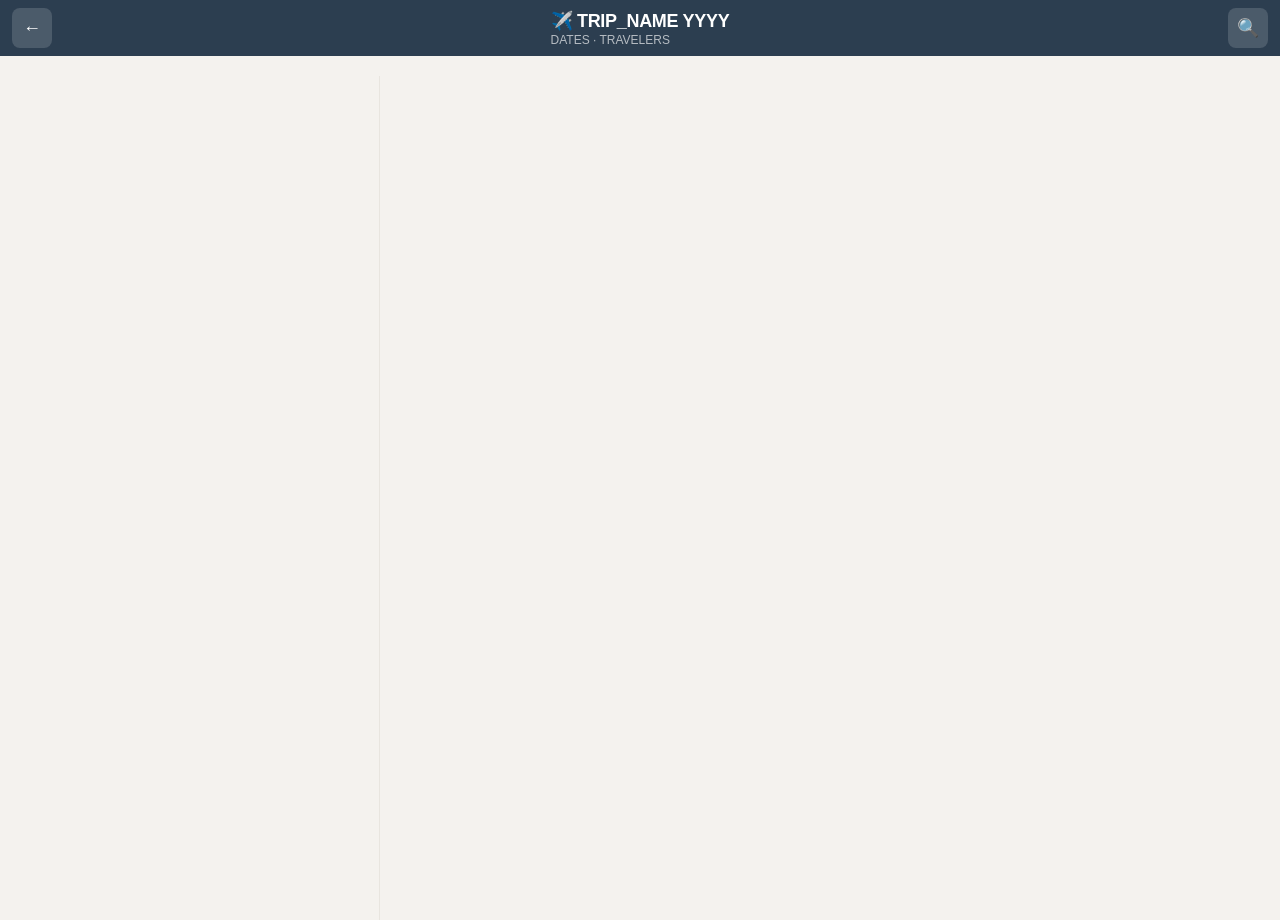
==== commit 8889ee2c: "Remove share button and all associated logic Co-Authored-By: Claude Sonnet 4.6 <noreply@anthropic.co" ====
--- a/_template/index.html
+++ b/_template/index.html
@@ -35,7 +35,6 @@
       <div class="app-dates">DATES · TRAVELERS</div>
     </div>
     <button class="header-btn" id="edit-btn" aria-label="Edit day">✏️</button>
-    <button class="header-btn" id="share-btn" aria-label="Share trip">↗</button>
     <button class="header-btn" id="search-toggle" aria-label="Search">🔍</button>
   </div>
   <div id="search-bar" class="hidden">
@@ -76,8 +75,6 @@
   </div>
   <div class="settings-status" id="settings-status"></div>
 </div>
-
-<div id="share-toast"></div>
 
 <!-- ── SEARCH RESULTS ── -->
 <div id="search-results" class="hidden"></div>
--- a/shared/app.css
+++ b/shared/app.css
@@ -886,29 +886,6 @@
   vertical-align: 1px;
 }
 
-/* ── SHARE TOAST ── */
-#share-toast {
-  position: fixed;
-  left: 50%;
-  bottom: calc(86px + env(safe-area-inset-bottom));
-  transform: translateX(-50%) translateY(8px);
-  background: rgba(40,40,40,0.94);
-  color: #fff;
-  padding: 9px 16px;
-  border-radius: 22px;
-  font-size: 13px;
-  font-weight: 500;
-  letter-spacing: 0.2px;
-  z-index: 60;
-  opacity: 0;
-  transition: opacity 0.18s, transform 0.18s;
-  pointer-events: none;
-  box-shadow: 0 4px 18px rgba(0,0,0,0.25);
-}
-#share-toast.vis {
-  opacity: 1;
-  transform: translateX(-50%) translateY(0);
-}
 
 /* ── OFFLINE BADGE (subtle, in header) ── */
 #offline-badge {
@@ -1048,7 +1025,6 @@
 #edit-btn { display: none; }
 body.day-detail.editable-route #edit-btn { display: flex; }
 
-body.editing #share-btn,
 body.editing #search-toggle,
 body.editing #edit-btn { display: none !important; }
 
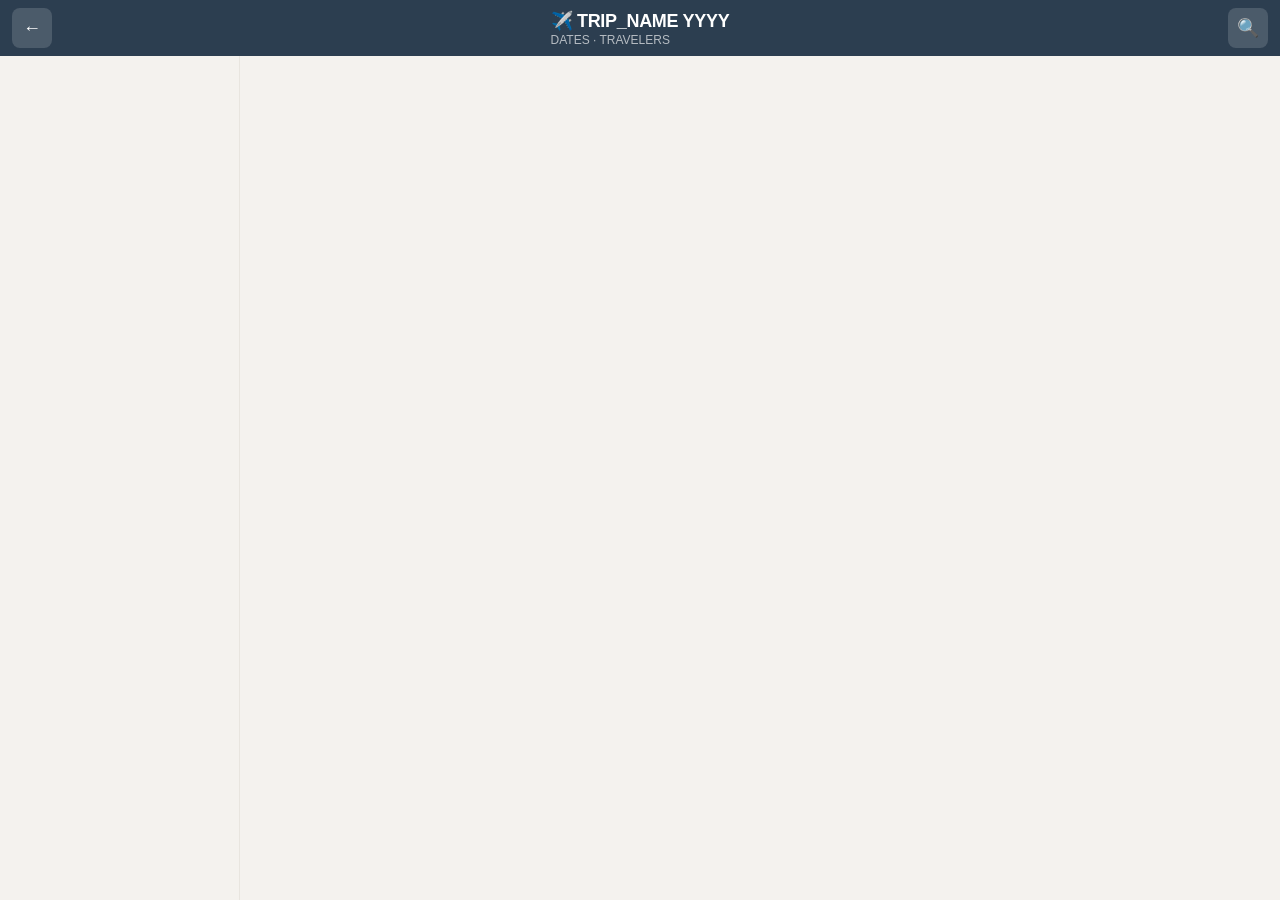
==== commit 7b53b841: "Replace overview with a one-pager: legs strip, per-day agenda, desktop TOC rail The trip overview no" ====
--- a/_template/index.html
+++ b/_template/index.html
@@ -17,8 +17,8 @@
     /* .region1   .day-header { background: #COLOR; }                     */
     /* .region2   .day-header { background: #COLOR; }                     */
 
-    /* .ov-card.region1   { --ov-accent-color: #COLOR; }                  */
-    /* .ov-card.region2   { --ov-accent-color: #COLOR; }                  */
+    /* .region1   { --region-color: #COLOR; }                  */
+    /* .region2   { --region-color: #COLOR; }                  */
 
     /* .editing-card.region1   .edit-day-header { background: #COLOR; }   */
     /* .editing-card.region2   .edit-day-header { background: #COLOR; }   */
@@ -60,14 +60,13 @@
 <!-- ── SETTINGS SHEET ── -->
 <div id="settings-sheet">
   <div class="sheet-handle"></div>
-  <div class="settings-title">GitHub publishing</div>
+  <div class="settings-title">Publish edits</div>
   <div class="settings-sub">
-    Edits save to <b>this browser</b> by default. To publish them to <code>georgelgore/trip-itinerary</code> so they reach the live site, paste a fine-grained <b>Personal Access Token</b> below with <b>Contents: Read &amp; Write</b> on this one repo. Stored only on this device, never sent anywhere except api.github.com.<br><br>
-    <a href="https://github.com/settings/personal-access-tokens/new" target="_blank" rel="noopener">Generate a token →</a>
+    Edits save to <b>this browser</b> by default. Enter the shared trip passphrase below to publish changes to GitHub so they reach everyone's device. Ask your trip organiser for the passphrase.
   </div>
   <div class="settings-field">
-    <label>Personal Access Token</label>
-    <input type="password" id="pat-input" placeholder="github_pat_…" autocomplete="off" spellcheck="false">
+    <label>Trip passphrase</label>
+    <input type="password" id="pat-input" placeholder="e.g. vegas2026" autocomplete="off" spellcheck="false">
   </div>
   <div class="settings-actions">
     <button class="settings-cancel" id="settings-cancel-btn">Cancel</button>
@@ -78,11 +77,6 @@
 
 <!-- ── SEARCH RESULTS ── -->
 <div id="search-results" class="hidden"></div>
-
-<!-- ── LEGEND — one item per region ── -->
-<div class="legend" id="legend">
-  <!-- <div class="legend-item"><div class="legend-dot" style="background:#COLOR"></div> Region Name</div> -->
-</div>
 
 <!-- ── MAIN (desktop: 2-pane wrapper) ── -->
 <div id="app-body">
--- a/shared/app.css
+++ b/shared/app.css
@@ -496,30 +496,6 @@
   line-height: 1.5;
 }
 
-/* ── LEGEND ── */
-.legend {
-  display: flex;
-  gap: 10px;
-  flex-wrap: wrap;
-  padding: 10px 12px;
-  margin: 0 12px 0;
-}
-
-.legend-item {
-  display: flex;
-  align-items: center;
-  gap: 5px;
-  font-size: 12px;
-  color: var(--muted);
-}
-
-.legend-dot {
-  width: 10px;
-  height: 10px;
-  border-radius: 50%;
-  flex-shrink: 0;
-}
-
 /* ── DEEP DIVE SHEET ── */
 #deep-dive-sheet {
   position: fixed;
@@ -717,118 +693,115 @@
 .deep-dive-btn-arrow { margin-left: auto; color: #aaa; }
 
 
-/* ── OVERVIEW VIEW ── */
-.overview-list {
+/* ── OVERVIEW VIEW (one-pager) ── */
+/* Region colours come from each trip's index.html: `.<theme> { --region-color: #xxx; }`.
+   Transition days additionally get an inline --region-color-to for the departing → arriving gradient. */
+
+/* Legs strip — one card per stay, width proportional to nights */
+.legs {
+  display: flex;
+  align-items: stretch;
+  gap: 6px;
+  padding: 12px 12px 4px;
+}
+.leg {
+  flex: 1 1 0;
+  min-width: 0;
+  appearance: none;
+  font: inherit;
+  text-align: left;
+  color: inherit;
+  cursor: pointer;
+  background: var(--card);
+  border: 1px solid var(--border);
+  border-top: 4px solid var(--region-color, #888);
+  border-radius: 10px;
+  padding: 8px 10px;
   display: flex;
   flex-direction: column;
-  gap: 8px;
-  padding: 4px 12px 12px;
-}
-
-.ov-card {
-  position: relative;
-  display: block;
+  gap: 2px;
+  -webkit-tap-highlight-color: transparent;
+}
+.leg:active { transform: scale(0.985); }
+.leg-city  { font-weight: 700; font-size: 14px; letter-spacing: -0.2px; white-space: nowrap; overflow: hidden; text-overflow: ellipsis; }
+.leg-meta,
+.leg-hotel { font-size: 11.5px; color: var(--muted); }
+.leg-meta  { line-height: 1.3; }          /* wraps on phones; single line on desktop */
+.leg-hotel { white-space: nowrap; overflow: hidden; text-overflow: ellipsis; }
+.leg-hotel { display: none; }             /* hotel names only on desktop — the sticky leg header carries them on mobile */
+.leg-hotel::before { content: '🏨 '; }
+.leg-gap   { display: flex; align-items: center; flex: 0 0 auto; font-size: 13px; color: var(--muted); }
+.legs-summary { padding: 0 12px 8px; font-size: 11.5px; color: var(--muted); }
+
+/* Day list */
+.one-pager { padding: 0 12px 24px; }
+
+.op-leg-head {
+  position: sticky;
+  top: calc(var(--header-h) + env(safe-area-inset-top));
+  z-index: 5;
+  display: flex;
+  align-items: baseline;
+  gap: 10px;
+  padding: 12px 0 8px;
+  margin-bottom: 10px;
+  background: var(--bg);
+  border-bottom: 2px solid var(--region-color, #888);
+}
+.op-leg-dot  { width: 10px; height: 10px; border-radius: 50%; background: var(--region-color, #888); align-self: center; flex-shrink: 0; }
+.op-leg-city { font-weight: 700; font-size: 15px; }
+.op-leg-meta { margin-left: auto; font-size: 12px; color: var(--muted); text-align: right; white-space: nowrap; overflow: hidden; text-overflow: ellipsis; }
+
+.op-day {
+  display: grid;
+  grid-template-columns: 4px 1fr;
+  margin-bottom: 10px;
   background: var(--card);
   border-radius: 12px;
-  padding: 11px 14px 12px 18px;
+  overflow: hidden;
   text-decoration: none;
   color: inherit;
   box-shadow: 0 1px 3px rgba(0,0,0,0.07), 0 0 0 1px rgba(0,0,0,0.04);
+  scroll-margin-top: calc(var(--header-h) + env(safe-area-inset-top) + 52px);
   -webkit-tap-highlight-color: transparent;
   transition: transform 0.08s, box-shadow 0.08s;
-  overflow: hidden;
-}
-.ov-card:active { transform: scale(0.985); box-shadow: 0 1px 2px rgba(0,0,0,0.06); }
-
-.ov-accent {
-  position: absolute;
-  left: 0; top: 10px; bottom: 10px;
-  width: 4px;
-  border-radius: 0 3px 3px 0;
-  background: var(--ov-accent-color, #888);
-}
-
-/* .ov-card.<region> rules live in each trip's index.html <style> block */
-
-.ov-head {
-  display: flex;
-  justify-content: space-between;
-  align-items: baseline;
-  gap: 8px;
-}
-.ov-day {
-  font-size: 11px;
-  font-weight: 700;
-  letter-spacing: 0.6px;
-  text-transform: uppercase;
-  color: var(--muted);
-}
-.ov-date {
-  font-size: 12px;
-  color: var(--muted);
-  font-variant-numeric: tabular-nums;
-  white-space: nowrap;
-}
-.ov-loc {
-  font-size: 16px;
-  font-weight: 700;
-  line-height: 1.25;
-  color: var(--text);
-  margin-top: 1px;
-}
-.ov-sub {
-  font-size: 13px;
-  color: var(--muted);
-  line-height: 1.35;
-  margin-top: 2px;
-}
-.ov-chips {
-  display: flex;
-  flex-wrap: wrap;
-  gap: 5px;
-  margin-top: 8px;
-}
-.ov-chip {
-  display: inline-flex;
-  align-items: center;
-  gap: 4px;
-  background: var(--bg);
-  border: 1px solid var(--border);
-  border-radius: 12px;
-  padding: 3px 9px 4px;
-  font-size: 12px;
-  color: #4a4a48;
-  line-height: 1.25;
-  max-width: 100%;
-}
-.ov-chip-i { font-size: 12px; flex-shrink: 0; }
-.ov-chip-t {
-  overflow: hidden;
-  text-overflow: ellipsis;
-  white-space: nowrap;
-  max-width: 180px;
-}
-
-/* Today highlight */
-.ov-card.today {
-  box-shadow: 0 0 0 2px #fff, 0 0 0 4px var(--ov-accent-color, #888), 0 4px 14px rgba(0,0,0,0.10);
-}
-.ov-card.today .ov-today-pill {
+}
+.op-day:active { transform: scale(0.99); }
+.op-stripe { background: linear-gradient(to bottom, var(--region-color, #888), var(--region-color-to, var(--region-color, #888))); }
+.op-body   { padding: 10px 12px 11px; min-width: 0; }
+
+.op-head  { display: flex; align-items: baseline; gap: 8px; }
+.op-n     { font-size: 11px; font-weight: 800; letter-spacing: 0.6px; text-transform: uppercase; color: var(--region-color, #888); }
+.op-date  { font-size: 12px; color: var(--muted); font-variant-numeric: tabular-nums; }
+.op-title { font-weight: 700; font-size: 15px; letter-spacing: -0.2px; line-height: 1.25; margin-top: 2px; }
+.op-sub   { font-size: 12px; color: var(--muted); margin-top: 1px; }
+
+.op-agenda { display: grid; grid-template-columns: 1fr; gap: 3px; margin-top: 8px; }
+.op-line   { display: flex; align-items: baseline; gap: 8px; min-width: 0; font-size: 13px; line-height: 1.35; }
+.op-line-i { flex: 0 0 18px; text-align: center; font-size: 13px; }
+.op-tod    { display: none; flex: 0 0 92px; font-size: 11.5px; color: var(--muted); }
+.op-line-t { font-weight: 600; min-width: 0; white-space: nowrap; overflow: hidden; text-overflow: ellipsis; }
+.op-line.flight .op-line-t { color: var(--region-color, #888); }
+.op-line.tbd    .op-line-t { color: #aaa; font-style: italic; font-weight: 500; }
+.op-badge { flex: 0 0 auto; font-size: 10px; padding: 1px 5px; border-radius: 5px; background: #fff3cd; color: #8a6d00; }
+.op-badge.reservation { background: #e7f0ff; color: #1a4b8c; }
+
+/* Today / past */
+.op-day.today { box-shadow: 0 0 0 2px #fff, 0 0 0 4px var(--region-color, #888), 0 4px 14px rgba(0,0,0,0.10); }
+.op-today-pill {
   display: inline-block;
-  background: var(--ov-accent-color, #888);
+  background: var(--region-color, #888);
   color: #fff;
   font-size: 10px;
   font-weight: 700;
   letter-spacing: 0.5px;
   padding: 1px 6px 2px;
   border-radius: 8px;
-  margin-left: 6px;
   text-transform: uppercase;
   vertical-align: 1px;
 }
-/* Past days slightly dimmed */
-.ov-card.past { opacity: 0.62; }
-.ov-card.past:active, .ov-card.past:hover { opacity: 1; }
+.op-day.past { opacity: 0.62; }
+.op-day.past:active, .op-day.past:hover { opacity: 1; }
 
 /* ── DAY DETAIL NAV ── */
 .day-nav {
@@ -904,8 +877,7 @@
 
 /* ── RESPONSIVE ── */
 @media (min-width: 600px) {
-  .overview-list { max-width: 600px; margin-left: auto; margin-right: auto; }
-  #main-content, .legend { max-width: 600px; margin-left: auto; margin-right: auto; }
+  #main-content { max-width: 600px; margin-left: auto; margin-right: auto; }
   .day-card { margin: 10px auto; max-width: 576px; }
   #bottom-bar { max-width: 600px; left: 50%; transform: translateX(-50%); border-radius: 12px 12px 0 0; }
   #quick-ref-sheet { max-width: 600px; left: 50%; transform: translateX(-50%) translateY(100%); border-radius: 18px 18px 0 0; }
@@ -920,7 +892,7 @@
 
   #app-body {
     display: grid;
-    grid-template-columns: 380px 1fr;
+    grid-template-columns: 240px 1fr;
     align-items: start;
     max-width: 1400px;
     margin: 0 auto;
@@ -932,51 +904,86 @@
     top: calc(var(--header-h) + env(safe-area-inset-top));
     height: calc(100vh - var(--header-h) - env(safe-area-inset-top));
     overflow-y: auto;
-    padding: 12px 10px 24px;
+    padding: 10px 8px 24px;
     border-right: 1px solid var(--border);
     background: var(--bg);
   }
 
-  #overview-pane .overview-list { max-width: none; margin: 0; padding: 0; gap: 8px; }
-
-  #overview-pane .ov-card { padding: 11px 12px 12px 14px; font-size: 13px; }
-  #overview-pane .ov-card .ov-day  { font-size: 12px; }
-  #overview-pane .ov-card .ov-date { font-size: 11px; }
-  #overview-pane .ov-card .ov-loc  { font-size: 14px; margin-top: 2px; }
-  #overview-pane .ov-card .ov-sub  { font-size: 11.5px; }
-  #overview-pane .ov-card .ov-chips { margin-top: 6px; gap: 4px; }
-  #overview-pane .ov-card .ov-chip  { font-size: 10.5px; padding: 2px 6px; }
-
-  #overview-pane .ov-card.is-active {
-    background: #fff;
-    box-shadow: 0 0 0 2px var(--ov-accent-color, #888), 0 6px 18px rgba(0,0,0,0.08);
+  /* TOC rail */
+  .toc-leg {
+    display: flex;
+    align-items: center;
+    gap: 6px;
+    padding: 12px 8px 4px;
+    font-size: 10.5px;
+    font-weight: 800;
+    letter-spacing: 0.7px;
+    text-transform: uppercase;
+    color: var(--region-color, #888);
   }
-  #overview-pane .ov-card.is-active .ov-accent { width: 6px; }
-  #overview-pane .ov-card.is-active.past { opacity: 1; }
-
-  body.desktop-mode .legend { display: none !important; }
+  .toc-leg::before { content: ''; width: 8px; height: 8px; border-radius: 50%; background: var(--region-color, #888); }
+  .toc-day {
+    display: grid;
+    grid-template-columns: 44px 1fr;
+    column-gap: 6px;
+    padding: 6px 8px;
+    border-radius: 8px;
+    border-left: 3px solid transparent;
+    text-decoration: none;
+    color: inherit;
+    border-image: linear-gradient(to bottom, var(--region-color, #888), var(--region-color-to, var(--region-color, #888))) 1;
+    border-image-width: 0 0 0 3px;
+    border-image-outset: 0;
+    opacity: 0.85;
+  }
+  .toc-day:hover { background: #fff; opacity: 1; }
+  .toc-day.is-active { background: #fff; opacity: 1; box-shadow: 0 1px 3px rgba(0,0,0,0.06); }
+  .toc-day:not(.is-active) { border-image: none; }
+  .toc-day.past { opacity: 0.55; }
+  .toc-n     { font-size: 11px; font-weight: 800; color: var(--region-color, #888); }
+  .toc-date  { font-size: 11px; color: var(--muted); white-space: nowrap; }
+  .toc-title { grid-column: 2; font-size: 12.5px; font-weight: 600; white-space: nowrap; overflow: hidden; text-overflow: ellipsis; }
+  .toc-day.today .toc-n::after { content: '●'; margin-left: 4px; font-size: 8px; vertical-align: 2px; }
+
+  /* One-pager on desktop: wider gutters, hotel names in the legs strip, two-column agenda */
+  .legs { padding: 16px 32px 4px; max-width: 960px; }
+  .legs-summary { padding: 0 32px 8px; }
+  .leg { flex: var(--n, 1) 1 0; min-width: 150px; }   /* width ∝ nights on desktop */
+  .leg-meta { white-space: nowrap; overflow: hidden; text-overflow: ellipsis; }
+  .leg-hotel { display: block; }
+  .one-pager { padding: 0 32px 40px; max-width: 960px; }
+  .op-leg-head { top: var(--header-h); }
+  .op-body { padding: 10px 14px 12px; }
+  .op-agenda {
+    grid-template-columns: 1fr 1fr;
+    column-gap: 18px;
+    grid-auto-flow: column;
+    grid-template-rows: repeat(var(--rows, 1), auto);
+  }
+  .op-tod { display: inline; }
 
   #main-content {
-    padding: 16px 32px 80px;
+    padding: 0 0 80px;
     max-width: none;
     margin: 0;
     min-height: calc(100vh - var(--header-h) - 80px);
   }
+  body.day-detail #main-content { padding: 16px 32px 80px; }
   #main-content .day-card { margin: 0 auto 12px; max-width: 760px; }
   #main-content .day-nav  { max-width: 760px; }
 
   #bottom-bar {
     left: auto;
     right: 0;
-    width: calc(100% - 380px);
-    max-width: calc(1400px - 380px);
+    width: calc(100% - 240px);
+    max-width: calc(1400px - 240px);
     transform: none;
     border-radius: 12px 12px 0 0;
     margin: 0;
   }
 
   #quick-ref-sheet, #deep-dive-sheet {
-    left: 380px;
+    left: 240px;
     right: 0;
     width: auto;
     max-width: none;
@@ -985,40 +992,33 @@
   }
   #quick-ref-sheet.vis, #deep-dive-sheet.vis { transform: translateY(0); }
 
-  .desktop-empty {
-    display: flex;
-    flex-direction: column;
-    align-items: center;
-    justify-content: center;
-    text-align: center;
-    min-height: calc(100vh - var(--header-h) - 120px);
-    color: var(--muted);
-    padding: 40px 20px;
-  }
-  .desktop-empty-emoji { font-size: 56px; opacity: 0.35; margin-bottom: 18px; }
-  .desktop-empty-title {
-    font-size: 22px;
-    font-weight: 700;
-    color: var(--text);
-    margin-bottom: 8px;
-    letter-spacing: -0.3px;
-  }
-  .desktop-empty-text { font-size: 14px; max-width: 320px; line-height: 1.55; }
-
   body.editing #overview-pane { display: block; }
 }
 
 @media (min-width: 1400px) {
   #bottom-bar {
-    left: calc(50% - 700px + 380px);
+    left: calc(50% - 700px + 240px);
     right: auto;
-    width: calc(1400px - 380px);
+    width: calc(1400px - 240px);
   }
   #quick-ref-sheet, #deep-dive-sheet {
-    left: calc(50% - 700px + 380px);
+    left: calc(50% - 700px + 240px);
     right: auto;
-    width: calc(1400px - 380px);
+    width: calc(1400px - 240px);
   }
+}
+
+/* ── PRINT (one-pager) ── */
+@media print {
+  #app-header, #overview-pane, #bottom-bar, #sheet-backdrop,
+  #quick-ref-sheet, #deep-dive-sheet, #edit-header { display: none !important; }
+  body { background: #fff; padding: 0; }
+  #app-body { display: block; max-width: none; }
+  #main-content { padding: 0; }
+  .legs, .one-pager, .legs-summary { max-width: none; padding-left: 0; padding-right: 0; }
+  .op-leg-head { position: static; }
+  .op-day { break-inside: avoid; box-shadow: none; border: 1px solid #ddd; }
+  .op-day.past { opacity: 1; }
 }
 
 /* ── EDIT MODE ─────────────────────────────────────────── */
@@ -1352,7 +1352,6 @@
 /* Hide non-essential chrome in edit mode */
 body.editing #bottom-bar,
 body.editing .day-nav,
-body.editing #legend { display: none !important; }
 
 body.editing #main-content { padding-bottom: 60px; }
 
